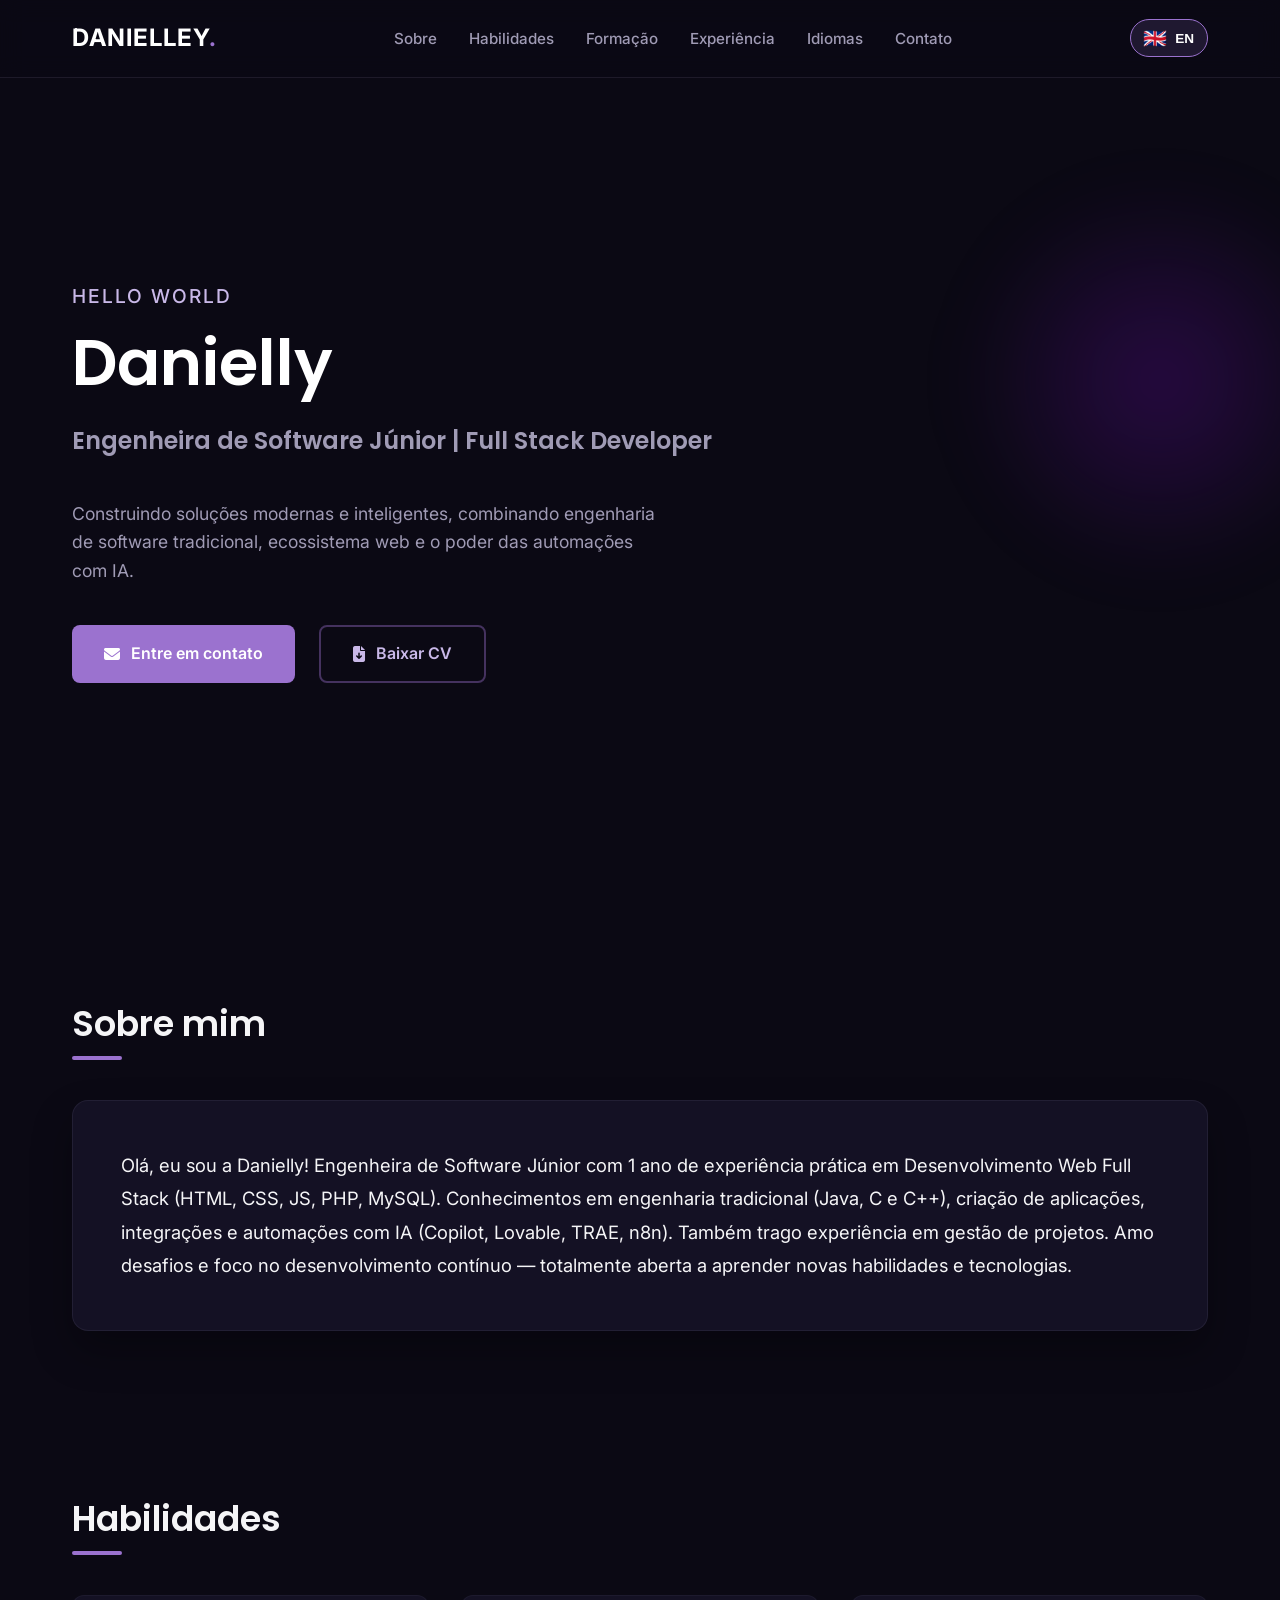
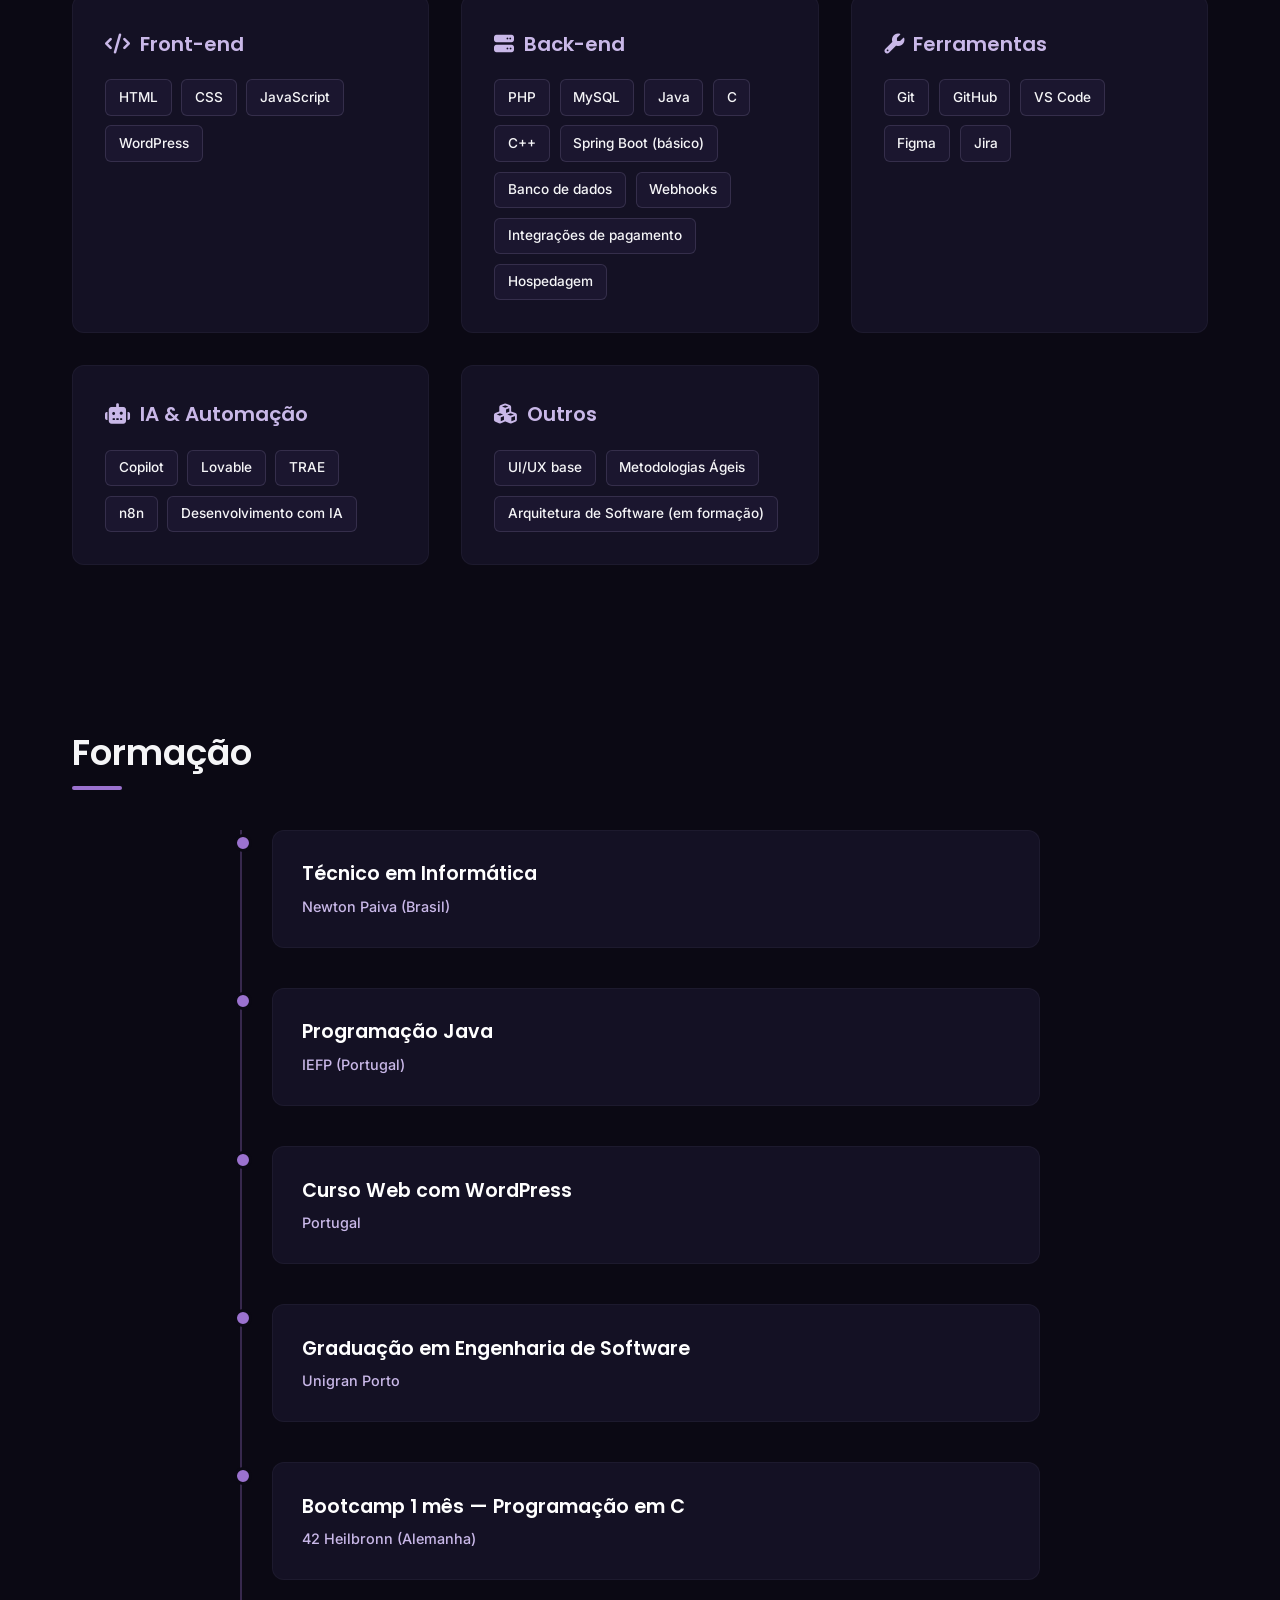
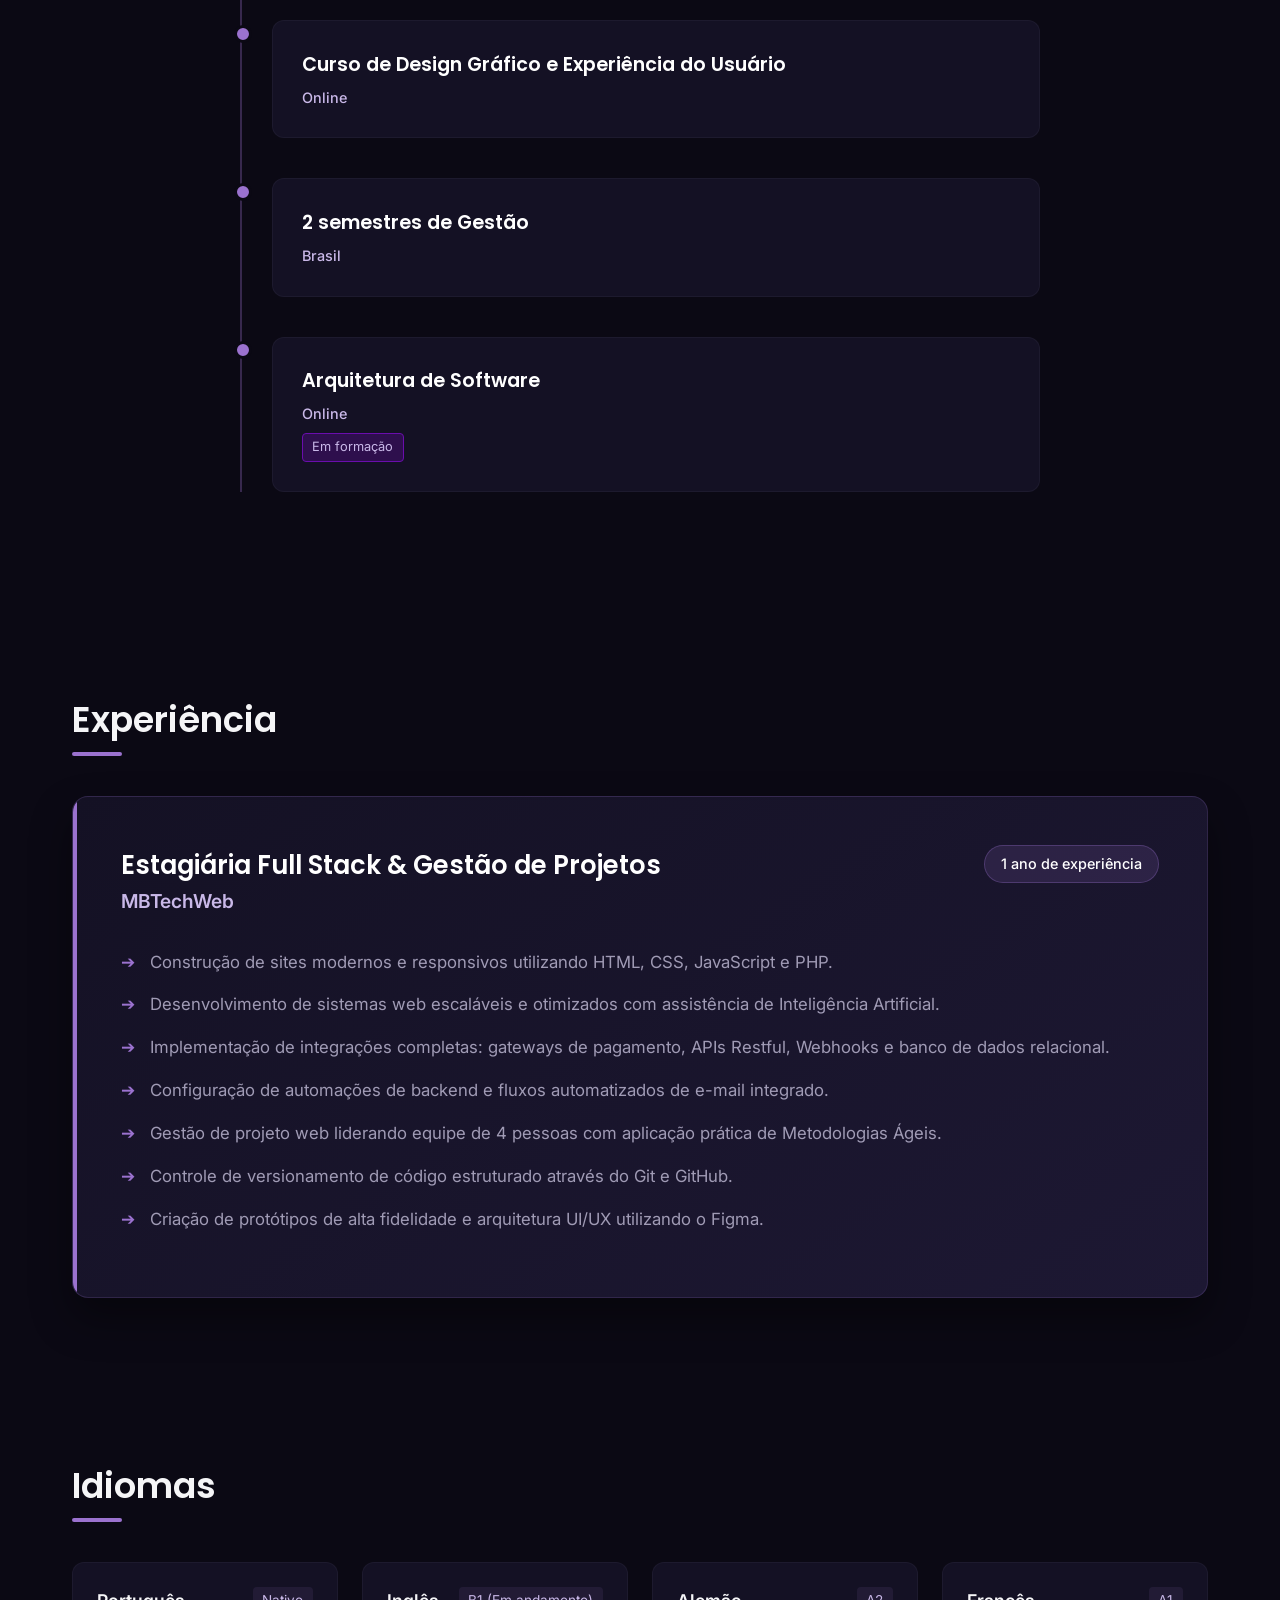
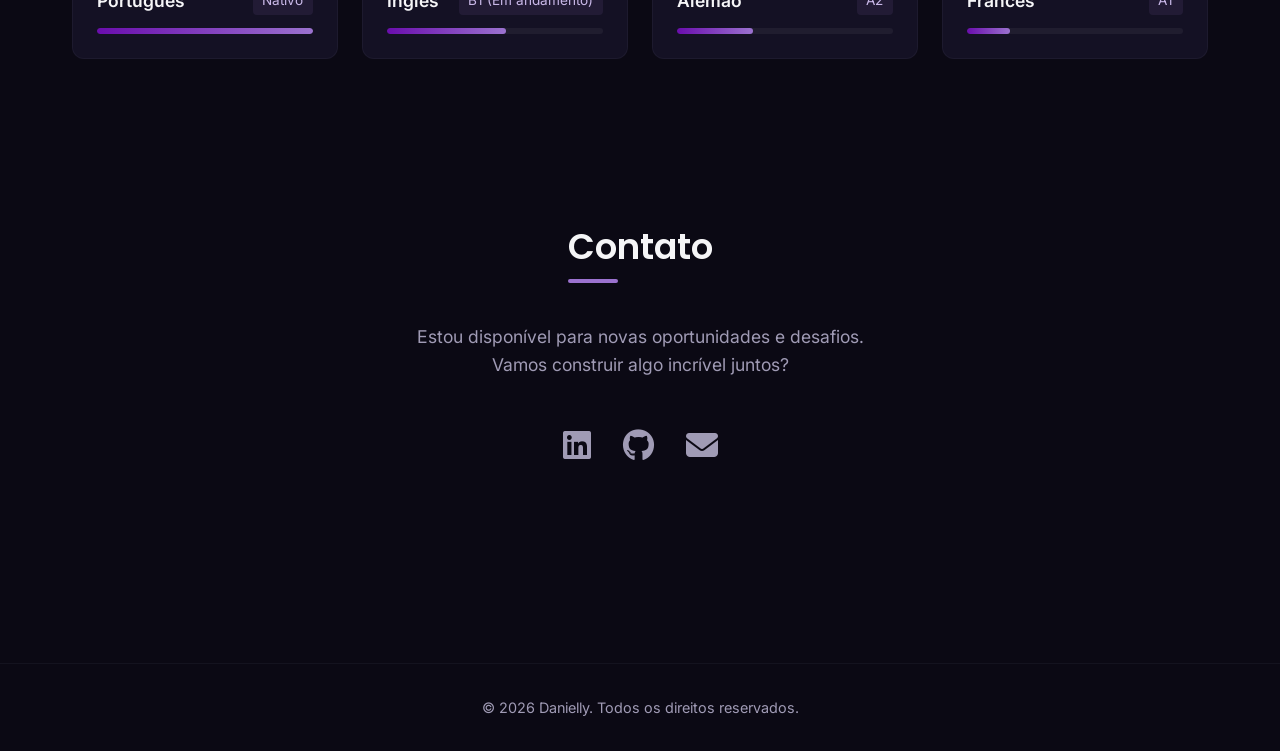
==== index.html @ 969bfd31 "adiciona arquivo index.html com estrutura inicial do portfólio" ====
<!DOCTYPE html>
<html lang="pt-BR">
<head>
    <meta charset="UTF-8">
    <meta name="viewport" content="width=device-width, initial-scale=1.0">
    <title>Danielly | Software Engineer Portfolio</title>
    <!-- Google Fonts -->
    <link rel="preconnect" href="https://fonts.googleapis.com">
    <link rel="preconnect" href="https://fonts.gstatic.com" crossorigin>
    <link href="https://fonts.googleapis.com/css2?family=Inter:wght@300;400;500;600&family=Poppins:wght@400;600;700&display=swap" rel="stylesheet">
    <!-- Font Awesome Icons -->
    <link rel="stylesheet" href="https://cdnjs.cloudflare.com/ajax/libs/font-awesome/6.4.0/css/all.min.css">
    
    <style>
        :root {
            --bg-dark: #0b0914;
            --bg-surface: #141124;
            --bg-card: #1d1833;
            --primary: #9B72CF;
            --primary-light: #C9B8E8;
            --primary-dark: #6A0DAD;
            --text-main: #F5F5F7;
            --text-muted: #A09BB5;
            --white: #FFFFFF;
            --transition: all 0.4s cubic-bezier(0.16, 1, 0.3, 1);
        }

        * {
            margin: 0;
            padding: 0;
            box-sizing: border-box;
            scroll-behavior: smooth;
        }

        body {
            background-color: var(--bg-dark);
            color: var(--text-main);
            font-family: 'Inter', sans-serif;
            overflow-x: hidden;
            line-height: 1.6;
        }

        h1, h2, h3 {
            font-family: 'Poppins', sans-serif;
            font-weight: 600;
        }

        /* Utilitários de Animação */
        .reveal {
            opacity: 0;
            transform: translateY(30px);
            transition: var(--transition);
        }

        .reveal.active {
            opacity: 1;
            transform: translateY(0);
        }

        /* Navbar Fixa */
        header {
            position: fixed;
            top: 0;
            left: 0;
            width: 100%;
            background: rgba(11, 9, 20, 0.8);
            backdrop-filter: blur(12px);
            -webkit-backdrop-filter: blur(12px);
            z-index: 1000;
            border-bottom: 1px solid rgba(201, 184, 232, 0.1);
        }

        .nav-container {
            max-width: 1200px;
            margin: 0 auto;
            padding: 1.2rem 2rem;
            display: flex;
            justify-content: space-between;
            align-items: center;
        }

        .logo {
            font-size: 1.5rem;
            font-weight: 700;
            color: var(--white);
            text-decoration: none;
            letter-spacing: 1px;
        }

        .logo span {
            color: var(--primary);
        }

        .nav-menu {
            display: flex;
            gap: 2rem;
            align-items: center;
            list-style: none;
        }

        .nav-link {
            color: var(--text-muted);
            text-decoration: none;
            font-weight: 500;
            font-size: 0.95rem;
            transition: var(--transition);
        }

        .nav-link:hover {
            color: var(--primary-light);
        }

        /* Seletor de Idioma */
        .lang-switcher {
            background: rgba(155, 114, 207, 0.15);
            border: 1px solid var(--primary);
            font-size: 1.2rem;
            cursor: pointer;
            padding: 0.4rem 0.8rem;
            border-radius: 20px;
            display: flex;
            align-items: center;
            gap: 0.5rem;
            color: var(--white);
            transition: var(--transition);
        }

        .lang-switcher:hover {
            background: rgba(155, 114, 207, 0.3);
            transform: scale(1.05);
        }

        .menu-toggle {
            display: none;
            color: var(--white);
            font-size: 1.5rem;
            cursor: pointer;
        }

        /* Seções Gerais */
        section {
            padding: 6rem 2rem 4rem 2rem;
            max-width: 1200px;
            margin: 0 auto;
        }

        .section-title {
            font-size: 2.2rem;
            margin-bottom: 3rem;
            position: relative;
            display: inline-block;
        }

        .section-title::after {
            content: '';
            position: absolute;
            left: 0;
            bottom: -8px;
            width: 50px;
            height: 4px;
            background: var(--primary);
            border-radius: 2px;
        }

        /* Hero Section */
        #hero {
            min-height: 100vh;
            display: flex;
            flex-direction: column;
            justify-content: center;
            position: relative;
            padding-top: 8rem;
        }

        /* Efeito de Luz de Fundo */
        #hero::before {
            content: '';
            position: absolute;
            top: 20%;
            right: -10%;
            width: 400px;
            height: 400px;
            background: radial-gradient(circle, rgba(106,13,173,0.3) 0%, rgba(0,0,0,0) 70%);
            z-index: -1;
            filter: blur(30px);
        }

        .hero-sub {
            color: var(--primary-light);
            font-size: 1.2rem;
            font-weight: 500;
            letter-spacing: 2px;
            margin-bottom: 1rem;
            text-transform: uppercase;
        }

        .hero-title {
            font-size: 4rem;
            line-height: 1.1;
            margin-bottom: 1.5rem;
            color: var(--white);
        }

        .hero-tagline {
            font-size: 1.5rem;
            color: var(--text-muted);
            max-width: 700px;
            margin-bottom: 2.5rem;
        }

        .hero-buttons {
            display: flex;
            gap: 1.5rem;
            flex-wrap: wrap;
        }

        .btn {
            display: inline-flex;
            align-items: center;
            gap: 0.7rem;
            padding: 0.9rem 2rem;
            border-radius: 8px;
            font-weight: 600;
            text-decoration: none;
            transition: var(--transition);
            cursor: pointer;
        }

        .btn-primary {
            background: var(--primary);
            color: var(--white);
        }

        .btn-primary:hover {
            background: var(--primary-dark);
            transform: translateY(-2px);
            box-shadow: 0 10px 20px rgba(106, 13, 173, 0.3);
        }

        .btn-secondary {
            background: transparent;
            color: var(--primary-light);
            border: 2px solid rgba(155, 114, 207, 0.4);
        }

        .btn-secondary:hover {
            border-color: var(--primary-light);
            background: rgba(155, 114, 207, 0.1);
            transform: translateY(-2px);
        }

        /* Sobre Mim */
        .about-container {
            background: var(--bg-surface);
            border: 1px solid rgba(201, 184, 232, 0.08);
            border-radius: 16px;
            padding: 3rem;
            box-shadow: 0 20px 40px rgba(0, 0, 0, 0.3);
        }

        .about-text {
            font-size: 1.15rem;
            color: var(--text-main);
            line-height: 1.8;
        }

        /* Habilidades */
        .skills-grid {
            display: grid;
            grid-template-columns: repeat(auto-fit, minmax(280px, 1fr));
            gap: 2rem;
        }

        .skill-card {
            background: var(--bg-surface);
            border: 1px solid rgba(201, 184, 232, 0.05);
            border-radius: 12px;
            padding: 2rem;
            transition: var(--transition);
        }

        .skill-card:hover {
            transform: translateY(-5px);
            border-color: var(--primary);
            box-shadow: 0 10px 25px rgba(155, 114, 207, 0.1);
        }

        .skill-card h3 {
            color: var(--primary-light);
            margin-bottom: 1.2rem;
            display: flex;
            align-items: center;
            gap: 0.6rem;
            font-size: 1.25rem;
        }

        .badge-container {
            display: flex;
            flex-wrap: wrap;
            gap: 0.6rem;
        }

        .badge {
            background: rgba(29, 24, 51, 0.8);
            border: 1px solid rgba(201, 184, 232, 0.15);
            color: var(--text-main);
            padding: 0.4rem 0.8rem;
            border-radius: 6px;
            font-size: 0.85rem;
            font-weight: 500;
        }

        /* Formação - Linha do Tempo */
        .timeline {
            position: relative;
            max-width: 800px;
            margin: 0 auto;
            padding-left: 2rem;
        }

        .timeline::before {
            content: '';
            position: absolute;
            left: 0;
            top: 0;
            width: 2px;
            height: 100%;
            background: rgba(155, 114, 207, 0.3);
        }

        .timeline-item {
            position: relative;
            margin-bottom: 2.5rem;
        }

        .timeline-item::before {
            content: '';
            position: absolute;
            left: -2.4rem;
            top: 0.3rem;
            width: 12px;
            height: 12px;
            border-radius: 50%;
            background: var(--primary);
            border: 3px solid var(--bg-dark);
            z-index: 2;
        }

        .timeline-card {
            background: var(--bg-surface);
            padding: 1.8rem;
            border-radius: 12px;
            border: 1px solid rgba(201, 184, 232, 0.05);
        }

        .timeline-card h3 {
            font-size: 1.2rem;
            color: var(--white);
            margin-bottom: 0.3rem;
        }

        .timeline-loc {
            font-size: 0.9rem;
            color: var(--primary-light);
            font-weight: 500;
        }

        .timeline-status {
            display: inline-block;
            margin-top: 0.5rem;
            font-size: 0.8rem;
            background: rgba(106, 13, 173, 0.3);
            color: var(--primary-light);
            padding: 0.2rem 0.6rem;
            border-radius: 4px;
            border: 1px solid var(--primary-dark);
        }

        /* Experiência */
        .exp-card {
            background: linear-gradient(145deg, var(--bg-surface) 0%, var(--bg-card) 100%);
            border: 1px solid rgba(155, 114, 207, 0.2);
            border-radius: 16px;
            padding: 3rem;
            box-shadow: 0 20px 40px rgba(0,0,0,0.4);
            position: relative;
            overflow: hidden;
        }

        .exp-card::before {
            content: '';
            position: absolute;
            top: 0;
            left: 0;
            width: 4px;
            height: 100%;
            background: var(--primary);
        }

        .exp-header {
            display: flex;
            justify-content: space-between;
            align-items: flex-start;
            flex-wrap: wrap;
            gap: 1rem;
            margin-bottom: 2rem;
        }

        .exp-role {
            font-size: 1.6rem;
            color: var(--white);
        }

        .exp-company {
            color: var(--primary-light);
            font-weight: 600;
            font-size: 1.2rem;
        }

        .exp-time {
            background: rgba(155, 114, 207, 0.15);
            color: var(--white);
            padding: 0.4rem 1rem;
            border-radius: 30px;
            font-size: 0.9rem;
            font-weight: 500;
            border: 1px solid rgba(155, 114, 207, 0.3);
        }

        .exp-list {
            list-style: none;
        }

        .exp-list li {
            position: relative;
            padding-left: 1.8rem;
            margin-bottom: 1rem;
            color: var(--text-muted);
            font-size: 1.05rem;
        }

        .exp-list li::before {
            content: '➔';
            position: absolute;
            left: 0;
            color: var(--primary);
        }

        /* Idiomas */
        .lang-grid {
            display: grid;
            grid-template-columns: repeat(auto-fit, minmax(220px, 1fr));
            gap: 1.5rem;
        }

        .lang-card {
            background: var(--bg-surface);
            padding: 1.5rem;
            border-radius: 12px;
            border: 1px solid rgba(201, 184, 232, 0.05);
            display: flex;
            flex-direction: column;
            gap: 0.8rem;
        }

        .lang-info {
            display: flex;
            justify-content: space-between;
            align-items: center;
        }

        .lang-name {
            font-weight: 600;
            font-size: 1.1rem;
        }

        .lang-level {
            font-size: 0.85rem;
            color: var(--primary-light);
            background: rgba(155, 114, 207, 0.1);
            padding: 0.2rem 0.6rem;
            border-radius: 4px;
        }

        .progress-bar {
            width: 100%;
            height: 6px;
            background: rgba(255, 255, 255, 0.05);
            border-radius: 3px;
            overflow: hidden;
        }

        .progress-fill {
            height: 100%;
            background: linear-gradient(90deg, var(--primary-dark), var(--primary));
            border-radius: 3px;
        }

        /* Contato & Rodapé */
        #contact {
            text-align: center;
            padding-bottom: 8rem;
        }

        .contact-text {
            color: var(--text-muted);
            max-width: 500px;
            margin: 0 auto 2.5rem auto;
            font-size: 1.1rem;
        }

        .contact-links {
            display: flex;
            justify-content: center;
            gap: 2rem;
            margin-bottom: 4rem;
            flex-wrap: wrap;
        }

        .contact-icon {
            font-size: 2rem;
            color: var(--text-muted);
            transition: var(--transition);
        }

        .contact-icon:hover {
            color: var(--primary-light);
            transform: translateY(-5px);
        }

        footer {
            border-top: 1px solid rgba(201, 184, 232, 0.05);
            padding: 2rem;
            text-align: center;
            color: var(--text-muted);
            font-size: 0.9rem;
            background: var(--bg-dark);
        }

        /* Responsividade (Mobile First) */
        @media (max-width: 768px) {
            .menu-toggle {
                display: block;
            }

            .nav-menu {
                position: fixed;
                top: 70px;
                left: -100%;
                width: 100%;
                height: calc(100vh - 70px);
                background: var(--bg-dark);
                flex-direction: column;
                padding-top: 3rem;
                gap: 2rem;
                transition: 0.4s ease;
                border-top: 1px solid rgba(201, 184, 232, 0.05);
            }

            .nav-menu.active {
                left: 0;
            }

            .hero-title {
                font-size: 2.6rem;
            }

            .hero-tagline {
                font-size: 1.2rem;
            }

            .about-container, .exp-card {
                padding: 1.8rem;
            }

            .exp-header {
                flex-direction: column;
                gap: 0.5rem;
            }
        }
    </style>
</head>
<body>

    <!-- Header / Navbar -->
    <header>
        <div class="nav-container">
            <a href="#hero" class="logo">DANIELLEY<span>.</span></a>
            <ul class="nav-menu" id="nav-menu">
                <li><a href="#about" class="nav-link" data-pt="Sobre" data-en="About">Sobre</a></li>
                <li><a href="#skills" class="nav-link" data-pt="Habilidades" data-en="Skills">Habilidades</a></li>
                <li><a href="#education" class="nav-link" data-pt="Formação" data-en="Education">Formação</a></li>
                <li><a href="#experience" class="nav-link" data-pt="Experiência" data-en="Experience">Experiência</a></li>
                <li><a href="#languages" class="nav-link" data-pt="Idiomas" data-en="Languages">Idiomas</a></li>
                <li><a href="#contact" class="nav-link" data-pt="Contato" data-en="Contact">Contato</a></li>
            </ul>
            <div style="display: flex; align-items: center; gap: 1.5rem;">
                <button class="lang-switcher" id="lang-btn" aria-label="Mudar idioma / Change language">
                    🇬🇧 <span style="font-size: 0.85rem; font-weight:600;">EN</span>
                </button>
                <div class="menu-toggle" id="menu-toggle">
                    <i class="fa-solid fa-bars"></i>
                </div>
            </div>
        </div>
    </header>

    <!-- Hero Section -->
    <section id="hero">
        <div class="reveal">
            <p class="hero-sub">Hello World</p>
            <h1 class="hero-title" data-pt="Danielly" data-en="Danielly">Danielly</h1>
            <h2 class="hero-tagline" data-pt="Engenheira de Software Júnior | Full Stack Developer" data-en="Junior Software Engineer | Full Stack Developer">Engenheira de Software Júnior | Full Stack Developer</h2>
            <p style="color: var(--text-muted); max-width: 600px; margin-bottom: 2.5rem; font-size: 1.1rem;" data-pt="Construindo soluções modernas e inteligentes, combinando engenharia de software tradicional, ecossistema web e o poder das automações com IA." data-en="Building modern and smart solutions, combining traditional software engineering, the web ecosystem, and the power of AI automations.">Construindo soluções modernas e inteligentes, combinando engenharia de software tradicional, ecossistema web e o poder das automações com IA.</p>
            <div class="hero-buttons">
                <a href="#contact" class="btn btn-primary" data-pt="Entre em contato" data-en="Get in touch"><i class="fa-solid fa-envelope"></i> Entre em contato</a>
                <!-- Link do CV pronto para substituição de arquivo -->
                <a href="#" class="btn btn-secondary" data-pt="Baixar CV" data-en="Download CV"><i class="fa-solid fa-file-arrow-down"></i> Baixar CV</a>
            </div>
        </div>
    </section>

    <!-- Sobre Mim Section -->
    <section id="about">
        <h2 class="section-title reveal" data-pt="Sobre mim" data-en="About me">Sobre mim</h2>
        <div class="about-container reveal">
            <p class="about-text" 
               data-pt="Olá, eu sou a Danielly! Engenheira de Software Júnior com 1 ano de experiência prática em Desenvolvimento Web Full Stack (HTML, CSS, JS, PHP, MySQL). Conhecimentos em engenharia tradicional (Java, C e C++), criação de aplicações, integrações e automações com IA (Copilot, Lovable, TRAE, n8n). Também trago experiência em gestão de projetos. Amo desafios e foco no desenvolvimento contínuo — totalmente aberta a aprender novas habilidades e tecnologias." 
               data-en="Hello, I'm Danielly! A Junior Software Engineer with 1 year of practical experience in Full Stack Web Development (HTML, CSS, JS, PHP, MySQL). Knowledgeable in traditional engineering (Java, C, and C++), application creation, integrations, and AI automations (Copilot, Lovable, TRAE, n8n). I also bring project management experience. I love challenges and focus on continuous development — fully open to learning new skills and technologies.">
                Olá, eu sou a Danielly! Engenheira de Software Júnior com 1 ano de experiência prática em Desenvolvimento Web Full Stack (HTML, CSS, JS, PHP, MySQL). Conhecimentos em engenharia tradicional (Java, C e C++), criação de aplicações, integrações e automações com IA (Copilot, Lovable, TRAE, n8n). Também trago experiência em gestão de projetos. Amo desafios e foco no desenvolvimento contínuo — totalmente aberta a aprender novas habilidades e tecnologias.
            </p>
        </div>
    </section>

    <!-- Habilidades Section -->
    <section id="skills">
        <h2 class="section-title reveal" data-pt="Habilidades" data-en="Skills">Habilidades</h2>
        <div class="skills-grid">
            <!-- Front-end -->
            <div class="skill-card reveal">
                <h3><i class="fa-solid fa-code text-primary"></i> Front-end</h3>
                <div class="badge-container">
                    <span class="badge">HTML</span>
                    <span class="badge">CSS</span>
                    <span class="badge">JavaScript</span>
                    <span class="badge">WordPress</span>
                </div>
            </div>
            <!-- Back-end -->
            <div class="skill-card reveal">
                <h3><i class="fa-solid fa-server"></i> Back-end</h3>
                <div class="badge-container">
                    <span class="badge">PHP</span>
                    <span class="badge">MySQL</span>
                    <span class="badge">Java</span>
                    <span class="badge">C</span>
                    <span class="badge">C++</span>
                    <span class="badge" data-pt="Spring Boot (básico)" data-en="Spring Boot (basic)">Spring Boot (básico)</span>
                    <span class="badge" data-pt="Banco de dados" data-en="Databases">Banco de dados</span>
                    <span class="badge">Webhooks</span>
                    <span class="badge" data-pt="Integrações de pagamento" data-en="Payment integrations">Integrações de pagamento</span>
                    <span class="badge" data-pt="Hospedagem" data-en="Hosting">Hospedagem</span>
                </div>
            </div>
            <!-- Ferramentas -->
            <div class="skill-card reveal">
                <h3><i class="fa-solid fa-wrench"></i> <span data-pt="Ferramentas" data-en="Tools">Ferramentas</span></h3>
                <div class="badge-container">
                    <span class="badge">Git</span>
                    <span class="badge">GitHub</span>
                    <span class="badge">VS Code</span>
                    <span class="badge">Figma</span>
                    <span class="badge">Jira</span>
                </div>
            </div>
            <!-- IA & Automação -->
            <div class="skill-card reveal">
                <h3><i class="fa-solid fa-robot"></i> <span data-pt="IA & Automação" data-en="AI & Automation">IA & Automação</span></h3>
                <div class="badge-container">
                    <span class="badge">Copilot</span>
                    <span class="badge">Lovable</span>
                    <span class="badge">TRAE</span>
                    <span class="badge">n8n</span>
                    <span class="badge" data-pt="Desenvolvimento com IA" data-en="AI-Assisted Dev">Desenvolvimento com IA</span>
                </div>
            </div>
            <!-- Outros -->
            <div class="skill-card reveal">
                <h3><i class="fa-solid fa-cubes"></i> <span data-pt="Outros" data-en="Others">Outros</span></h3>
                <div class="badge-container">
                    <span class="badge">UI/UX base</span>
                    <span class="badge" data-pt="Metodologias Ágeis" data-en="Agile Methodologies">Metodologias Ágeis</span>
                    <span class="badge" data-pt="Arquitetura de Software (em formação)" data-en="Software Architecture (In Progress)">Arquitetura de Software (em formação)</span>
                </div>
            </div>
        </div>
    </section>

    <!-- Formação Section -->
    <section id="education">
        <h2 class="section-title reveal" data-pt="Formação" data-en="Education">Formação</h2>
        <div class="timeline">
            <!-- Item 1 -->
            <div class="timeline-item reveal">
                <div class="timeline-card">
                    <h3 data-pt="Técnico em Informática" data-en="IT Technician">Técnico em Informática</h3>
                    <p class="timeline-loc">Newton Paiva (Brasil)</p>
                </div>
            </div>
            <!-- Item 2 -->
            <div class="timeline-item reveal">
                <div class="timeline-card">
                    <h3 data-pt="Programação Java" data-en="Java Programming">Programação Java</h3>
                    <p class="timeline-loc">IEFP (Portugal)</p>
                </div>
            </div>
            <!-- Item 3 -->
            <div class="timeline-item reveal">
                <div class="timeline-card">
                    <h3 data-pt="Curso Web com WordPress" data-en="Web Course with WordPress">Curso Web com WordPress</h3>
                    <p class="timeline-loc">Portugal</p>
                </div>
            </div>
            <!-- Item 4 -->
            <div class="timeline-item reveal">
                <div class="timeline-card">
                    <h3 data-pt="Graduação em Engenharia de Software" data-en="Bachelor's in Software Engineering">Graduação em Engenharia de Software</h3>
                    <p class="timeline-loc">Unigran Porto</p>
                </div>
            </div>
            <!-- Item 5 -->
            <div class="timeline-item reveal">
                <div class="timeline-card">
                    <h3 data-pt="Bootcamp 1 mês — Programação em C" data-en="1-Month Bootcamp — C Programming">Bootcamp 1 mês — Programação em C</h3>
                    <p class="timeline-loc">42 Heilbronn (Alemanha)</p>
                </div>
            </div>
            <!-- Item 6 -->
            <div class="timeline-item reveal">
                <div class="timeline-card">
                    <h3 data-pt="Curso de Design Gráfico e Experiência do Usuário" data-en="Graphic Design and User Experience Course">Curso de Design Gráfico e Experiência do Usuário</h3>
                    <p class="timeline-loc">Online</p>
                </div>
            </div>
            <!-- Item 7 -->
            <div class="timeline-item reveal">
                <div class="timeline-card">
                    <h3 data-pt="2 semestres de Gestão" data-en="2 Semesters of Management">2 semestres de Gestão</h3>
                    <p class="timeline-loc">Brasil</p>
                </div>
            </div>
            <!-- Item 8 -->
            <div class="timeline-item reveal">
                <div class="timeline-card">
                    <h3 data-pt="Arquitetura de Software" data-en="Software Architecture">Arquitetura de Software</h3>
                    <p class="timeline-loc">Online</p>
                    <span class="timeline-status" data-pt="Em formação" data-en="In Progress">Em formação</span>
                </div>
            </div>
        </div>
    </section>

    <!-- Experiência Section -->
    <section id="experience">
        <h2 class="section-title reveal" data-pt="Experiência" data-en="Experience">Experiência</h2>
        <div class="exp-card reveal">
            <div class="exp-header">
                <div>
                    <h3 class="exp-role" data-pt="Estagiária Full Stack & Gestão de Projetos" data-en="Full Stack & Project Management Intern">Estagiária Full Stack & Gestão de Projetos</h3>
                    <p class="exp-company">MBTechWeb</p>
                </div>
                <span class="exp-time" data-pt="1 ano de experiência" data-en="1 year of experience">1 ano de experiência</span>
            </div>
            <ul class="exp-list">
                <li data-pt="Construção de sites modernos e responsivos utilizando HTML, CSS, JavaScript e PHP." data-en="Building modern and responsive websites utilizing HTML, CSS, JavaScript, and PHP.">Construção de sites modernos e responsivos utilizando HTML, CSS, JavaScript e PHP.</li>
                <li data-pt="Desenvolvimento de sistemas web escaláveis e otimizados com assistência de Inteligência Artificial." data-en="Development of scalable and optimized web systems assisted by Artificial Intelligence tools.">Desenvolvimento de sistemas web escaláveis e otimizados com assistência de Inteligência Artificial.</li>
                <li data-pt="Implementação de integrações completas: gateways de pagamento, APIs Restful, Webhooks e banco de dados relacional." data-en="Implementation of full-scale integrations: payment gateways, Restful APIs, Webhooks, and relational databases.">Implementação de integrações completas: gateways de pagamento, APIs Restful, Webhooks e banco de dados relacional.</li>
                <li data-pt="Configuração de automações de backend e fluxos automatizados de e-mail integrado." data-en="Configuration of backend automations and integrated automated email workflows.">Configuração de automações de backend e fluxos automatizados de e-mail integrado.</li>
                <li data-pt="Gestão de projeto web liderando equipe de 4 pessoas com aplicação prática de Metodologias Ágeis." data-en="Web project management, leading a 4-person team with practical application of Agile Methodologies.">Gestão de projeto web liderando equipe de 4 pessoas com aplicação prática de Metodologias Ágeis.</li>
                <li data-pt="Controle de versionamento de código estruturado através do Git e GitHub." data-en="Structured code version control managed through Git and GitHub.">Controle de versionamento de código estruturado através do Git e GitHub.</li>
                <li data-pt="Criação de protótipos de alta fidelidade e arquitetura UI/UX utilizando o Figma." data-en="Creation of high-fidelity prototypes and UI/UX architecture utilizing Figma.">Criação de protótipos de alta fidelidade e arquitetura UI/UX utilizando o Figma.</li>
            </ul>
        </div>
    </section>

    <!-- Idiomas Section -->
    <section id="languages">
        <h2 class="section-title reveal" data-pt="Idiomas" data-en="Languages">Idiomas</h2>
        <div class="lang-grid">
            <!-- PT -->
            <div class="lang-card reveal">
                <div class="lang-info">
                    <span class="lang-name" data-pt="Português" data-en="Portuguese">Português</span>
                    <span class="lang-level" data-pt="Nativo" data-en="Native">Nativo</span>
                </div>
                <div class="progress-bar"><div class="progress-fill" style="width: 100%;"></div></div>
            </div>
            <!-- EN -->
            <div class="lang-card reveal">
                <div class="lang-info">
                    <span class="lang-name" data-pt="Inglês" data-en="English">Inglês</span>
                    <span class="lang-level" data-pt="B1 (Em andamento)" data-en="B1 (In Progress)">B1 (Em andamento)</span>
                </div>
                <div class="progress-bar"><div class="progress-fill" style="width: 55%;"></div></div>
            </div>
            <!-- DE -->
            <div class="lang-card reveal">
                <div class="lang-info">
                    <span class="lang-name" data-pt="Alemão" data-en="German">Alemão</span>
                    <span class="lang-level">A2</span>
                </div>
                <div class="progress-bar"><div class="progress-fill" style="width: 35%;"></div></div>
            </div>
            <!-- FR -->
            <div class="lang-card reveal">
                <div class="lang-info">
                    <span class="lang-name" data-pt="Francês" data-en="French">Francês</span>
                    <span class="lang-level">A1</span>
                </div>
                <div class="progress-bar"><div class="progress-fill" style="width: 20%;"></div></div>
            </div>
        </div>
    </section>

    <!-- Contato Section -->
    <section id="contact" class="reveal">
        <h2 class="section-title" data-pt="Contato" data-en="Contact">Contato</h2>
        <p class="contact-text" data-pt="Estou disponível para novas oportunidades e desafios. Vamos construir algo incrível juntos?" data-en="I am open to new opportunities and technical challenges. Let's build something amazing together?">Estou disponível para novas oportunidades e desafios. Vamos construir algo incrível juntos?</p>
        
        <div class="contact-links">
            <!-- Substitua os '#' pelos links reais da Danielly -->
            <a href="https://linkedin.com/in/seu-usuario" target="_blank" class="contact-icon" aria-label="LinkedIn"><i class="fa-brands fa-linkedin"></i></a>
            <a href="https://github.com/seu-usuario" target="_blank" class="contact-icon" aria-label="GitHub"><i class="fa-brands fa-github"></i></a>
            <a href="mailto:danielly@seuemail.com" class="contact-icon" aria-label="Email"><i class="fa-solid fa-envelope"></i></a>
        </div>
    </section>

    <!-- Rodapé -->
    <footer>
        <p>&copy; 2026 Danielly. <span data-pt="Todos os direitos reservados." data-en="All rights reserved.">Todos os direitos reservados.</span></p>
    </footer>

    <!-- JavaScript Interno -->
    <script>
        // --- 1. Sistema Dinâmico de Troca de Idioma ---
        let currentLang = 'pt';
        const langBtn = document.getElementById('lang-btn');

        function toggleLanguage() {
            const targetLang = currentLang === 'pt' ? 'en' : 'pt';
            const elementsToTranslate = document.querySelectorAll('[data-pt]');

            elementsToTranslate.forEach(element => {
                const text = element.getAttribute(`data-${targetLang}`);
                if (text) {
                    element.innerHTML = text;
                }
            });

            // Atualiza o botão da bandeira baseado na próxima troca
            if (targetLang === 'pt') {
                langBtn.innerHTML = '🇬🇧 <span style="font-size: 0.85rem; font-weight:600;">EN</span>';
                document.documentElement.lang = 'pt-BR';
            } else {
                langBtn.innerHTML = '🇧🇷 <span style="font-size: 0.85rem; font-weight:600;">PT</span>';
                document.documentElement.lang = 'en';
            }

            currentLang = targetLang;
        }

        langBtn.addEventListener('click', toggleLanguage);

        // --- 2. Menu Responsivo Mobile ---
        const menuToggle = document.getElementById('menu-toggle');
        const navMenu = document.getElementById('nav-menu');
        const navLinks = document.querySelectorAll('.nav-link');

        menuToggle.addEventListener('click', () => {
            navMenu.classList.toggle('active');
            const icon = menuToggle.querySelector('i');
            icon.classList.toggle('fa-bars');
            icon.classList.toggle('fa-xmark');
        });

        // Fecha o menu ao clicar em qualquer link
        navLinks.forEach(link => {
            link.addEventListener('click', () => {
                navMenu.classList.remove('active');
                const icon = menuToggle.querySelector('i');
                icon.classList.add('fa-bars');
                icon.classList.remove('fa-xmark');
            });
        });

        // --- 3. Animação de Scroll Reveal (Intersection Observer) ---
        const revealElements = document.querySelectorAll('.reveal');

        const revealObserver = new IntersectionObserver((entries, observer) => {
            entries.forEach(entry => {
                if (entry.isIntersecting) {
                    entry.target.classList.add('active');
                    // Opcional: remove o observer se quiser animar apenas uma vez
                    observer.unobserve(entry.target);
                }
            });
        }, {
            threshold: 0.15,
            rootMargin: "0px 0px -50px 0px"
        });

        revealElements.forEach(element => {
            revealObserver.observe(element);
        });
    </script>
</body>
</html>
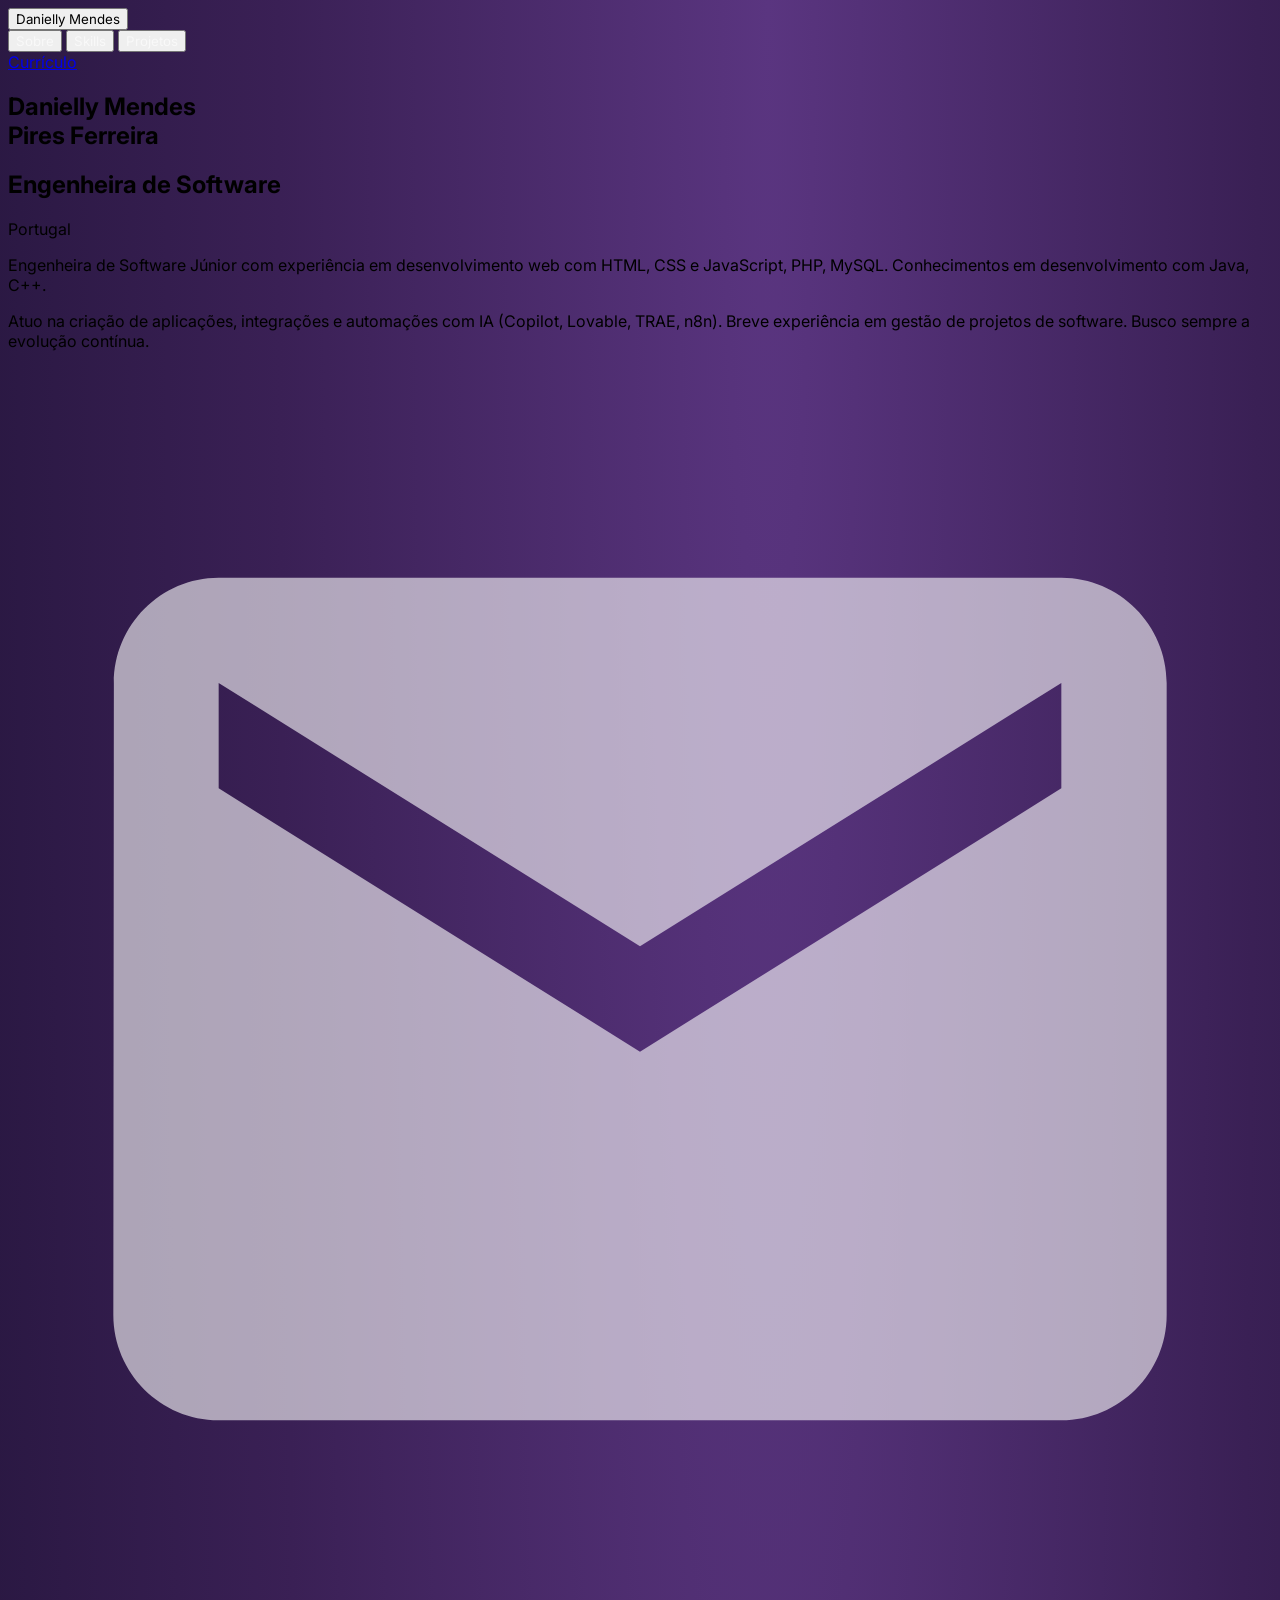
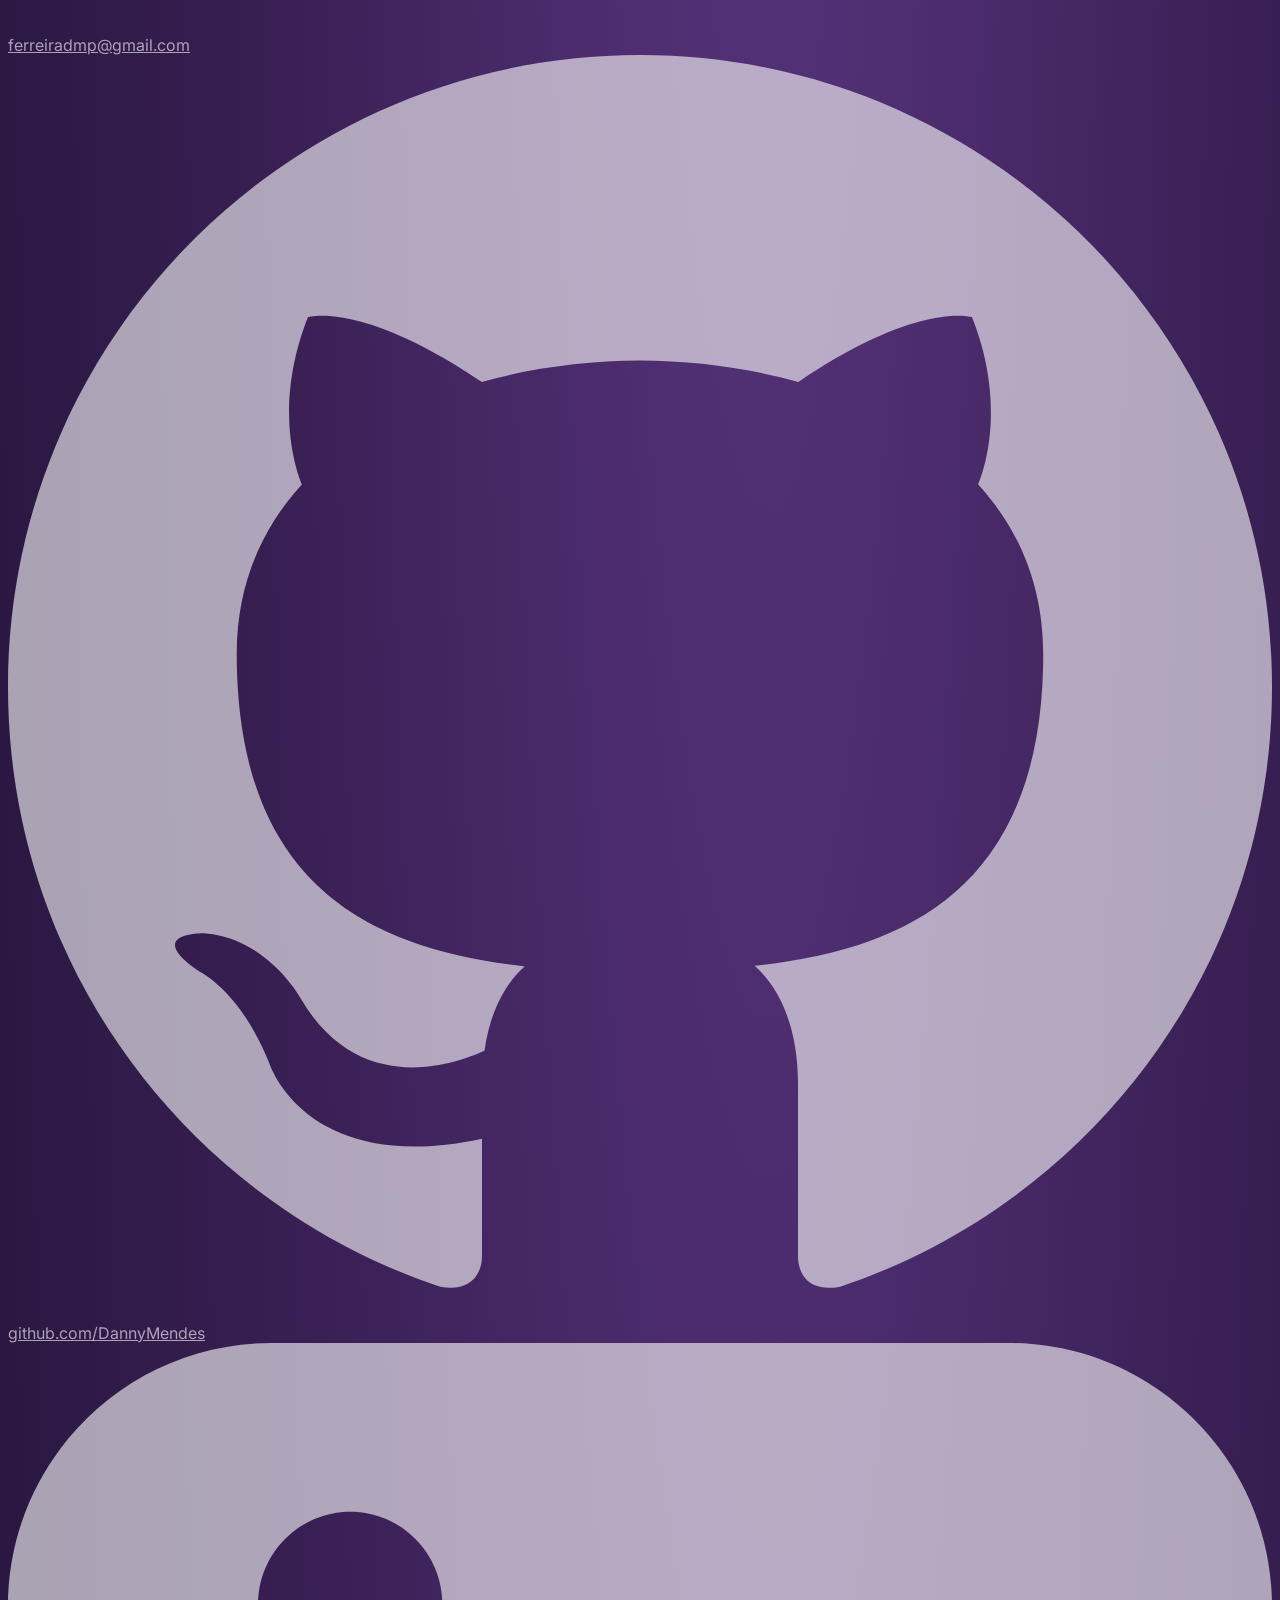
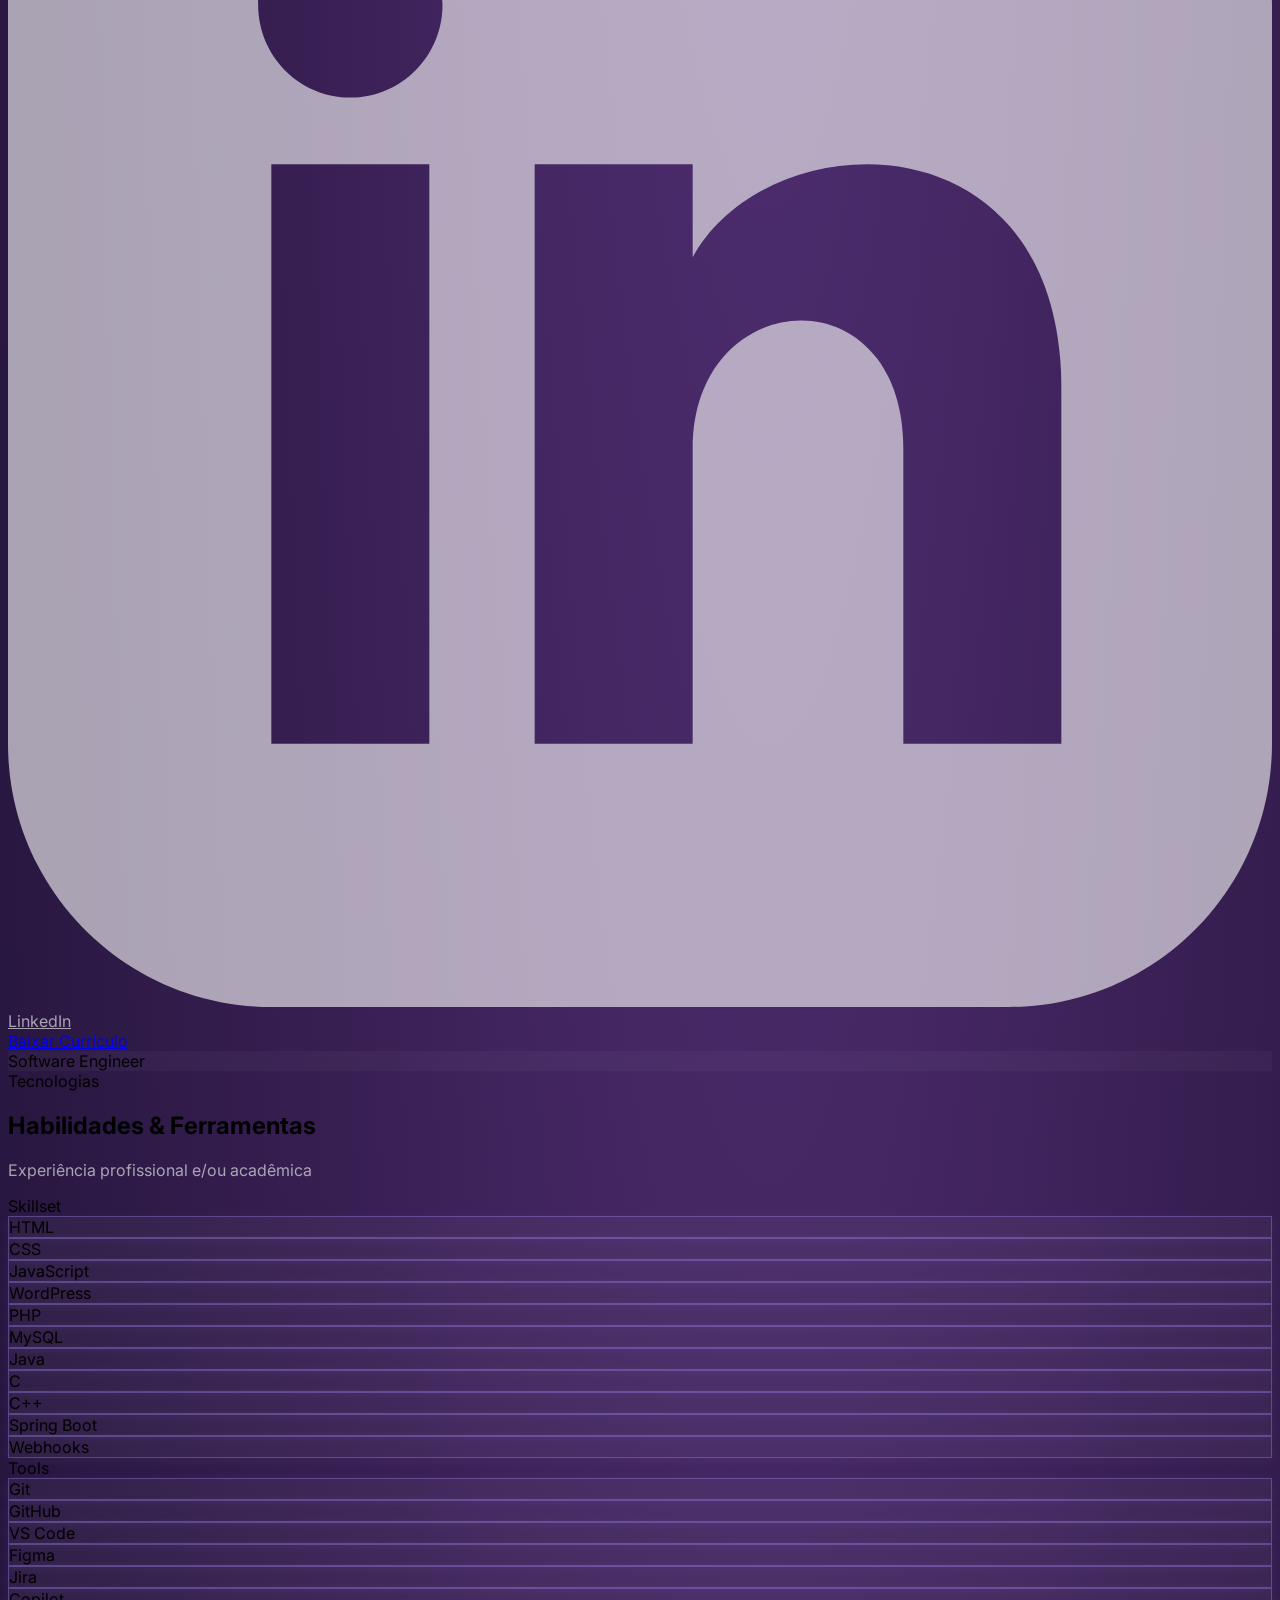
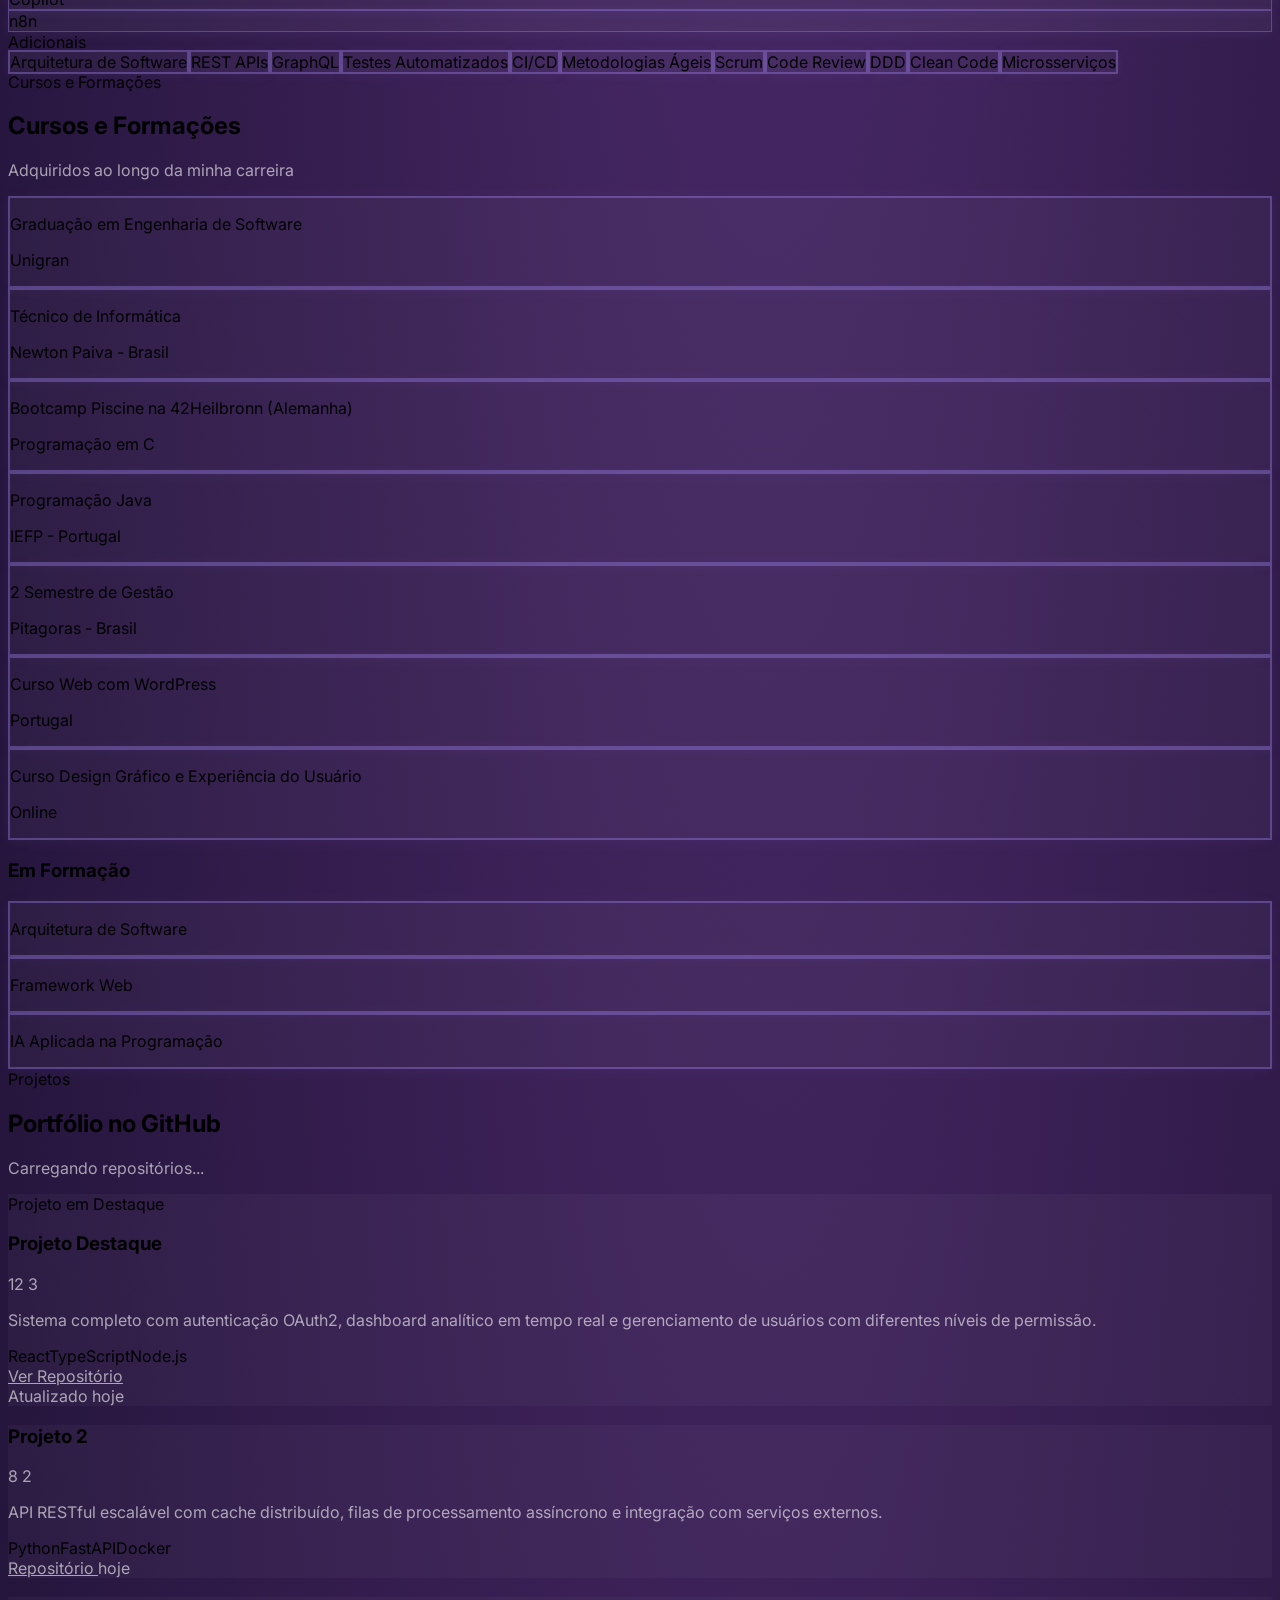
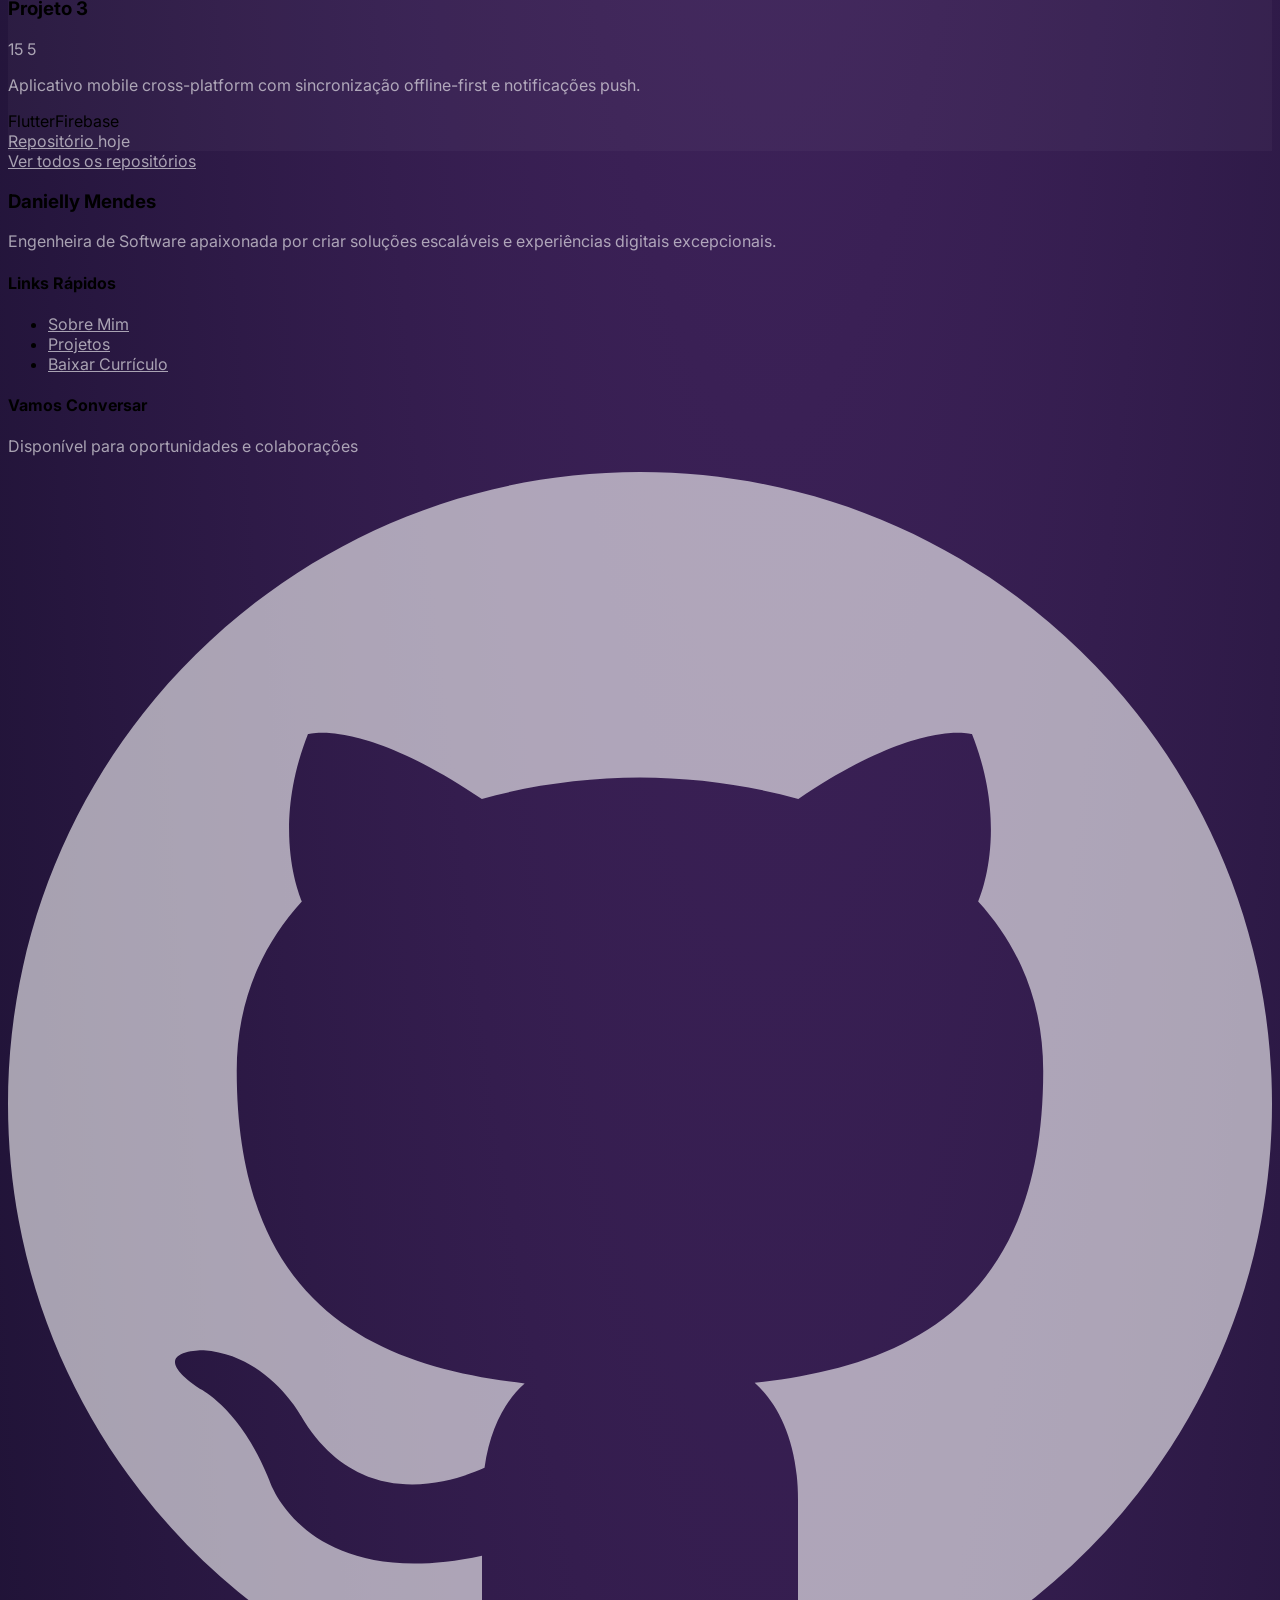
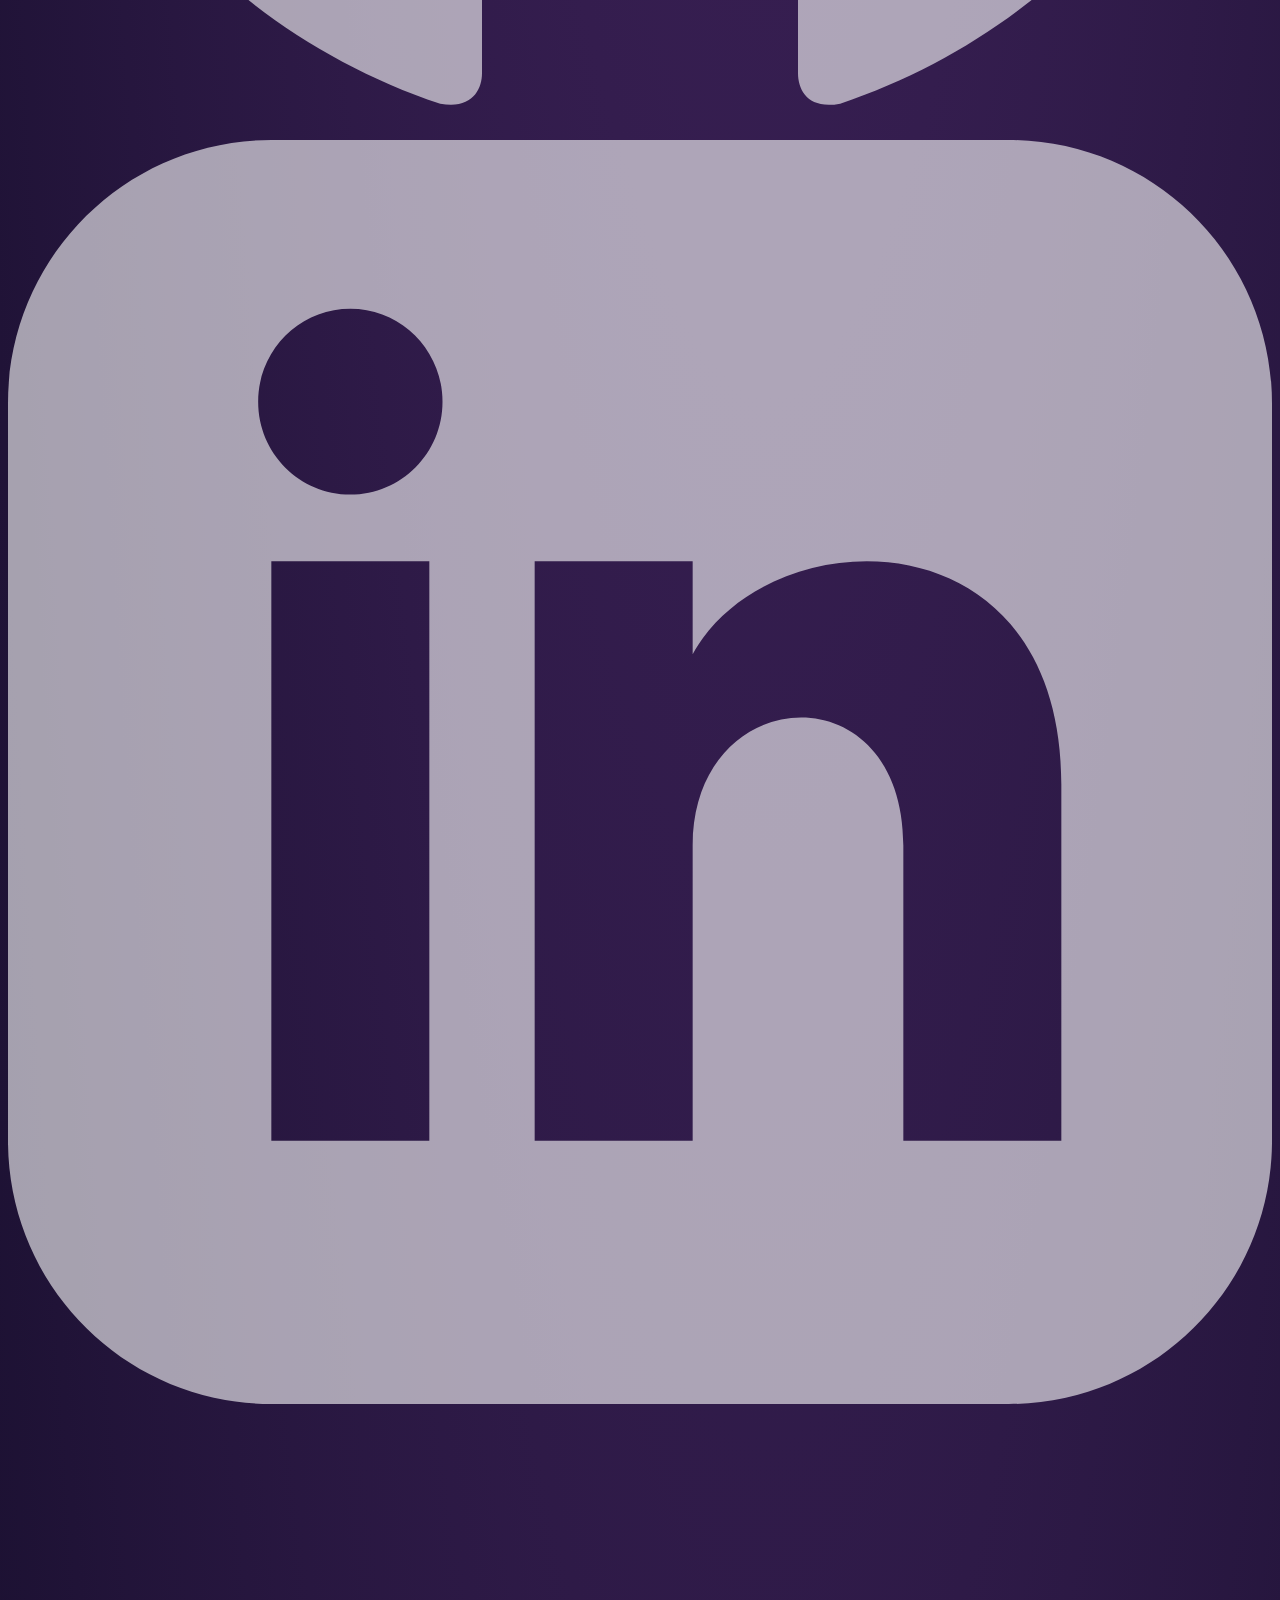
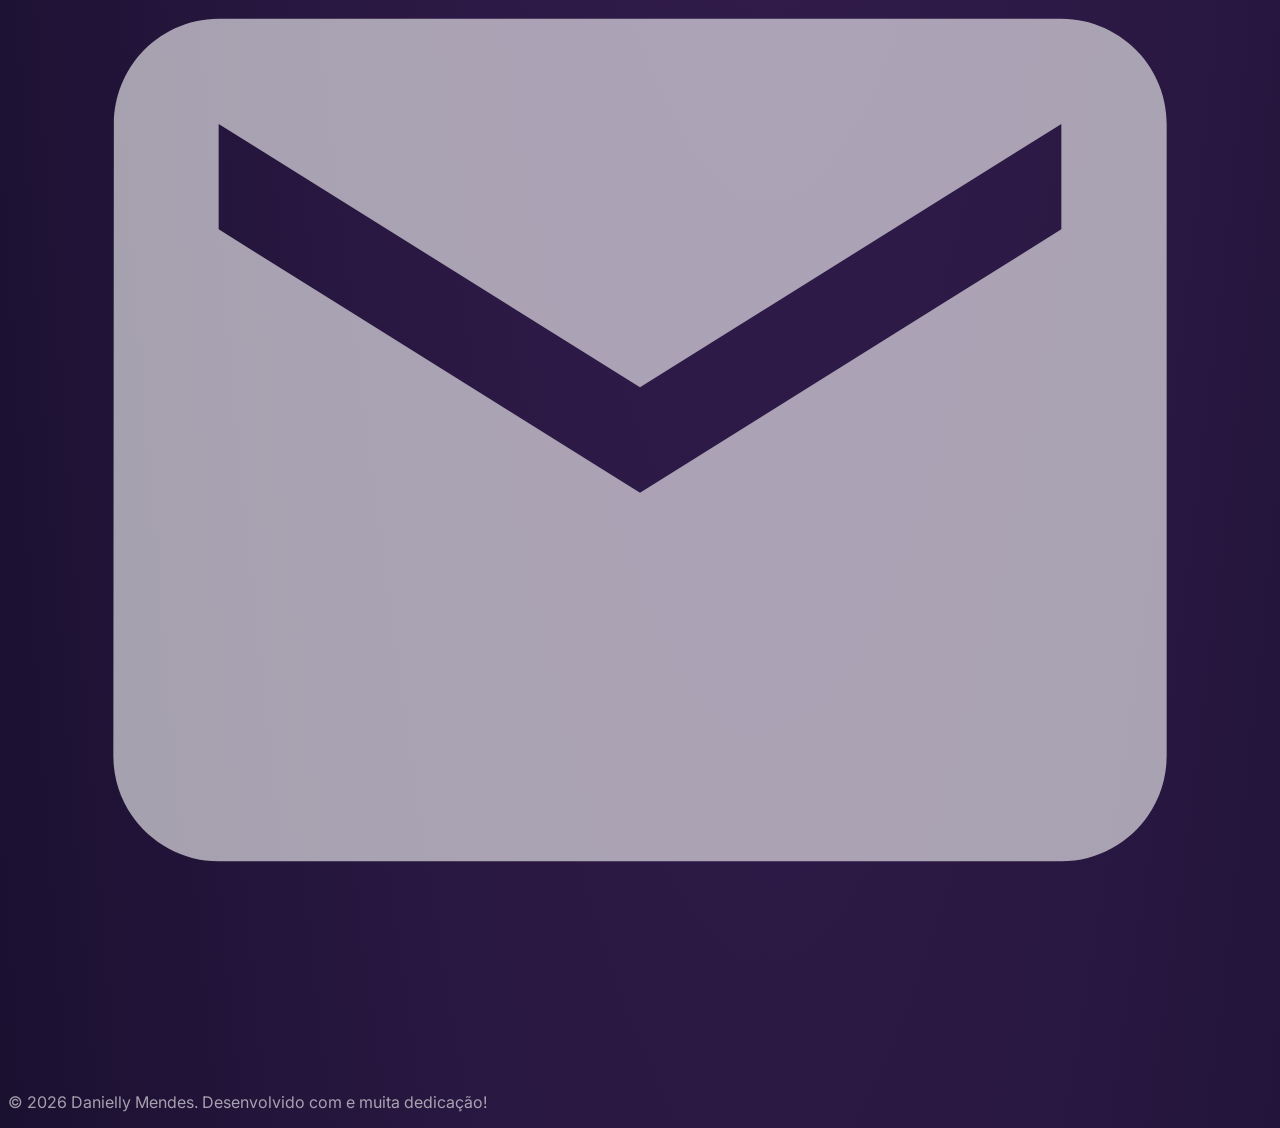
==== commit f03790d2: "Deploy GitHub Pages - Portfólio Danielly Mendes" ====
--- a/index.html
+++ b/index.html
@@ -1,917 +1,468 @@
 <!DOCTYPE html>
 <html lang="pt-BR">
 <head>
-    <meta charset="UTF-8">
-    <meta name="viewport" content="width=device-width, initial-scale=1.0">
-    <title>Danielly | Software Engineer Portfolio</title>
-    <!-- Google Fonts -->
-    <link rel="preconnect" href="https://fonts.googleapis.com">
-    <link rel="preconnect" href="https://fonts.gstatic.com" crossorigin>
-    <link href="https://fonts.googleapis.com/css2?family=Inter:wght@300;400;500;600&family=Poppins:wght@400;600;700&display=swap" rel="stylesheet">
-    <!-- Font Awesome Icons -->
-    <link rel="stylesheet" href="https://cdnjs.cloudflare.com/ajax/libs/font-awesome/6.4.0/css/all.min.css">
-    
-    <style>
-        :root {
-            --bg-dark: #0b0914;
-            --bg-surface: #141124;
-            --bg-card: #1d1833;
-            --primary: #9B72CF;
-            --primary-light: #C9B8E8;
-            --primary-dark: #6A0DAD;
-            --text-main: #F5F5F7;
-            --text-muted: #A09BB5;
-            --white: #FFFFFF;
-            --transition: all 0.4s cubic-bezier(0.16, 1, 0.3, 1);
-        }
-
-        * {
-            margin: 0;
-            padding: 0;
-            box-sizing: border-box;
-            scroll-behavior: smooth;
-        }
-
-        body {
-            background-color: var(--bg-dark);
-            color: var(--text-main);
-            font-family: 'Inter', sans-serif;
-            overflow-x: hidden;
-            line-height: 1.6;
-        }
-
-        h1, h2, h3 {
-            font-family: 'Poppins', sans-serif;
-            font-weight: 600;
-        }
-
-        /* Utilitários de Animação */
-        .reveal {
-            opacity: 0;
-            transform: translateY(30px);
-            transition: var(--transition);
-        }
-
-        .reveal.active {
-            opacity: 1;
-            transform: translateY(0);
-        }
-
-        /* Navbar Fixa */
-        header {
-            position: fixed;
-            top: 0;
-            left: 0;
-            width: 100%;
-            background: rgba(11, 9, 20, 0.8);
-            backdrop-filter: blur(12px);
-            -webkit-backdrop-filter: blur(12px);
-            z-index: 1000;
-            border-bottom: 1px solid rgba(201, 184, 232, 0.1);
-        }
-
-        .nav-container {
-            max-width: 1200px;
-            margin: 0 auto;
-            padding: 1.2rem 2rem;
-            display: flex;
-            justify-content: space-between;
-            align-items: center;
-        }
-
-        .logo {
-            font-size: 1.5rem;
-            font-weight: 700;
-            color: var(--white);
-            text-decoration: none;
-            letter-spacing: 1px;
-        }
-
-        .logo span {
-            color: var(--primary);
-        }
-
-        .nav-menu {
-            display: flex;
-            gap: 2rem;
-            align-items: center;
-            list-style: none;
-        }
-
-        .nav-link {
-            color: var(--text-muted);
-            text-decoration: none;
-            font-weight: 500;
-            font-size: 0.95rem;
-            transition: var(--transition);
-        }
-
-        .nav-link:hover {
-            color: var(--primary-light);
-        }
-
-        /* Seletor de Idioma */
-        .lang-switcher {
-            background: rgba(155, 114, 207, 0.15);
-            border: 1px solid var(--primary);
-            font-size: 1.2rem;
-            cursor: pointer;
-            padding: 0.4rem 0.8rem;
-            border-radius: 20px;
-            display: flex;
-            align-items: center;
-            gap: 0.5rem;
-            color: var(--white);
-            transition: var(--transition);
-        }
-
-        .lang-switcher:hover {
-            background: rgba(155, 114, 207, 0.3);
-            transform: scale(1.05);
-        }
-
-        .menu-toggle {
-            display: none;
-            color: var(--white);
-            font-size: 1.5rem;
-            cursor: pointer;
-        }
-
-        /* Seções Gerais */
-        section {
-            padding: 6rem 2rem 4rem 2rem;
-            max-width: 1200px;
-            margin: 0 auto;
-        }
-
-        .section-title {
-            font-size: 2.2rem;
-            margin-bottom: 3rem;
-            position: relative;
-            display: inline-block;
-        }
-
-        .section-title::after {
-            content: '';
-            position: absolute;
-            left: 0;
-            bottom: -8px;
-            width: 50px;
-            height: 4px;
-            background: var(--primary);
-            border-radius: 2px;
-        }
-
-        /* Hero Section */
-        #hero {
-            min-height: 100vh;
-            display: flex;
-            flex-direction: column;
-            justify-content: center;
-            position: relative;
-            padding-top: 8rem;
-        }
-
-        /* Efeito de Luz de Fundo */
-        #hero::before {
-            content: '';
-            position: absolute;
-            top: 20%;
-            right: -10%;
-            width: 400px;
-            height: 400px;
-            background: radial-gradient(circle, rgba(106,13,173,0.3) 0%, rgba(0,0,0,0) 70%);
-            z-index: -1;
-            filter: blur(30px);
-        }
-
-        .hero-sub {
-            color: var(--primary-light);
-            font-size: 1.2rem;
-            font-weight: 500;
-            letter-spacing: 2px;
-            margin-bottom: 1rem;
-            text-transform: uppercase;
-        }
-
-        .hero-title {
-            font-size: 4rem;
-            line-height: 1.1;
-            margin-bottom: 1.5rem;
-            color: var(--white);
-        }
-
-        .hero-tagline {
-            font-size: 1.5rem;
-            color: var(--text-muted);
-            max-width: 700px;
-            margin-bottom: 2.5rem;
-        }
-
-        .hero-buttons {
-            display: flex;
-            gap: 1.5rem;
-            flex-wrap: wrap;
-        }
-
-        .btn {
-            display: inline-flex;
-            align-items: center;
-            gap: 0.7rem;
-            padding: 0.9rem 2rem;
-            border-radius: 8px;
-            font-weight: 600;
-            text-decoration: none;
-            transition: var(--transition);
-            cursor: pointer;
-        }
-
-        .btn-primary {
-            background: var(--primary);
-            color: var(--white);
-        }
-
-        .btn-primary:hover {
-            background: var(--primary-dark);
-            transform: translateY(-2px);
-            box-shadow: 0 10px 20px rgba(106, 13, 173, 0.3);
-        }
-
-        .btn-secondary {
-            background: transparent;
-            color: var(--primary-light);
-            border: 2px solid rgba(155, 114, 207, 0.4);
-        }
-
-        .btn-secondary:hover {
-            border-color: var(--primary-light);
-            background: rgba(155, 114, 207, 0.1);
-            transform: translateY(-2px);
-        }
-
-        /* Sobre Mim */
-        .about-container {
-            background: var(--bg-surface);
-            border: 1px solid rgba(201, 184, 232, 0.08);
-            border-radius: 16px;
-            padding: 3rem;
-            box-shadow: 0 20px 40px rgba(0, 0, 0, 0.3);
-        }
-
-        .about-text {
-            font-size: 1.15rem;
-            color: var(--text-main);
-            line-height: 1.8;
-        }
-
-        /* Habilidades */
-        .skills-grid {
-            display: grid;
-            grid-template-columns: repeat(auto-fit, minmax(280px, 1fr));
-            gap: 2rem;
-        }
-
-        .skill-card {
-            background: var(--bg-surface);
-            border: 1px solid rgba(201, 184, 232, 0.05);
-            border-radius: 12px;
-            padding: 2rem;
-            transition: var(--transition);
-        }
-
-        .skill-card:hover {
-            transform: translateY(-5px);
-            border-color: var(--primary);
-            box-shadow: 0 10px 25px rgba(155, 114, 207, 0.1);
-        }
-
-        .skill-card h3 {
-            color: var(--primary-light);
-            margin-bottom: 1.2rem;
-            display: flex;
-            align-items: center;
-            gap: 0.6rem;
-            font-size: 1.25rem;
-        }
-
-        .badge-container {
-            display: flex;
-            flex-wrap: wrap;
-            gap: 0.6rem;
-        }
-
-        .badge {
-            background: rgba(29, 24, 51, 0.8);
-            border: 1px solid rgba(201, 184, 232, 0.15);
-            color: var(--text-main);
-            padding: 0.4rem 0.8rem;
-            border-radius: 6px;
-            font-size: 0.85rem;
-            font-weight: 500;
-        }
-
-        /* Formação - Linha do Tempo */
-        .timeline {
-            position: relative;
-            max-width: 800px;
-            margin: 0 auto;
-            padding-left: 2rem;
-        }
-
-        .timeline::before {
-            content: '';
-            position: absolute;
-            left: 0;
-            top: 0;
-            width: 2px;
-            height: 100%;
-            background: rgba(155, 114, 207, 0.3);
-        }
-
-        .timeline-item {
-            position: relative;
-            margin-bottom: 2.5rem;
-        }
-
-        .timeline-item::before {
-            content: '';
-            position: absolute;
-            left: -2.4rem;
-            top: 0.3rem;
-            width: 12px;
-            height: 12px;
-            border-radius: 50%;
-            background: var(--primary);
-            border: 3px solid var(--bg-dark);
-            z-index: 2;
-        }
-
-        .timeline-card {
-            background: var(--bg-surface);
-            padding: 1.8rem;
-            border-radius: 12px;
-            border: 1px solid rgba(201, 184, 232, 0.05);
-        }
-
-        .timeline-card h3 {
-            font-size: 1.2rem;
-            color: var(--white);
-            margin-bottom: 0.3rem;
-        }
-
-        .timeline-loc {
-            font-size: 0.9rem;
-            color: var(--primary-light);
-            font-weight: 500;
-        }
-
-        .timeline-status {
-            display: inline-block;
-            margin-top: 0.5rem;
-            font-size: 0.8rem;
-            background: rgba(106, 13, 173, 0.3);
-            color: var(--primary-light);
-            padding: 0.2rem 0.6rem;
-            border-radius: 4px;
-            border: 1px solid var(--primary-dark);
-        }
-
-        /* Experiência */
-        .exp-card {
-            background: linear-gradient(145deg, var(--bg-surface) 0%, var(--bg-card) 100%);
-            border: 1px solid rgba(155, 114, 207, 0.2);
-            border-radius: 16px;
-            padding: 3rem;
-            box-shadow: 0 20px 40px rgba(0,0,0,0.4);
-            position: relative;
-            overflow: hidden;
-        }
-
-        .exp-card::before {
-            content: '';
-            position: absolute;
-            top: 0;
-            left: 0;
-            width: 4px;
-            height: 100%;
-            background: var(--primary);
-        }
-
-        .exp-header {
-            display: flex;
-            justify-content: space-between;
-            align-items: flex-start;
-            flex-wrap: wrap;
-            gap: 1rem;
-            margin-bottom: 2rem;
-        }
-
-        .exp-role {
-            font-size: 1.6rem;
-            color: var(--white);
-        }
-
-        .exp-company {
-            color: var(--primary-light);
-            font-weight: 600;
-            font-size: 1.2rem;
-        }
-
-        .exp-time {
-            background: rgba(155, 114, 207, 0.15);
-            color: var(--white);
-            padding: 0.4rem 1rem;
-            border-radius: 30px;
-            font-size: 0.9rem;
-            font-weight: 500;
-            border: 1px solid rgba(155, 114, 207, 0.3);
-        }
-
-        .exp-list {
-            list-style: none;
-        }
-
-        .exp-list li {
-            position: relative;
-            padding-left: 1.8rem;
-            margin-bottom: 1rem;
-            color: var(--text-muted);
-            font-size: 1.05rem;
-        }
-
-        .exp-list li::before {
-            content: '➔';
-            position: absolute;
-            left: 0;
-            color: var(--primary);
-        }
-
-        /* Idiomas */
-        .lang-grid {
-            display: grid;
-            grid-template-columns: repeat(auto-fit, minmax(220px, 1fr));
-            gap: 1.5rem;
-        }
-
-        .lang-card {
-            background: var(--bg-surface);
-            padding: 1.5rem;
-            border-radius: 12px;
-            border: 1px solid rgba(201, 184, 232, 0.05);
-            display: flex;
-            flex-direction: column;
-            gap: 0.8rem;
-        }
-
-        .lang-info {
-            display: flex;
-            justify-content: space-between;
-            align-items: center;
-        }
-
-        .lang-name {
-            font-weight: 600;
-            font-size: 1.1rem;
-        }
-
-        .lang-level {
-            font-size: 0.85rem;
-            color: var(--primary-light);
-            background: rgba(155, 114, 207, 0.1);
-            padding: 0.2rem 0.6rem;
-            border-radius: 4px;
-        }
-
-        .progress-bar {
-            width: 100%;
-            height: 6px;
-            background: rgba(255, 255, 255, 0.05);
-            border-radius: 3px;
-            overflow: hidden;
-        }
-
-        .progress-fill {
-            height: 100%;
-            background: linear-gradient(90deg, var(--primary-dark), var(--primary));
-            border-radius: 3px;
-        }
-
-        /* Contato & Rodapé */
-        #contact {
-            text-align: center;
-            padding-bottom: 8rem;
-        }
-
-        .contact-text {
-            color: var(--text-muted);
-            max-width: 500px;
-            margin: 0 auto 2.5rem auto;
-            font-size: 1.1rem;
-        }
-
-        .contact-links {
-            display: flex;
-            justify-content: center;
-            gap: 2rem;
-            margin-bottom: 4rem;
-            flex-wrap: wrap;
-        }
-
-        .contact-icon {
-            font-size: 2rem;
-            color: var(--text-muted);
-            transition: var(--transition);
-        }
-
-        .contact-icon:hover {
-            color: var(--primary-light);
-            transform: translateY(-5px);
-        }
-
-        footer {
-            border-top: 1px solid rgba(201, 184, 232, 0.05);
-            padding: 2rem;
-            text-align: center;
-            color: var(--text-muted);
-            font-size: 0.9rem;
-            background: var(--bg-dark);
-        }
-
-        /* Responsividade (Mobile First) */
-        @media (max-width: 768px) {
-            .menu-toggle {
-                display: block;
+  <meta charset="UTF-8">
+  <meta name="viewport" content="width=device-width, initial-scale=1.0">
+  <title>Danielly Mendes - Portfólio</title>
+  <script src="https://cdn.tailwindcss.com"></script>
+  <script src="https://unpkg.com/lucide@latest/dist/umd/lucide.js"></script>
+  <style>
+    @import url('https://fonts.googleapis.com/css2?family=Inter:wght@300;400;500;600;700&display=swap');
+    * { font-family: 'Inter', sans-serif; }
+    .bg-card { background: rgba(255,255,255,0.03); }
+    .text-muted-foreground { color: rgba(255,255,255,0.6); }
+    .fade-in-up { animation: fadeInUp 0.6s ease-out forwards; }
+    @keyframes fadeInUp { from { opacity:0; transform: translateY(20px); } to { opacity:1; transform: translateY(0); } }
+  </style>
+</head>
+<body class="text-white min-h-screen" style="background: radial-gradient(ellipse at 60% 0%, #5a3580 0%, #3a2055 45%, #1a1030 100%);">
+  <!-- Header -->
+  <header class="fixed top-0 left-0 right-0 z-50 backdrop-blur-xl bg-[#1a1030]/70 border-b border-purple-500/20">
+    <div class="w-11/12 lg:w-[75%] mx-auto px-0 py-4 flex items-center justify-between">
+      <button onclick="scrollTo('about')" class="text-lg bg-gradient-to-r from-white to-purple-400 bg-clip-text text-transparent">
+        Danielly Mendes
+      </button>
+      <nav class="hidden md:flex items-center gap-8">
+        <button onclick="scrollTo('about')" class="text-sm text-muted-foreground hover:text-white transition-colors">Sobre</button>
+        <button onclick="scrollTo('skills')" class="text-sm text-muted-foreground hover:text-white transition-colors">Skills</button>
+        <button onclick="scrollTo('projects')" class="text-sm text-muted-foreground hover:text-white transition-colors">Projetos</button>
+      </nav>
+      <a href="#" download class="text-sm px-4 py-2 rounded-lg bg-purple-500/10 hover:bg-purple-500/20 border border-purple-500/35 text-purple-300 hover:text-purple-200 transition-all duration-300">
+        Currículo
+      </a>
+    </div>
+  </header>
+
+  <!-- Hero Section -->
+  <section id="about" class="min-h-screen flex items-center px-6 pt-24 pb-16">
+    <div class="w-11/12 lg:w-[75%] mx-auto">
+      <div class="grid grid-cols-1 lg:grid-cols-3 gap-16 items-center">
+        <div class="fade-in-up lg:col-span-2">
+          <h1 class="text-5xl md:text-6xl mb-3 bg-gradient-to-br from-white via-white to-purple-400 bg-clip-text text-transparent leading-tight">
+            Danielly Mendes<br>Pires Ferreira
+          </h1>
+          <h2 class="text-xl md:text-2xl text-purple-400 mb-4">Engenheira de Software</h2>
+          <div class="flex items-center gap-2 text-sm text-white/80 mb-6">
+            <i data-lucide="map-pin" class="w-4 h-4"></i>
+            <span>Portugal</span>
+          </div>
+          <p class="text-base text-white/80 max-w-xl mb-4 leading-relaxed">
+            Engenheira de Software Júnior com experiência em desenvolvimento web com HTML, CSS e JavaScript, PHP, MySQL. Conhecimentos em desenvolvimento com Java, C++.
+          </p>
+          <p class="text-base text-white/80 max-w-xl mb-8 leading-relaxed">
+            Atuo na criação de aplicações, integrações e automações com IA (Copilot, Lovable, TRAE, n8n). Breve experiência em gestão de projetos de software. Busco sempre a evolução contínua.
+          </p>
+          <div class="flex flex-wrap items-center gap-3 mb-8">
+            <a href="mailto:ferreiradmp@gmail.com" class="inline-flex items-center gap-2 px-4 py-2 rounded-lg bg-white/5 hover:bg-purple-500/10 border border-purple-500/35 hover:border-purple-500/50 text-muted-foreground hover:text-white transition-all">
+              <svg class="w-4 h-4 text-red-500" fill="currentColor" viewBox="0 0 24 24"><path d="M20 4H4c-1.1 0-1.99.9-1.99 2L2 18c0 1.1.9 2 2 2h16c1.1 0 2-.9 2-2V6c0-1.1-.9-2-2-2zm0 4l-8 5-8-5V6l8 5 8-5v2z"/></svg>
+              ferreiradmp@gmail.com
+            </a>
+            <a href="https://github.com/DannyMendes" target="_blank" class="inline-flex items-center gap-2 px-4 py-2 rounded-lg bg-white/5 hover:bg-purple-500/10 border border-purple-500/35 hover:border-purple-500/50 text-muted-foreground hover:text-white transition-all">
+              <svg class="w-4 h-4 text-white" fill="currentColor" viewBox="0 0 24 24"><path d="M12 0c-6.626 0-12 5.373-12 12 0 5.302 3.438 9.8 8.207 11.387.599.111.793-.261.793-.577v-2.234c-3.338.726-4.033-1.416-4.033-1.416-.546-1.387-1.333-1.756-1.333-1.756-1.089-.745.083-.729.083-.729 1.205.084 1.839 1.237 1.839 1.237 1.07 1.834 2.807 1.304 3.492.997.107-.775.418-1.305.762-1.604-2.665-.305-5.467-1.334-5.467-5.931 0-1.311.469-2.381 1.236-3.221-.124-.303-.535-1.524.117-3.176 0 0 1.008-.322 3.301 1.23.957-.266 1.983-.399 3.003-.404 1.02.005 2.047.138 3.006.404 2.291-1.552 3.297-1.23 3.297-1.23.653 1.653.242 2.874.118 3.176.77.84 1.235 1.911 1.235 3.221 0 4.609-2.807 5.624-5.479 5.921.43.372.823 1.102.823 2.222v 3.293c0 .319.192.694.801.576 4.765-1.589 8.199-6.086 8.199-11.386 0-6.627-5.373-12-12-12z"/></svg>
+              github.com/DannyMendes
+            </a>
+            <a href="https://linkedin.com/in/seu-perfil" target="_blank" class="inline-flex items-center gap-2 px-4 py-2 rounded-lg bg-white/5 hover:bg-purple-500/10 border border-purple-500/35 hover:border-purple-500/50 text-muted-foreground hover:text-white transition-all">
+              <svg class="w-4 h-4 text-blue-500" fill="currentColor" viewBox="0 0 24 24"><path d="M19 0h-14c-2.761 0-5 2.239-5 5v14c0 2.761 2.239 5 5 5h14c2.762 0 5-2.239 5-5v-14c0-2.761-2.238-5-5-5zm-11 19h-3v-11h3v11zm-1.5-12.268c-.966 0-1.75-.79-1.75-1.764s.784-1.764 1.75-1.764 1.75.79 1.75 1.764-.783 1.764-1.75 1.764zm13.5 12.268h-3v-5.604c0-3.368-4-3.113-4 0v5.604h-3v-11h3v1.765c1.396-2.586 7-2.777 7 2.476v6.759z"/></svg>
+              LinkedIn
+            </a>
+          </div>
+          <a href="#" download class="inline-flex items-center gap-2 px-6 py-3 rounded-lg bg-gradient-to-r from-purple-600 to-purple-500 hover:from-purple-500 hover:to-purple-400 text-white shadow-lg hover:shadow-purple-500/50 transition-all">
+            <i data-lucide="download" class="w-4 h-4"></i>
+            Baixar Currículo
+          </a>
+        </div>
+        <div class="flex justify-center lg:justify-end fade-in-up lg:col-span-1" style="animation-delay:0.2s">
+          <div class="relative">
+            <div class="absolute inset-0 rounded-full bg-purple-500/20 blur-3xl scale-110"></div>
+            <div class="absolute inset-0 rounded-full border border-purple-500/35 scale-105"></div>
+            <div class="relative w-64 h-64 md:w-72 md:h-72 rounded-full overflow-hidden border-2 border-purple-500/40 shadow-2xl shadow-purple-500/20 bg-purple-500/10">
+              <div class="w-full h-full flex items-center justify-center text-purple-400">
+                <i data-lucide="user" class="w-32 h-32"></i>
+              </div>
+            </div>
+            <div class="absolute -bottom-4 -right-4 px-4 py-2 rounded-lg bg-card border border-purple-500/35 shadow-xl backdrop-blur-sm">
+              <span class="text-sm text-purple-300">Software Engineer</span>
+            </div>
+          </div>
+        </div>
+      </div>
+    </div>
+  </section>
+
+  <!-- Skills Section -->
+  <section id="skills" class="py-24 px-6 relative">
+    <div class="w-11/12 lg:w-[75%] mx-auto">
+      <div class="mb-16 fade-in-up">
+        <span class="inline-block px-4 py-2 rounded-lg bg-purple-500/10 border border-purple-500/20 text-sm text-purple-400 mb-4">
+          Tecnologias
+        </span>
+        <h2 class="text-4xl md:text-5xl mb-4">Habilidades & Ferramentas</h2>
+        <p class="text-muted-foreground max-w-xl">
+          Experiência profissional e/ou acadêmica
+        </p>
+      </div>
+      <div class="flex flex-col gap-10">
+        <div class="grid grid-cols-[110px_1fr] gap-6 items-start fade-in-up">
+          <div class="pt-2">
+            <span class="text-xs uppercase tracking-[0.18em] text-purple-400/70">Skillset</span>
+          </div>
+          <div class="flex flex-wrap gap-3" id="skillset-pills"></div>
+        </div>
+        <div class="h-px bg-white/5 ml-[110px]"></div>
+        <div class="grid grid-cols-[110px_1fr] gap-6 items-start fade-in-up" style="animation-delay:0.05s">
+          <div class="pt-2">
+            <span class="text-xs uppercase tracking-[0.18em] text-purple-400/70">Tools</span>
+          </div>
+          <div class="flex flex-wrap gap-3" id="tools-pills"></div>
+        </div>
+        <div class="h-px bg-white/5 ml-[110px]"></div>
+        <div class="grid grid-cols-[110px_1fr] gap-6 items-start fade-in-up" style="animation-delay:0.1s">
+          <div class="pt-2">
+            <span class="text-xs uppercase tracking-[0.18em] text-purple-400/70">Adicionais</span>
+          </div>
+          <div class="flex flex-wrap gap-3" id="additional-pills"></div>
+        </div>
+      </div>
+    </div>
+  </section>
+
+  <!-- Certifications Section -->
+  <section id="certifications" class="py-24 px-6 relative">
+    <div class="w-11/12 lg:w-[75%] mx-auto">
+      <div class="mb-12 fade-in-up">
+        <span class="inline-block px-4 py-2 rounded-lg bg-purple-500/10 border border-purple-500/20 text-sm text-purple-400 mb-4">
+          Cursos e Formações
+        </span>
+        <h2 class="text-4xl md:text-5xl mb-4">Cursos e Formações</h2>
+        <p class="text-muted-foreground max-w-xl">
+          Adquiridos ao longo da minha carreira
+        </p>
+      </div>
+      <div class="grid grid-cols-1 sm:grid-cols-2 lg:grid-cols-3 gap-4 mb-12" id="certifications-grid"></div>
+      <div>
+        <div class="mb-8 fade-in-up">
+          <h3 class="text-2xl text-purple-400 mb-4">Em Formação</h3>
+        </div>
+        <div class="grid grid-cols-1 sm:grid-cols-2 lg:grid-cols-3 gap-4" id="in-progress-grid"></div>
+      </div>
+    </div>
+  </section>
+
+  <!-- Portfolio Section -->
+  <section id="projects" class="py-24 px-6 relative">
+    <div class="w-11/12 lg:w-[75%] mx-auto">
+      <div class="mb-16 fade-in-up">
+        <span class="inline-block px-4 py-2 rounded-lg bg-purple-500/10 border border-purple-500/20 text-sm text-purple-400 mb-4">
+          Projetos
+        </span>
+        <h2 class="text-4xl md:text-5xl mb-4">Portfólio no GitHub</h2>
+        <p class="text-muted-foreground max-w-xl" id="projects-desc">Carregando repositórios...</p>
+      </div>
+      <div class="mb-8" id="featured-card"></div>
+      <div class="grid grid-cols-1 md:grid-cols-2 lg:grid-cols-3 gap-5" id="projects-grid"></div>
+      <div class="text-center mt-12 fade-in-up">
+        <a href="https://github.com/DannyMendes?tab=repositories" target="_blank" class="inline-flex items-center gap-2 px-6 py-3 rounded-lg bg-white/5 hover:bg-white/10 border border-purple-500/35 text-muted-foreground hover:text-purple-400 transition-all">
+          <i data-lucide="github" class="w-4 h-4"></i>
+          Ver todos os repositórios
+        </a>
+      </div>
+    </div>
+  </section>
+
+  <!-- Footer -->
+  <footer id="contact" class="py-16 px-6 border-t border-purple-500/20">
+    <div class="w-11/12 lg:w-[75%] mx-auto">
+      <div class="grid grid-cols-1 md:grid-cols-3 gap-12 mb-12">
+        <div>
+          <h3 class="text-xl mb-4 bg-gradient-to-r from-white to-purple-400 bg-clip-text text-transparent">Danielly Mendes</h3>
+          <p class="text-sm text-muted-foreground leading-relaxed">Engenheira de Software apaixonada por criar soluções escaláveis e experiências digitais excepcionais.</p>
+        </div>
+        <div>
+          <h4 class="mb-4">Links Rápidos</h4>
+          <ul class="space-y-2">
+            <li><a href="#about" class="text-sm text-muted-foreground hover:text-purple-400 transition-colors">Sobre Mim</a></li>
+            <li><a href="#projects" class="text-sm text-muted-foreground hover:text-purple-400 transition-colors">Projetos</a></li>
+            <li><a href="#" download class="text-sm text-muted-foreground hover:text-purple-400 transition-colors">Baixar Currículo</a></li>
+          </ul>
+        </div>
+        <div>
+          <h4 class="mb-4">Vamos Conversar</h4>
+          <p class="text-sm text-muted-foreground mb-4">Disponível para oportunidades e colaborações</p>
+          <div class="flex items-center gap-4">
+            <a href="https://github.com/DannyMendes" target="_blank" class="p-2 rounded-lg bg-white/5 hover:bg-purple-500/10 border border-purple-500/35 hover:border-purple-500/50 text-muted-foreground hover:text-white transition-all">
+              <svg class="w-5 h-5 text-white" fill="currentColor" viewBox="0 0 24 24"><path d="M12 0c-6.626 0-12 5.373-12 12 0 5.302 3.438 9.8 8.207 11.387.599.111.793-.261.793-.577v-2.234c-3.338.726-4.033-1.416-4.033-1.416-.546-1.387-1.333-1.756-1.333-1.756-1.089-.745.083-.729.083-.729 1.205.084 1.839 1.237 1.839 1.237 1.07 1.834 2.807 1.304 3.492.997.107-.775.418-1.305.762-1.604-2.665-.305-5.467-1.334-5.467-5.931 0-1.311.469-2.381 1.236-3.221-.124-.303-.535-1.524.117-3.176 0 0 1.008-.322 3.301 1.23.957-.266 1.983-.399 3.003-.404 1.02.005 2.047.138 3.006.404 2.291-1.552 3.297-1.23 3.297-1.23.653 1.653.242 2.874.118 3.176.77.84 1.235 1.911 1.235 3.221 0 4.609-2.807 5.624-5.479 5.921.43.372.823 1.102.823 2.222v 3.293c0 .319.192.694.801.576 4.765-1.589 8.199-6.086 8.199-11.386 0-6.627-5.373-12-12-12z"/></svg>
+            </a>
+            <a href="https://linkedin.com/in/seu-perfil" target="_blank" class="p-2 rounded-lg bg-white/5 hover:bg-purple-500/10 border border-purple-500/35 hover:border-purple-500/50 text-muted-foreground hover:text-white transition-all">
+              <svg class="w-5 h-5 text-blue-500" fill="currentColor" viewBox="0 0 24 24"><path d="M19 0h-14c-2.761 0-5 2.239-5 5v14c0 2.761 2.239 5 5 5h14c2.762 0 5-2.239 5-5v-14c0-2.761-2.238-5-5-5zm-11 19h-3v-11h3v11zm-1.5-12.268c-.966 0-1.75-.79-1.75-1.764s.784-1.764 1.75-1.764 1.75.79 1.75 1.764-.783 1.764-1.75 1.764zm13.5 12.268h-3v-5.604c0-3.368-4-3.113-4 0v5.604h-3v-11h3v1.765c1.396-2.586 7-2.777 7 2.476v6.759z"/></svg>
+            </a>
+            <a href="mailto:ferreiradmp@gmail.com" class="p-2 rounded-lg bg-white/5 hover:bg-purple-500/10 border border-purple-500/35 hover:border-purple-500/50 text-muted-foreground hover:text-white transition-all">
+              <svg class="w-5 h-5 text-red-500" fill="currentColor" viewBox="0 0 24 24"><path d="M20 4H4c-1.1 0-1.99.9-1.99 2L2 18c0 1.1.9 2 2 2h16c1.1 0 2-.9 2-2V6c0-1.1-.9-2-2-2zm0 4l-8 5-8-5V6l8 5 8-5v2z"/></svg>
+            </a>
+          </div>
+        </div>
+      </div>
+      <div class="pt-8 border-t border-white/5 text-center">
+        <p class="text-sm text-muted-foreground flex items-center justify-center gap-2">
+          © <span id="current-year"></span> Danielly Mendes. Desenvolvido com
+          <i data-lucide="heart" class="w-4 h-4 text-purple-400 fill-purple-400"></i>
+          e muita dedicação!
+        </p>
+      </div>
+    </div>
+  </footer>
+
+  <script>
+    function scrollTo(id) { document.getElementById(id).scrollIntoView({ behavior: 'smooth' }); }
+    const skillset = [
+      { name: "HTML", icon: "html5", color: "#E34F26" },
+      { name: "CSS", icon: "css", color: "#1572B6" },
+      { name: "JavaScript", icon: "javascript", color: "#F7DF1E" },
+      { name: "WordPress", icon: "wordpress", color: "#21759B" },
+      { name: "PHP", icon: "php", color: "#777BB4" },
+      { name: "MySQL", icon: "mysql", color: "#4479A1" },
+      { name: "Java", icon: "openjdk", color: "#007396" },
+      { name: "C", icon: "c", color: "#A8B9CC" },
+      { name: "C++", icon: "cplusplus", color: "#00599C" },
+      { name: "Spring Boot", icon: "springboot", color: "#6DB33F" },
+      { name: "Webhooks", icon: "socketdotio", color: "#6366F1" }
+    ];
+    const tools = [
+      { name: "Git", icon: "git", color: "#F05032" },
+      { name: "GitHub", icon: "github", color: "#ffffff" },
+      { name: "VS Code", icon: "visualstudiocode", color: "#007ACC", iconUrl: "https://cdn.jsdelivr.net/npm/simple-icons@v11/icons/visualstudiocode.svg" },
+      { name: "Figma", icon: "figma", color: "#F24E1E" },
+      { name: "Jira", icon: "jira", color: "#0052CC" },
+      { name: "Copilot", icon: "githubcopilot", color: "#00A3FF" },
+      { name: "n8n", icon: "n8n", color: "#FF6D5A" }
+    ];
+    const additional = [
+      { name: "Arquitetura de Software", color: "#A855F7" },
+      { name: "REST APIs", color: "#2563EB" },
+      { name: "GraphQL", color: "#E535AB" },
+      { name: "Testes Automatizados", color: "#FF3E00" },
+      { name: "CI/CD", color: "#2088FF" },
+      { name: "Metodologias Ágeis", color: "#22C55E" },
+      { name: "Scrum", color: "#FF6B6B" },
+      { name: "Code Review", color: "#ffffff" },
+      { name: "DDD", color: "#FACC15" },
+      { name: "Clean Code", color: "#10B981" },
+      { name: "Microsserviços", color: "#326CE5" }
+    ];
+    const certifications = [
+      { name: "Graduação em Engenharia de Software", issuer: "Unigran", year: "", icon: "graduation-cap" },
+      { name: "Técnico de Informática", issuer: "Newton Paiva - Brasil", year: "", icon: "graduation-cap" },
+      { name: "Bootcamp Piscine na 42Heilbronn (Alemanha)", issuer: "Programação em C", year: "", icon: "code-2" },
+      { name: "Programação Java", issuer: "IEFP - Portugal", year: "", icon: "code-2" },
+      { name: "2 Semestre de Gestão", issuer: "Pitagoras - Brasil", year: "", icon: "book-open" },
+      { name: "Curso Web com WordPress", issuer: "Portugal", year: "", icon: "layers" },
+      { name: "Curso Design Gráfico e Experiência do Usuário", issuer: "Online", year: "", icon: "monitor-smartphone" }
+    ];
+    const inProgress = [
+      { name: "Arquitetura de Software", icon: "layers" },
+      { name: "Framework Web", icon: "code-2" },
+      { name: "IA Aplicada na Programação", icon: "monitor-smartphone" }
+    ];
+    const fallbackProjects = [
+      { name: "Projeto Destaque", description: "Sistema completo com autenticação OAuth2, dashboard analítico em tempo real e gerenciamento de usuários com diferentes níveis de permissão.", html_url: "https://github.com/DannyMendes", homepage: "", topics: ["React", "TypeScript", "Node.js"], stargazers_count: 12, forks_count: 3, updated_at: new Date().toISOString(), featured: true },
+      { name: "Projeto 2", description: "API RESTful escalável com cache distribuído, filas de processamento assíncrono e integração com serviços externos.", html_url: "https://github.com/DannyMendes", homepage: "", topics: ["Python", "FastAPI", "Docker"], stargazers_count: 8, forks_count: 2, updated_at: new Date().toISOString() },
+      { name: "Projeto 3", description: "Aplicativo mobile cross-platform com sincronização offline-first e notificações push.", html_url: "https://github.com/DannyMendes", homepage: "", topics: ["Flutter", "Firebase"], stargazers_count: 15, forks_count: 5, updated_at: new Date().toISOString() }
+    ];
+    function timeAgo(dateStr) {
+      const diff = Date.now() - new Date(dateStr).getTime();
+      const days = Math.floor(diff / 86400000);
+      if (days === 0) return "hoje";
+      if (days === 1) return "ontem";
+      if (days < 30) return `${days} dias atrás`;
+      const months = Math.floor(days / 30);
+      if (months < 12) return `${months} mês${months > 1 ? 'es' : ''} atrás`;
+      return `${Math.floor(months / 12)} ano${Math.floor(months / 12) > 1 ? 's' : ''} atrás`;
+    }
+    function getSkillIconUrl(item) {
+      if (item.iconUrl) return item.iconUrl;
+      const iconColor = item.color.replace('#', '');
+      return `https://cdn.simpleicons.org/${item.icon}/${iconColor}`;
+    }
+    function renderSkillPills(containerId, items) {
+      const container = document.getElementById(containerId);
+      items.forEach((item, i) => {
+        const pill = document.createElement('div');
+        pill.className = 'inline-flex items-center gap-2.5 px-4 py-2 rounded-full cursor-default select-none transition-all duration-200 hover:-translate-y-1';
+        pill.style.background = 'rgba(255,255,255,0.04)';
+        pill.style.border = '1px solid rgba(167,139,250,0.35)';
+        pill.style.boxShadow = '0 2px 12px rgba(167,139,250,0.08)';
+        pill.style.animationDelay = `${i * 0.04}s`;
+        pill.classList.add('fade-in-up');
+        pill.innerHTML = `
+          <img src="${getSkillIconUrl(item)}" alt="${item.name}" width="18" height="18" class="flex-shrink-0" onerror="this.style.display='none'" />
+          <span class="text-sm text-white/90 whitespace-nowrap">${item.name}</span>
+        `;
+        container.appendChild(pill);
+      });
+    }
+    function renderAdditionalPills() {
+      const container = document.getElementById('additional-pills');
+      additional.forEach((item, i) => {
+        const pill = document.createElement('span');
+        pill.className = 'inline-flex items-center px-4 py-2 rounded-lg text-sm text-white/80 cursor-default select-none transition-all duration-200 hover:text-white hover:-translate-y-1';
+        pill.style.background = 'rgba(255,255,255,0.03)';
+        pill.style.border = '2px solid rgba(167,139,250,0.35)';
+        pill.style.boxShadow = '0 2px 12px rgba(167,139,250,0.06)';
+        pill.style.animationDelay = `${i * 0.04}s`;
+        pill.classList.add('fade-in-up');
+        pill.textContent = item.name;
+        container.appendChild(pill);
+      });
+    }
+    function renderCertifications() {
+      const container = document.getElementById('certifications-grid');
+      certifications.forEach((cert, i) => {
+        const card = document.createElement('div');
+        card.className = 'group p-5 rounded-lg transition-all duration-300 hover:-translate-y-1 relative overflow-hidden';
+        card.style.background = 'rgba(255,255,255,0.03)';
+        card.style.border = '2px solid rgba(167,139,250,0.35)';
+        card.style.boxShadow = '0 2px 12px rgba(167,139,250,0.06)';
+        card.style.animationDelay = `${i * 0.08}s`;
+        card.classList.add('fade-in-up');
+        card.innerHTML = `
+          <div class="flex items-start justify-between gap-3">
+            <div class="flex items-start gap-3">
+              <div class="mt-0.5 p-1.5 rounded-md bg-purple-500/10 border border-purple-500/20 shrink-0">
+                <i data-lucide="${cert.icon}" class="w-4 h-4 text-purple-400"></i>
+              </div>
+              <div>
+                <p class="text-sm text-white group-hover:text-purple-200 transition-colors font-medium">${cert.name}</p>
+                <p class="text-xs text-gray-400 mt-1">${cert.issuer}</p>
+              </div>
+            </div>
+          </div>
+        `;
+        container.appendChild(card);
+      });
+    }
+    function renderInProgress() {
+      const container = document.getElementById('in-progress-grid');
+      inProgress.forEach((item, i) => {
+        const card = document.createElement('div');
+        card.className = 'group p-5 rounded-lg transition-all duration-300 hover:-translate-y-1';
+        card.style.background = 'rgba(255,255,255,0.03)';
+        card.style.border = '2px solid rgba(167,139,250,0.35)';
+        card.style.boxShadow = '0 2px 12px rgba(167,139,250,0.06)';
+        card.style.animationDelay = `${i * 0.08}s`;
+        card.classList.add('fade-in-up');
+        card.innerHTML = `
+          <div class="flex items-start gap-3">
+            <div class="mt-0.5 p-1.5 rounded-md bg-purple-500/10 border border-purple-500/20 shrink-0">
+              <i data-lucide="${item.icon}" class="w-4 h-4 text-purple-400"></i>
+            </div>
+            <p class="text-sm text-white group-hover:text-purple-200 transition-colors">${item.name}</p>
+          </div>
+        `;
+        container.appendChild(card);
+      });
+    }
+    function renderProjects(projects) {
+      const featured = projects.find(p => p.featured) || projects[0];
+      const others = projects.filter(p => p !== featured).slice(0,6);
+      if (featured) {
+        const featuredCard = document.createElement('div');
+        featuredCard.className = 'group p-8 rounded-xl bg-card border border-purple-500/35 hover:border-purple-500/50 transition-all duration-500 fade-in-up';
+        featuredCard.innerHTML = `
+          <div>
+            <div class="flex items-start justify-between mb-4 flex-wrap gap-4">
+              <div>
+                <div class="flex items-center gap-2 mb-2">
+                  <i data-lucide="star" class="w-4 h-4 fill-purple-400 text-purple-400"></i>
+                  <span class="text-xs text-purple-400 uppercase tracking-wider">Projeto em Destaque</span>
+                </div>
+                <h3 class="text-2xl md:text-3xl group-hover:text-purple-300 transition-colors">${featured.name}</h3>
+              </div>
+              <div class="flex items-center gap-4 text-sm text-muted-foreground">
+                <span class="flex items-center gap-1"><i data-lucide="star" class="w-4 h-4"></i> ${featured.stargazers_count}</span>
+                <span class="flex items-center gap-1"><i data-lucide="git-fork" class="w-4 h-4"></i> ${featured.forks_count}</span>
+              </div>
+            </div>
+            <p class="text-muted-foreground mb-6 leading-relaxed max-w-2xl text-base">${featured.description || 'Projeto sem descrição. Adicione uma no GitHub.'}</p>
+            <div class="flex flex-wrap gap-2 mb-6">
+              ${featured.topics.map(tag => `<span class="px-3 py-1 rounded-md bg-purple-500/10 border border-purple-500/35 text-sm text-purple-300">${tag}</span>`).join('')}
+            </div>
+            <div class="flex items-center justify-between flex-wrap gap-4">
+              <div class="flex items-center gap-4">
+                <a href="${featured.html_url}" target="_blank" class="inline-flex items-center gap-2 px-5 py-2 rounded-lg bg-white/5 hover:bg-white/10 border border-purple-500/35 hover:border-purple-500/50 text-muted-foreground hover:text-white transition-all">
+                  <i data-lucide="github" class="w-4 h-4"></i> Ver Repositório
+                </a>
+                ${featured.homepage ? `<a href="${featured.homepage}" target="_blank" class="inline-flex items-center gap-2 px-5 py-2 rounded-lg bg-purple-600 hover:bg-purple-500 text-white transition-all">Deploy <i data-lucide="external-link" class="w-4 h-4"></i></a>` : ''}
+              </div>
+              <span class="flex items-center gap-1 text-xs text-muted-foreground">
+                <i data-lucide="clock" class="w-3 h-3"></i> Atualizado ${timeAgo(featured.updated_at)}
+              </span>
+            </div>
+          </div>
+        `;
+        document.getElementById('featured-card').appendChild(featuredCard);
+      }
+      others.forEach((repo, index) => {
+        const card = document.createElement('div');
+        card.className = 'group p-6 rounded-xl bg-card border border-purple-500/20 hover:border-purple-500/50 transition-all duration-400 flex flex-col h-full';
+        card.style.animationDelay = `${index * 0.1}s`;
+        card.classList.add('fade-in-up');
+        card.innerHTML = `
+          <div class="flex items-start justify-between mb-3">
+            <h3 class="group-hover:text-purple-300 transition-colors">${repo.name}</h3>
+            <div class="flex items-center gap-3 text-xs text-muted-foreground shrink-0">
+              <span class="flex items-center gap-1"><i data-lucide="star" class="w-3 h-3"></i> ${repo.stargazers_count}</span>
+              <span class="flex items-center gap-1"><i data-lucide="git-fork" class="w-3 h-3"></i> ${repo.forks_count}</span>
+            </div>
+          </div>
+          <p class="text-sm text-muted-foreground mb-4 leading-relaxed flex-1">${repo.description || 'Sem descrição disponível.'}</p>
+          <div class="flex flex-wrap gap-1.5 mb-4">
+            ${repo.topics.slice(0,4).map(tag => `<span class="px-2 py-0.5 rounded-md bg-purple-500/10 border border-purple-500/35 text-xs text-purple-300">${tag}</span>`).join('')}
+          </div>
+          <div class="flex items-center gap-3 pt-3 border-t border-white/5">
+            <a href="${repo.html_url}" target="_blank" class="inline-flex items-center gap-1.5 text-xs text-muted-foreground hover:text-purple-400 transition-colors">
+              <i data-lucide="github" class="w-3.5 h-3.5"></i> Repositório
+            </a>
+            ${repo.homepage ? `<a href="${repo.homepage}" target="_blank" class="inline-flex items-center gap-1.5 text-xs text-purple-400 hover:text-purple-300 transition-colors">Deploy <i data-lucide="external-link" class="w-3 h-3"></i></a>` : ''}
+            <span class="ml-auto text-xs text-muted-foreground">${timeAgo(repo.updated_at)}</span>
+          </div>
+        `;
+        document.getElementById('projects-grid').appendChild(card);
+      });
+    }
+    document.addEventListener('DOMContentLoaded', () => {
+      document.getElementById('current-year').textContent = new Date().getFullYear();
+      renderSkillPills('skillset-pills', skillset);
+      renderSkillPills('tools-pills', tools);
+      renderAdditionalPills();
+      renderCertifications();
+      renderInProgress();
+      renderProjects(fallbackProjects);
+      lucide.createIcons();
+      fetch('https://api.github.com/users/DannyMendes/repos?sort=updated&per_page=20')
+        .then(r => r.json())
+        .then(data => {
+          if (Array.isArray(data)) {
+            const valid = data.filter(r => r.description).map(r => ({
+              name: r.name,
+              description: r.description,
+              html_url: r.html_url,
+              homepage: r.homepage,
+              topics: r.topics || [],
+              stargazers_count: r.stargazers_count,
+              forks_count: r.forks_count,
+              updated_at: r.updated_at,
+              featured: false
+            }));
+            if (valid.length > 0) {
+              document.getElementById('projects-desc').textContent = 'Projetos reais do meu GitHub, do mais recente ao mais antigo.';
+              document.getElementById('featured-card').innerHTML = '';
+              document.getElementById('projects-grid').innerHTML = '';
+              renderProjects(valid);
+              lucide.createIcons();
             }
-
-            .nav-menu {
-                position: fixed;
-                top: 70px;
-                left: -100%;
-                width: 100%;
-                height: calc(100vh - 70px);
-                background: var(--bg-dark);
-                flex-direction: column;
-                padding-top: 3rem;
-                gap: 2rem;
-                transition: 0.4s ease;
-                border-top: 1px solid rgba(201, 184, 232, 0.05);
-            }
-
-            .nav-menu.active {
-                left: 0;
-            }
-
-            .hero-title {
-                font-size: 2.6rem;
-            }
-
-            .hero-tagline {
-                font-size: 1.2rem;
-            }
-
-            .about-container, .exp-card {
-                padding: 1.8rem;
-            }
-
-            .exp-header {
-                flex-direction: column;
-                gap: 0.5rem;
-            }
-        }
-    </style>
-</head>
-<body>
-
-    <!-- Header / Navbar -->
-    <header>
-        <div class="nav-container">
-            <a href="#hero" class="logo">DANIELLEY<span>.</span></a>
-            <ul class="nav-menu" id="nav-menu">
-                <li><a href="#about" class="nav-link" data-pt="Sobre" data-en="About">Sobre</a></li>
-                <li><a href="#skills" class="nav-link" data-pt="Habilidades" data-en="Skills">Habilidades</a></li>
-                <li><a href="#education" class="nav-link" data-pt="Formação" data-en="Education">Formação</a></li>
-                <li><a href="#experience" class="nav-link" data-pt="Experiência" data-en="Experience">Experiência</a></li>
-                <li><a href="#languages" class="nav-link" data-pt="Idiomas" data-en="Languages">Idiomas</a></li>
-                <li><a href="#contact" class="nav-link" data-pt="Contato" data-en="Contact">Contato</a></li>
-            </ul>
-            <div style="display: flex; align-items: center; gap: 1.5rem;">
-                <button class="lang-switcher" id="lang-btn" aria-label="Mudar idioma / Change language">
-                    🇬🇧 <span style="font-size: 0.85rem; font-weight:600;">EN</span>
-                </button>
-                <div class="menu-toggle" id="menu-toggle">
-                    <i class="fa-solid fa-bars"></i>
-                </div>
-            </div>
-        </div>
-    </header>
-
-    <!-- Hero Section -->
-    <section id="hero">
-        <div class="reveal">
-            <p class="hero-sub">Hello World</p>
-            <h1 class="hero-title" data-pt="Danielly" data-en="Danielly">Danielly</h1>
-            <h2 class="hero-tagline" data-pt="Engenheira de Software Júnior | Full Stack Developer" data-en="Junior Software Engineer | Full Stack Developer">Engenheira de Software Júnior | Full Stack Developer</h2>
-            <p style="color: var(--text-muted); max-width: 600px; margin-bottom: 2.5rem; font-size: 1.1rem;" data-pt="Construindo soluções modernas e inteligentes, combinando engenharia de software tradicional, ecossistema web e o poder das automações com IA." data-en="Building modern and smart solutions, combining traditional software engineering, the web ecosystem, and the power of AI automations.">Construindo soluções modernas e inteligentes, combinando engenharia de software tradicional, ecossistema web e o poder das automações com IA.</p>
-            <div class="hero-buttons">
-                <a href="#contact" class="btn btn-primary" data-pt="Entre em contato" data-en="Get in touch"><i class="fa-solid fa-envelope"></i> Entre em contato</a>
-                <!-- Link do CV pronto para substituição de arquivo -->
-                <a href="#" class="btn btn-secondary" data-pt="Baixar CV" data-en="Download CV"><i class="fa-solid fa-file-arrow-down"></i> Baixar CV</a>
-            </div>
-        </div>
-    </section>
-
-    <!-- Sobre Mim Section -->
-    <section id="about">
-        <h2 class="section-title reveal" data-pt="Sobre mim" data-en="About me">Sobre mim</h2>
-        <div class="about-container reveal">
-            <p class="about-text" 
-               data-pt="Olá, eu sou a Danielly! Engenheira de Software Júnior com 1 ano de experiência prática em Desenvolvimento Web Full Stack (HTML, CSS, JS, PHP, MySQL). Conhecimentos em engenharia tradicional (Java, C e C++), criação de aplicações, integrações e automações com IA (Copilot, Lovable, TRAE, n8n). Também trago experiência em gestão de projetos. Amo desafios e foco no desenvolvimento contínuo — totalmente aberta a aprender novas habilidades e tecnologias." 
-               data-en="Hello, I'm Danielly! A Junior Software Engineer with 1 year of practical experience in Full Stack Web Development (HTML, CSS, JS, PHP, MySQL). Knowledgeable in traditional engineering (Java, C, and C++), application creation, integrations, and AI automations (Copilot, Lovable, TRAE, n8n). I also bring project management experience. I love challenges and focus on continuous development — fully open to learning new skills and technologies.">
-                Olá, eu sou a Danielly! Engenheira de Software Júnior com 1 ano de experiência prática em Desenvolvimento Web Full Stack (HTML, CSS, JS, PHP, MySQL). Conhecimentos em engenharia tradicional (Java, C e C++), criação de aplicações, integrações e automações com IA (Copilot, Lovable, TRAE, n8n). Também trago experiência em gestão de projetos. Amo desafios e foco no desenvolvimento contínuo — totalmente aberta a aprender novas habilidades e tecnologias.
-            </p>
-        </div>
-    </section>
-
-    <!-- Habilidades Section -->
-    <section id="skills">
-        <h2 class="section-title reveal" data-pt="Habilidades" data-en="Skills">Habilidades</h2>
-        <div class="skills-grid">
-            <!-- Front-end -->
-            <div class="skill-card reveal">
-                <h3><i class="fa-solid fa-code text-primary"></i> Front-end</h3>
-                <div class="badge-container">
-                    <span class="badge">HTML</span>
-                    <span class="badge">CSS</span>
-                    <span class="badge">JavaScript</span>
-                    <span class="badge">WordPress</span>
-                </div>
-            </div>
-            <!-- Back-end -->
-            <div class="skill-card reveal">
-                <h3><i class="fa-solid fa-server"></i> Back-end</h3>
-                <div class="badge-container">
-                    <span class="badge">PHP</span>
-                    <span class="badge">MySQL</span>
-                    <span class="badge">Java</span>
-                    <span class="badge">C</span>
-                    <span class="badge">C++</span>
-                    <span class="badge" data-pt="Spring Boot (básico)" data-en="Spring Boot (basic)">Spring Boot (básico)</span>
-                    <span class="badge" data-pt="Banco de dados" data-en="Databases">Banco de dados</span>
-                    <span class="badge">Webhooks</span>
-                    <span class="badge" data-pt="Integrações de pagamento" data-en="Payment integrations">Integrações de pagamento</span>
-                    <span class="badge" data-pt="Hospedagem" data-en="Hosting">Hospedagem</span>
-                </div>
-            </div>
-            <!-- Ferramentas -->
-            <div class="skill-card reveal">
-                <h3><i class="fa-solid fa-wrench"></i> <span data-pt="Ferramentas" data-en="Tools">Ferramentas</span></h3>
-                <div class="badge-container">
-                    <span class="badge">Git</span>
-                    <span class="badge">GitHub</span>
-                    <span class="badge">VS Code</span>
-                    <span class="badge">Figma</span>
-                    <span class="badge">Jira</span>
-                </div>
-            </div>
-            <!-- IA & Automação -->
-            <div class="skill-card reveal">
-                <h3><i class="fa-solid fa-robot"></i> <span data-pt="IA & Automação" data-en="AI & Automation">IA & Automação</span></h3>
-                <div class="badge-container">
-                    <span class="badge">Copilot</span>
-                    <span class="badge">Lovable</span>
-                    <span class="badge">TRAE</span>
-                    <span class="badge">n8n</span>
-                    <span class="badge" data-pt="Desenvolvimento com IA" data-en="AI-Assisted Dev">Desenvolvimento com IA</span>
-                </div>
-            </div>
-            <!-- Outros -->
-            <div class="skill-card reveal">
-                <h3><i class="fa-solid fa-cubes"></i> <span data-pt="Outros" data-en="Others">Outros</span></h3>
-                <div class="badge-container">
-                    <span class="badge">UI/UX base</span>
-                    <span class="badge" data-pt="Metodologias Ágeis" data-en="Agile Methodologies">Metodologias Ágeis</span>
-                    <span class="badge" data-pt="Arquitetura de Software (em formação)" data-en="Software Architecture (In Progress)">Arquitetura de Software (em formação)</span>
-                </div>
-            </div>
-        </div>
-    </section>
-
-    <!-- Formação Section -->
-    <section id="education">
-        <h2 class="section-title reveal" data-pt="Formação" data-en="Education">Formação</h2>
-        <div class="timeline">
-            <!-- Item 1 -->
-            <div class="timeline-item reveal">
-                <div class="timeline-card">
-                    <h3 data-pt="Técnico em Informática" data-en="IT Technician">Técnico em Informática</h3>
-                    <p class="timeline-loc">Newton Paiva (Brasil)</p>
-                </div>
-            </div>
-            <!-- Item 2 -->
-            <div class="timeline-item reveal">
-                <div class="timeline-card">
-                    <h3 data-pt="Programação Java" data-en="Java Programming">Programação Java</h3>
-                    <p class="timeline-loc">IEFP (Portugal)</p>
-                </div>
-            </div>
-            <!-- Item 3 -->
-            <div class="timeline-item reveal">
-                <div class="timeline-card">
-                    <h3 data-pt="Curso Web com WordPress" data-en="Web Course with WordPress">Curso Web com WordPress</h3>
-                    <p class="timeline-loc">Portugal</p>
-                </div>
-            </div>
-            <!-- Item 4 -->
-            <div class="timeline-item reveal">
-                <div class="timeline-card">
-                    <h3 data-pt="Graduação em Engenharia de Software" data-en="Bachelor's in Software Engineering">Graduação em Engenharia de Software</h3>
-                    <p class="timeline-loc">Unigran Porto</p>
-                </div>
-            </div>
-            <!-- Item 5 -->
-            <div class="timeline-item reveal">
-                <div class="timeline-card">
-                    <h3 data-pt="Bootcamp 1 mês — Programação em C" data-en="1-Month Bootcamp — C Programming">Bootcamp 1 mês — Programação em C</h3>
-                    <p class="timeline-loc">42 Heilbronn (Alemanha)</p>
-                </div>
-            </div>
-            <!-- Item 6 -->
-            <div class="timeline-item reveal">
-                <div class="timeline-card">
-                    <h3 data-pt="Curso de Design Gráfico e Experiência do Usuário" data-en="Graphic Design and User Experience Course">Curso de Design Gráfico e Experiência do Usuário</h3>
-                    <p class="timeline-loc">Online</p>
-                </div>
-            </div>
-            <!-- Item 7 -->
-            <div class="timeline-item reveal">
-                <div class="timeline-card">
-                    <h3 data-pt="2 semestres de Gestão" data-en="2 Semesters of Management">2 semestres de Gestão</h3>
-                    <p class="timeline-loc">Brasil</p>
-                </div>
-            </div>
-            <!-- Item 8 -->
-            <div class="timeline-item reveal">
-                <div class="timeline-card">
-                    <h3 data-pt="Arquitetura de Software" data-en="Software Architecture">Arquitetura de Software</h3>
-                    <p class="timeline-loc">Online</p>
-                    <span class="timeline-status" data-pt="Em formação" data-en="In Progress">Em formação</span>
-                </div>
-            </div>
-        </div>
-    </section>
-
-    <!-- Experiência Section -->
-    <section id="experience">
-        <h2 class="section-title reveal" data-pt="Experiência" data-en="Experience">Experiência</h2>
-        <div class="exp-card reveal">
-            <div class="exp-header">
-                <div>
-                    <h3 class="exp-role" data-pt="Estagiária Full Stack & Gestão de Projetos" data-en="Full Stack & Project Management Intern">Estagiária Full Stack & Gestão de Projetos</h3>
-                    <p class="exp-company">MBTechWeb</p>
-                </div>
-                <span class="exp-time" data-pt="1 ano de experiência" data-en="1 year of experience">1 ano de experiência</span>
-            </div>
-            <ul class="exp-list">
-                <li data-pt="Construção de sites modernos e responsivos utilizando HTML, CSS, JavaScript e PHP." data-en="Building modern and responsive websites utilizing HTML, CSS, JavaScript, and PHP.">Construção de sites modernos e responsivos utilizando HTML, CSS, JavaScript e PHP.</li>
-                <li data-pt="Desenvolvimento de sistemas web escaláveis e otimizados com assistência de Inteligência Artificial." data-en="Development of scalable and optimized web systems assisted by Artificial Intelligence tools.">Desenvolvimento de sistemas web escaláveis e otimizados com assistência de Inteligência Artificial.</li>
-                <li data-pt="Implementação de integrações completas: gateways de pagamento, APIs Restful, Webhooks e banco de dados relacional." data-en="Implementation of full-scale integrations: payment gateways, Restful APIs, Webhooks, and relational databases.">Implementação de integrações completas: gateways de pagamento, APIs Restful, Webhooks e banco de dados relacional.</li>
-                <li data-pt="Configuração de automações de backend e fluxos automatizados de e-mail integrado." data-en="Configuration of backend automations and integrated automated email workflows.">Configuração de automações de backend e fluxos automatizados de e-mail integrado.</li>
-                <li data-pt="Gestão de projeto web liderando equipe de 4 pessoas com aplicação prática de Metodologias Ágeis." data-en="Web project management, leading a 4-person team with practical application of Agile Methodologies.">Gestão de projeto web liderando equipe de 4 pessoas com aplicação prática de Metodologias Ágeis.</li>
-                <li data-pt="Controle de versionamento de código estruturado através do Git e GitHub." data-en="Structured code version control managed through Git and GitHub.">Controle de versionamento de código estruturado através do Git e GitHub.</li>
-                <li data-pt="Criação de protótipos de alta fidelidade e arquitetura UI/UX utilizando o Figma." data-en="Creation of high-fidelity prototypes and UI/UX architecture utilizing Figma.">Criação de protótipos de alta fidelidade e arquitetura UI/UX utilizando o Figma.</li>
-            </ul>
-        </div>
-    </section>
-
-    <!-- Idiomas Section -->
-    <section id="languages">
-        <h2 class="section-title reveal" data-pt="Idiomas" data-en="Languages">Idiomas</h2>
-        <div class="lang-grid">
-            <!-- PT -->
-            <div class="lang-card reveal">
-                <div class="lang-info">
-                    <span class="lang-name" data-pt="Português" data-en="Portuguese">Português</span>
-                    <span class="lang-level" data-pt="Nativo" data-en="Native">Nativo</span>
-                </div>
-                <div class="progress-bar"><div class="progress-fill" style="width: 100%;"></div></div>
-            </div>
-            <!-- EN -->
-            <div class="lang-card reveal">
-                <div class="lang-info">
-                    <span class="lang-name" data-pt="Inglês" data-en="English">Inglês</span>
-                    <span class="lang-level" data-pt="B1 (Em andamento)" data-en="B1 (In Progress)">B1 (Em andamento)</span>
-                </div>
-                <div class="progress-bar"><div class="progress-fill" style="width: 55%;"></div></div>
-            </div>
-            <!-- DE -->
-            <div class="lang-card reveal">
-                <div class="lang-info">
-                    <span class="lang-name" data-pt="Alemão" data-en="German">Alemão</span>
-                    <span class="lang-level">A2</span>
-                </div>
-                <div class="progress-bar"><div class="progress-fill" style="width: 35%;"></div></div>
-            </div>
-            <!-- FR -->
-            <div class="lang-card reveal">
-                <div class="lang-info">
-                    <span class="lang-name" data-pt="Francês" data-en="French">Francês</span>
-                    <span class="lang-level">A1</span>
-                </div>
-                <div class="progress-bar"><div class="progress-fill" style="width: 20%;"></div></div>
-            </div>
-        </div>
-    </section>
-
-    <!-- Contato Section -->
-    <section id="contact" class="reveal">
-        <h2 class="section-title" data-pt="Contato" data-en="Contact">Contato</h2>
-        <p class="contact-text" data-pt="Estou disponível para novas oportunidades e desafios. Vamos construir algo incrível juntos?" data-en="I am open to new opportunities and technical challenges. Let's build something amazing together?">Estou disponível para novas oportunidades e desafios. Vamos construir algo incrível juntos?</p>
-        
-        <div class="contact-links">
-            <!-- Substitua os '#' pelos links reais da Danielly -->
-            <a href="https://linkedin.com/in/seu-usuario" target="_blank" class="contact-icon" aria-label="LinkedIn"><i class="fa-brands fa-linkedin"></i></a>
-            <a href="https://github.com/seu-usuario" target="_blank" class="contact-icon" aria-label="GitHub"><i class="fa-brands fa-github"></i></a>
-            <a href="mailto:danielly@seuemail.com" class="contact-icon" aria-label="Email"><i class="fa-solid fa-envelope"></i></a>
-        </div>
-    </section>
-
-    <!-- Rodapé -->
-    <footer>
-        <p>&copy; 2026 Danielly. <span data-pt="Todos os direitos reservados." data-en="All rights reserved.">Todos os direitos reservados.</span></p>
-    </footer>
-
-    <!-- JavaScript Interno -->
-    <script>
-        // --- 1. Sistema Dinâmico de Troca de Idioma ---
-        let currentLang = 'pt';
-        const langBtn = document.getElementById('lang-btn');
-
-        function toggleLanguage() {
-            const targetLang = currentLang === 'pt' ? 'en' : 'pt';
-            const elementsToTranslate = document.querySelectorAll('[data-pt]');
-
-            elementsToTranslate.forEach(element => {
-                const text = element.getAttribute(`data-${targetLang}`);
-                if (text) {
-                    element.innerHTML = text;
-                }
-            });
-
-            // Atualiza o botão da bandeira baseado na próxima troca
-            if (targetLang === 'pt') {
-                langBtn.innerHTML = '🇬🇧 <span style="font-size: 0.85rem; font-weight:600;">EN</span>';
-                document.documentElement.lang = 'pt-BR';
-            } else {
-                langBtn.innerHTML = '🇧🇷 <span style="font-size: 0.85rem; font-weight:600;">PT</span>';
-                document.documentElement.lang = 'en';
-            }
-
-            currentLang = targetLang;
-        }
-
-        langBtn.addEventListener('click', toggleLanguage);
-
-        // --- 2. Menu Responsivo Mobile ---
-        const menuToggle = document.getElementById('menu-toggle');
-        const navMenu = document.getElementById('nav-menu');
-        const navLinks = document.querySelectorAll('.nav-link');
-
-        menuToggle.addEventListener('click', () => {
-            navMenu.classList.toggle('active');
-            const icon = menuToggle.querySelector('i');
-            icon.classList.toggle('fa-bars');
-            icon.classList.toggle('fa-xmark');
-        });
-
-        // Fecha o menu ao clicar em qualquer link
-        navLinks.forEach(link => {
-            link.addEventListener('click', () => {
-                navMenu.classList.remove('active');
-                const icon = menuToggle.querySelector('i');
-                icon.classList.add('fa-bars');
-                icon.classList.remove('fa-xmark');
-            });
-        });
-
-        // --- 3. Animação de Scroll Reveal (Intersection Observer) ---
-        const revealElements = document.querySelectorAll('.reveal');
-
-        const revealObserver = new IntersectionObserver((entries, observer) => {
-            entries.forEach(entry => {
-                if (entry.isIntersecting) {
-                    entry.target.classList.add('active');
-                    // Opcional: remove o observer se quiser animar apenas uma vez
-                    observer.unobserve(entry.target);
-                }
-            });
-        }, {
-            threshold: 0.15,
-            rootMargin: "0px 0px -50px 0px"
-        });
-
-        revealElements.forEach(element => {
-            revealObserver.observe(element);
-        });
-    </script>
+          }
+        })
+        .catch(() => { document.getElementById('projects-desc').textContent = 'Projetos reais do meu GitHub, do mais recente ao mais antigo.'; });
+    });
+  </script>
 </body>
 </html>
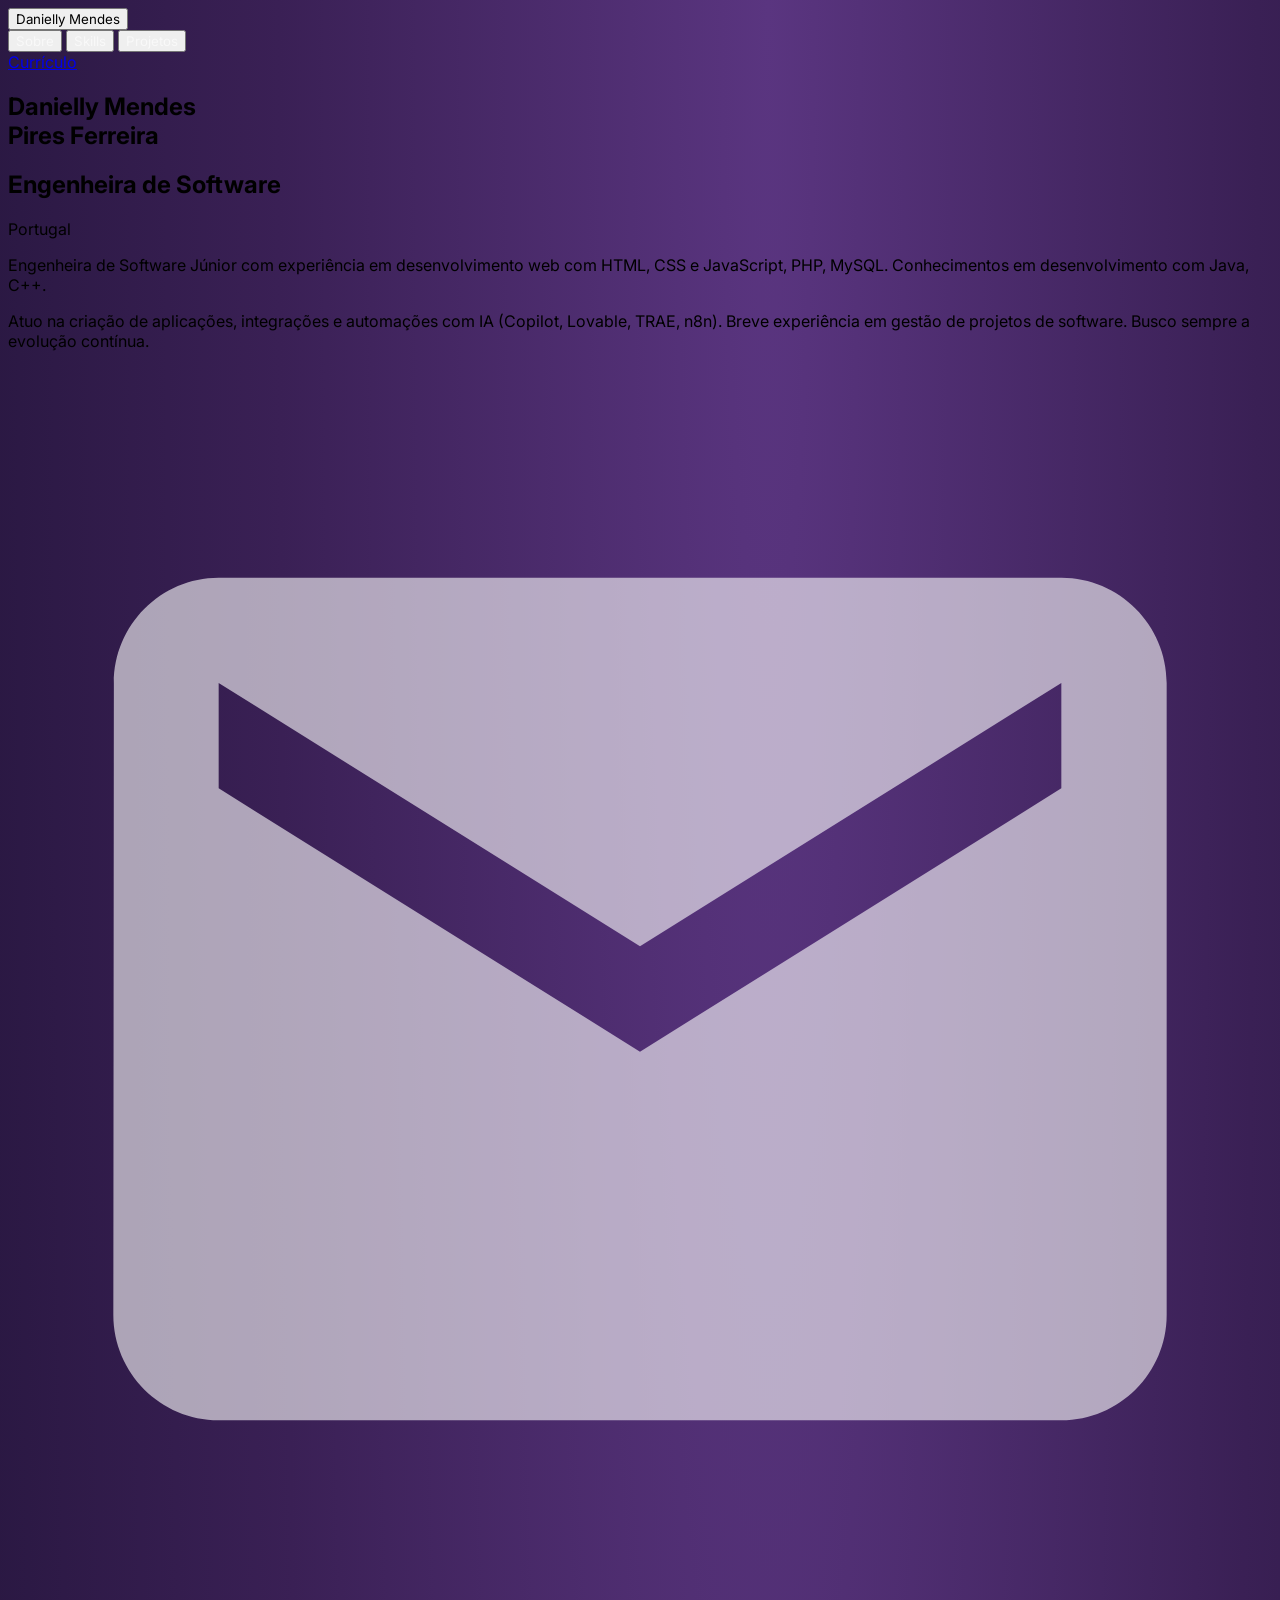
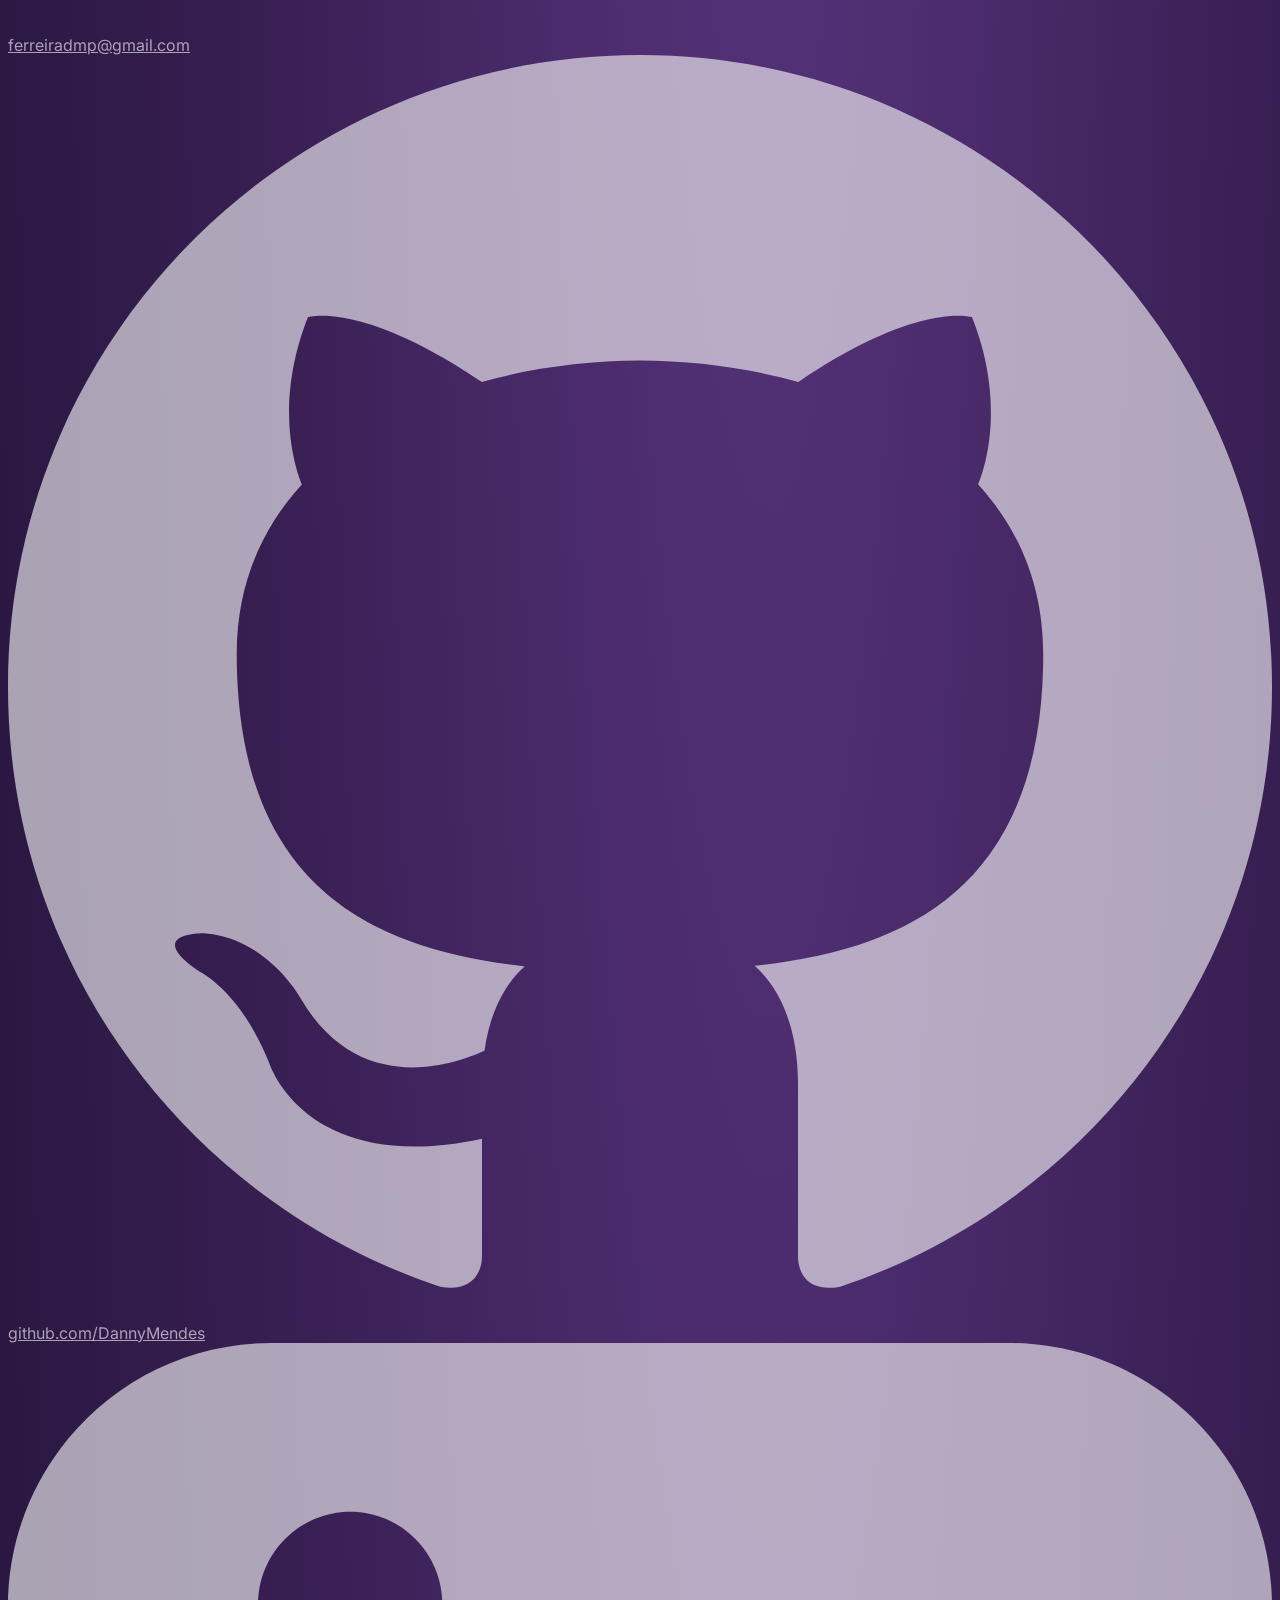
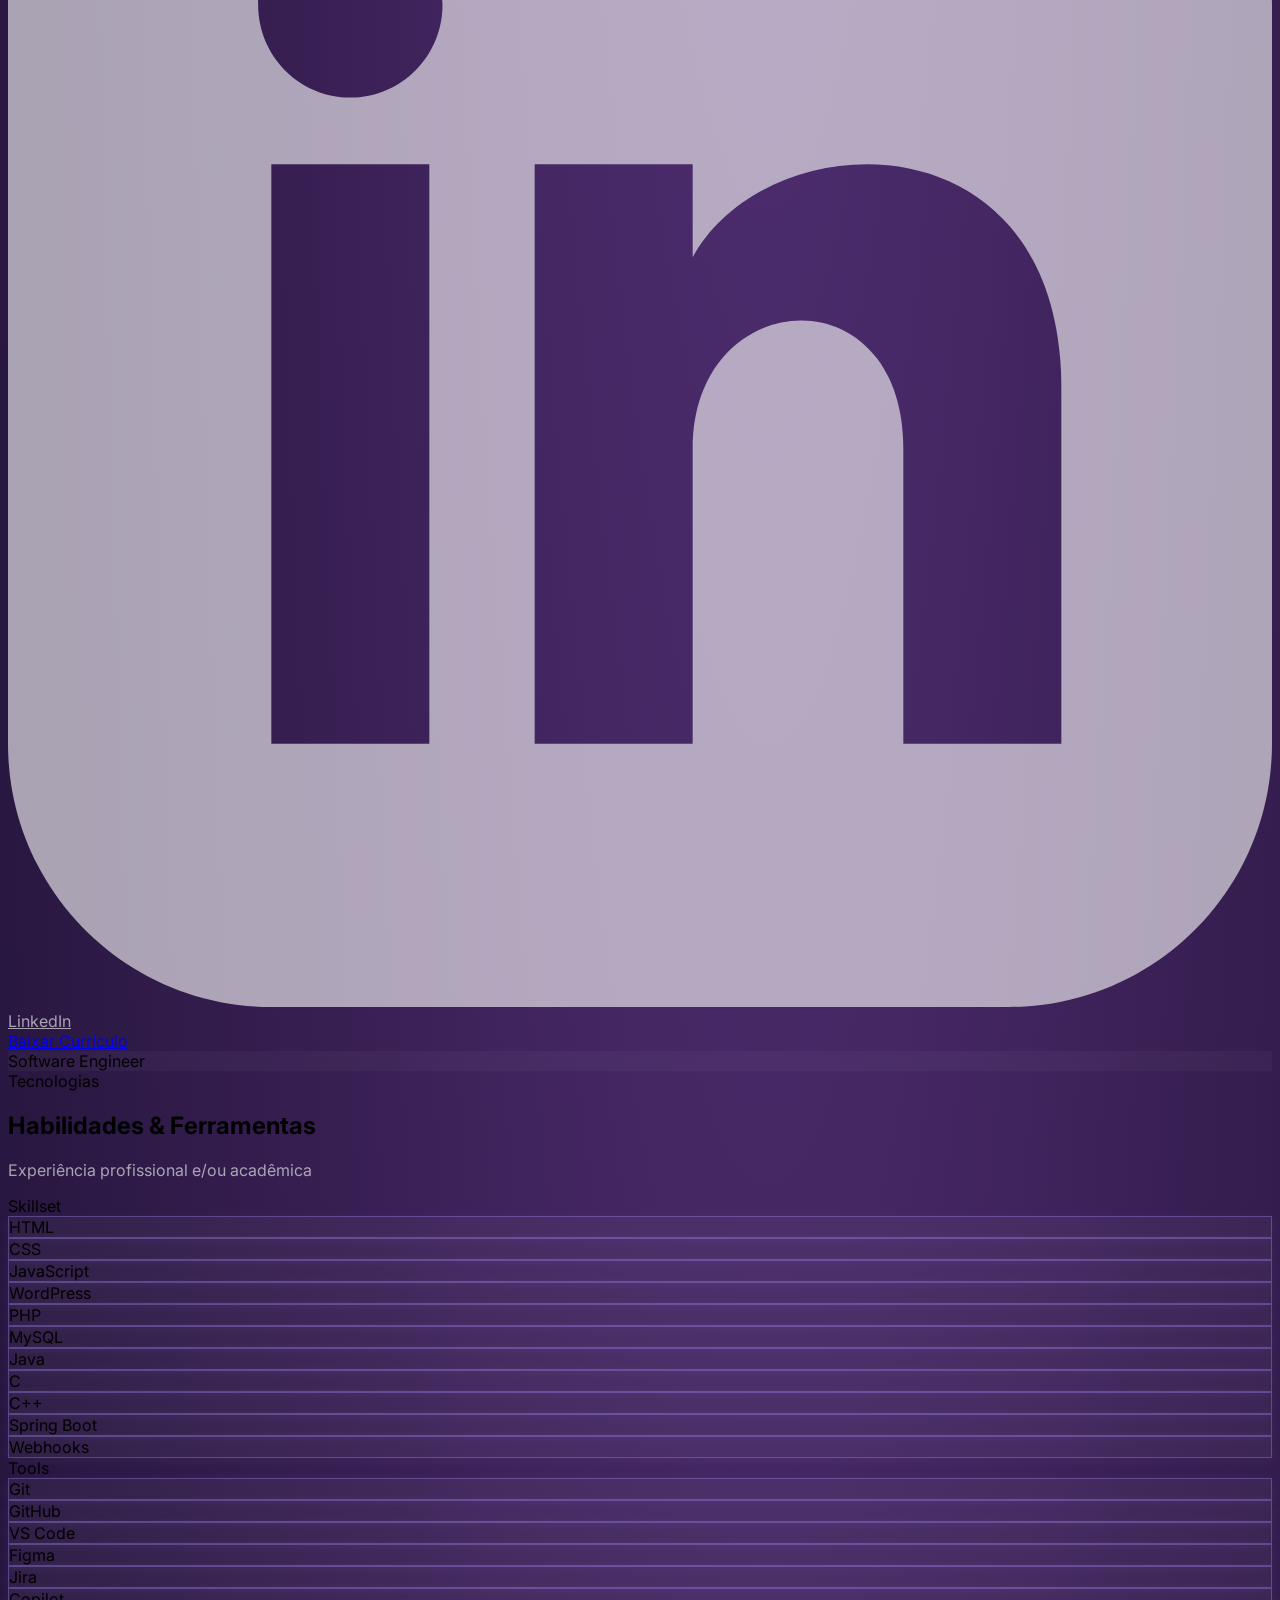
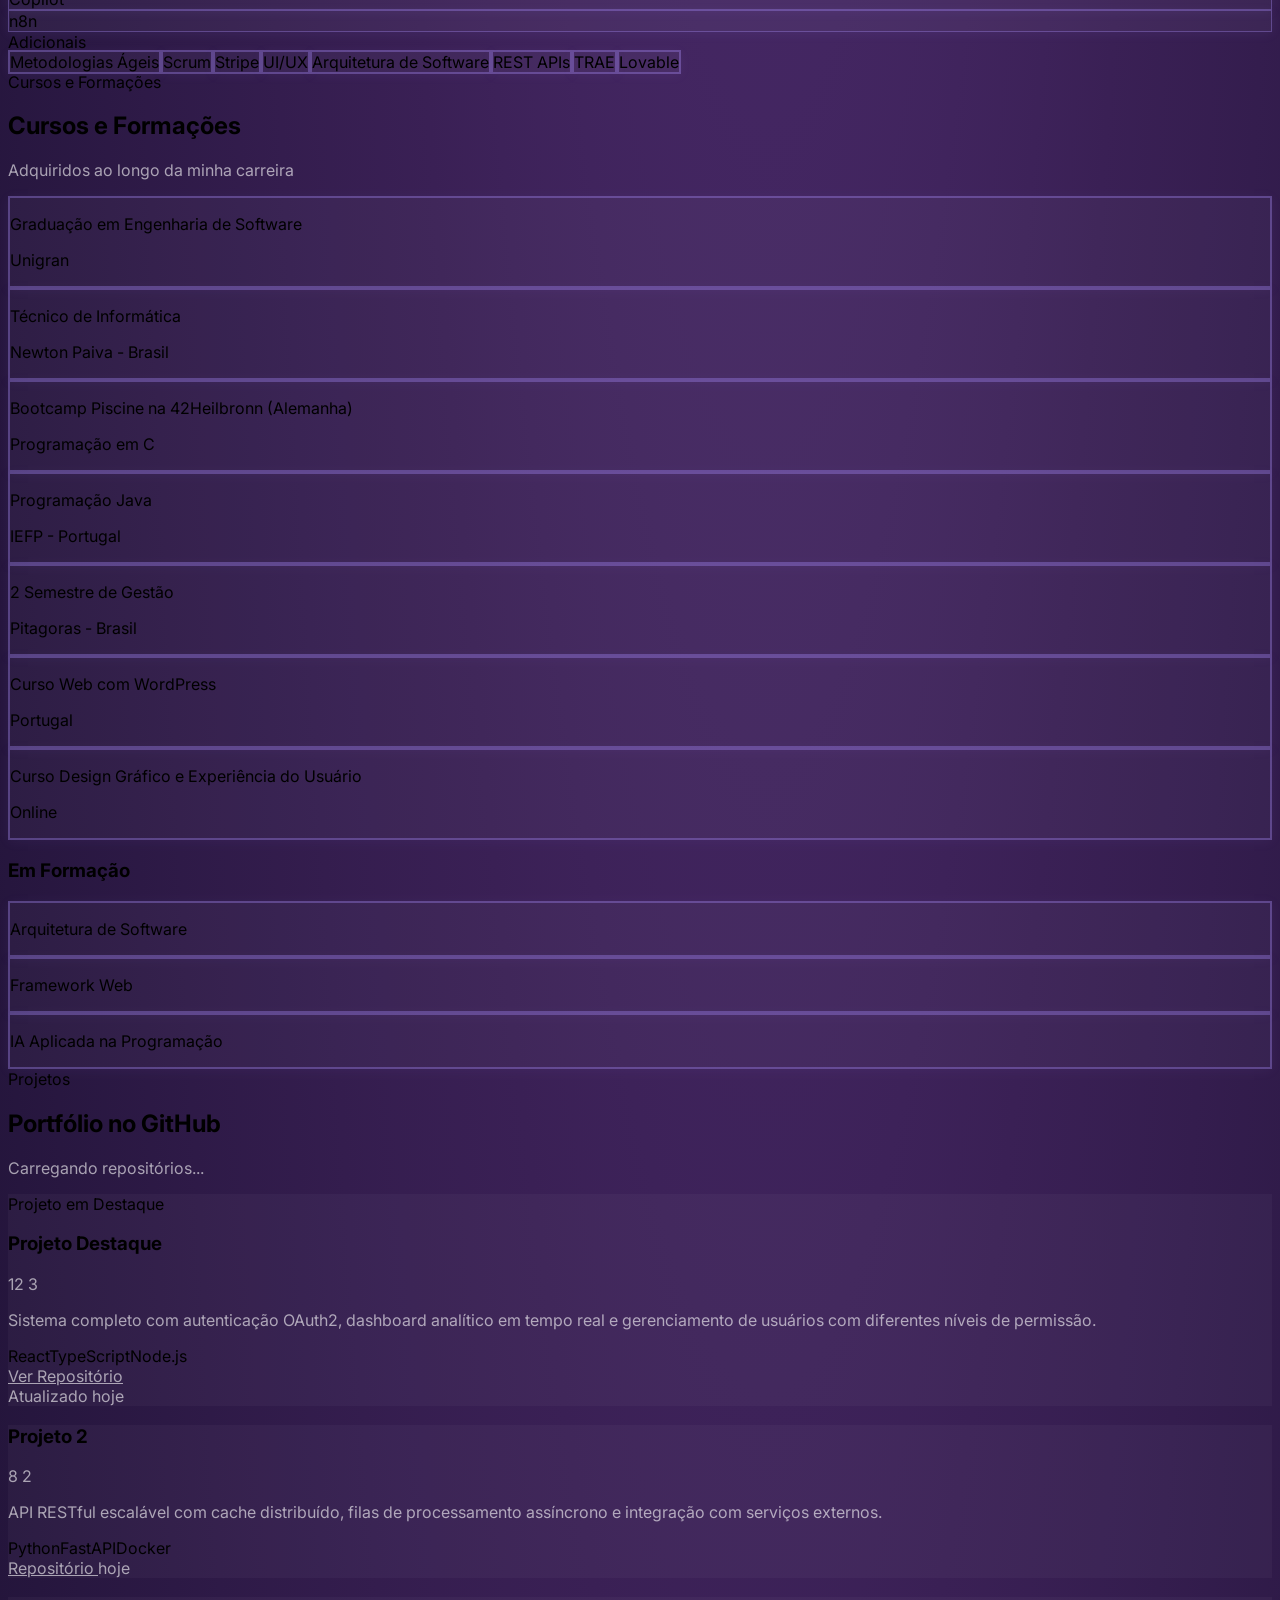
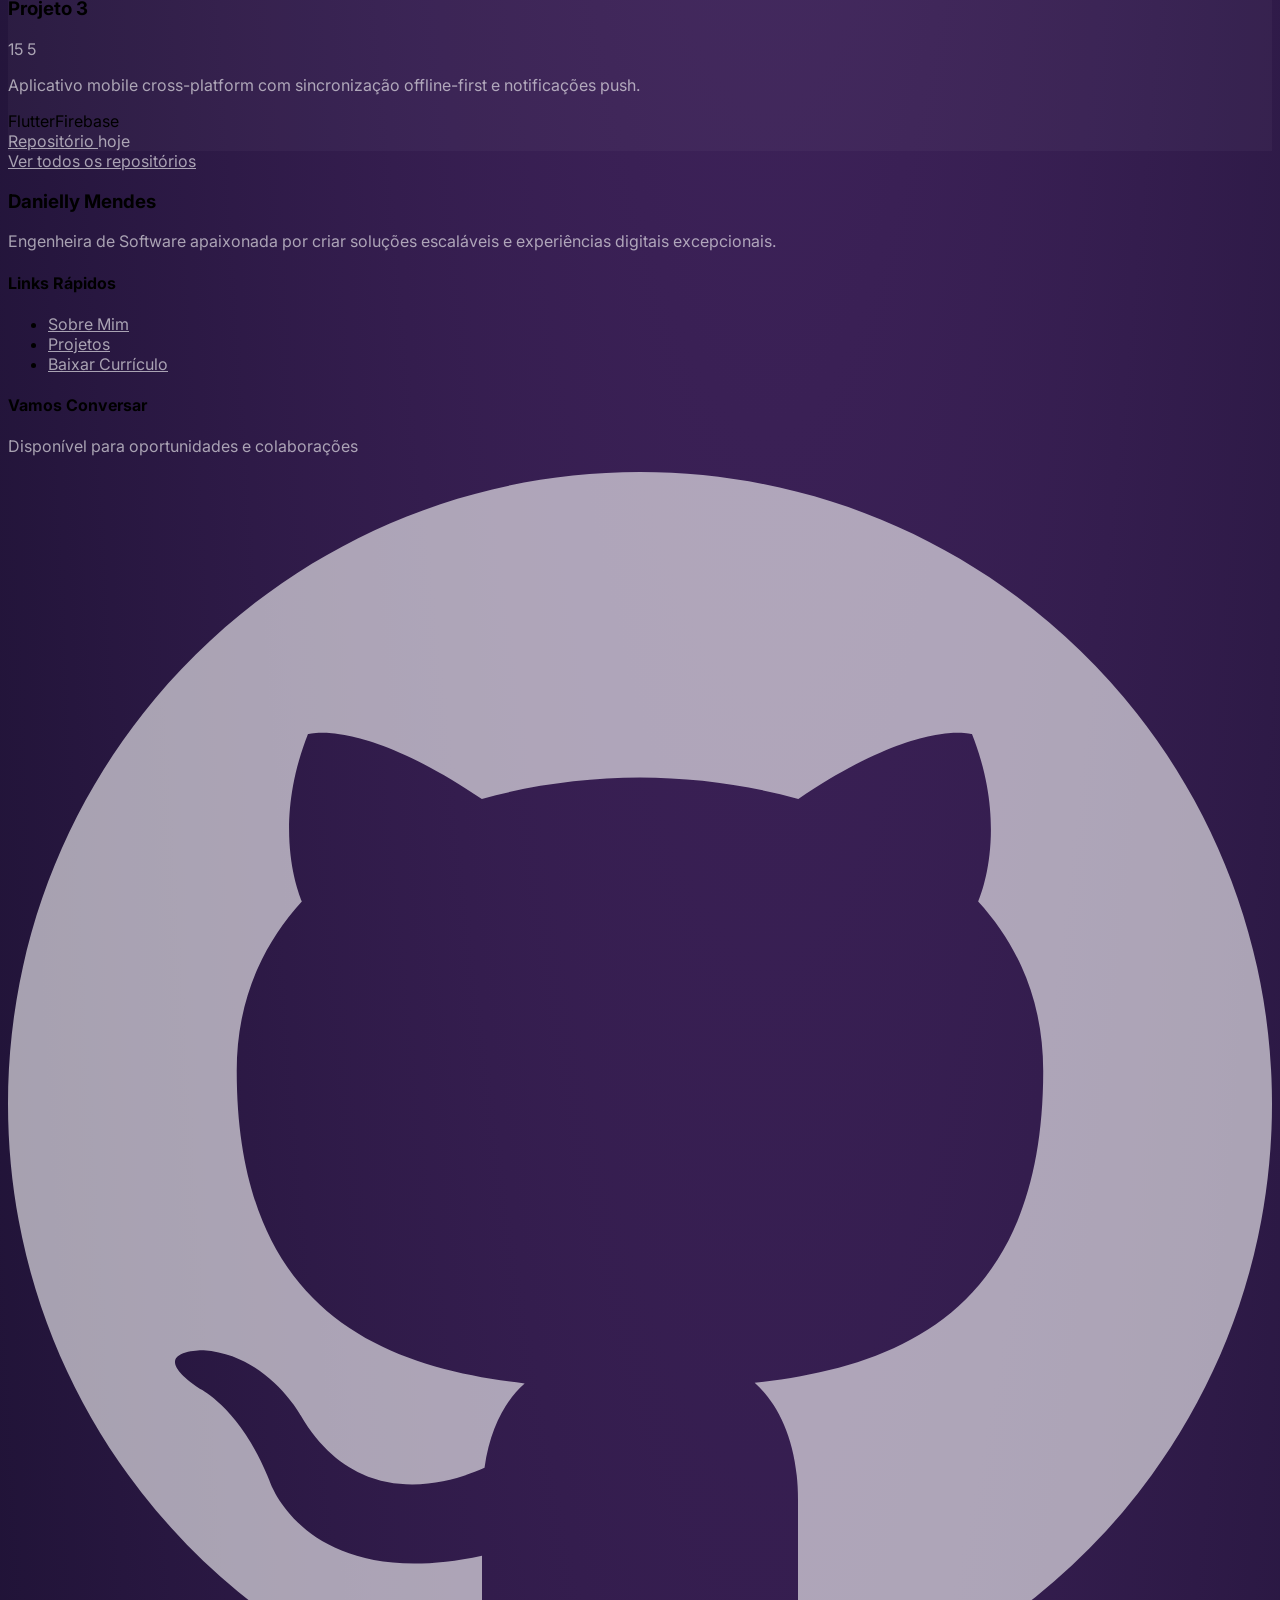
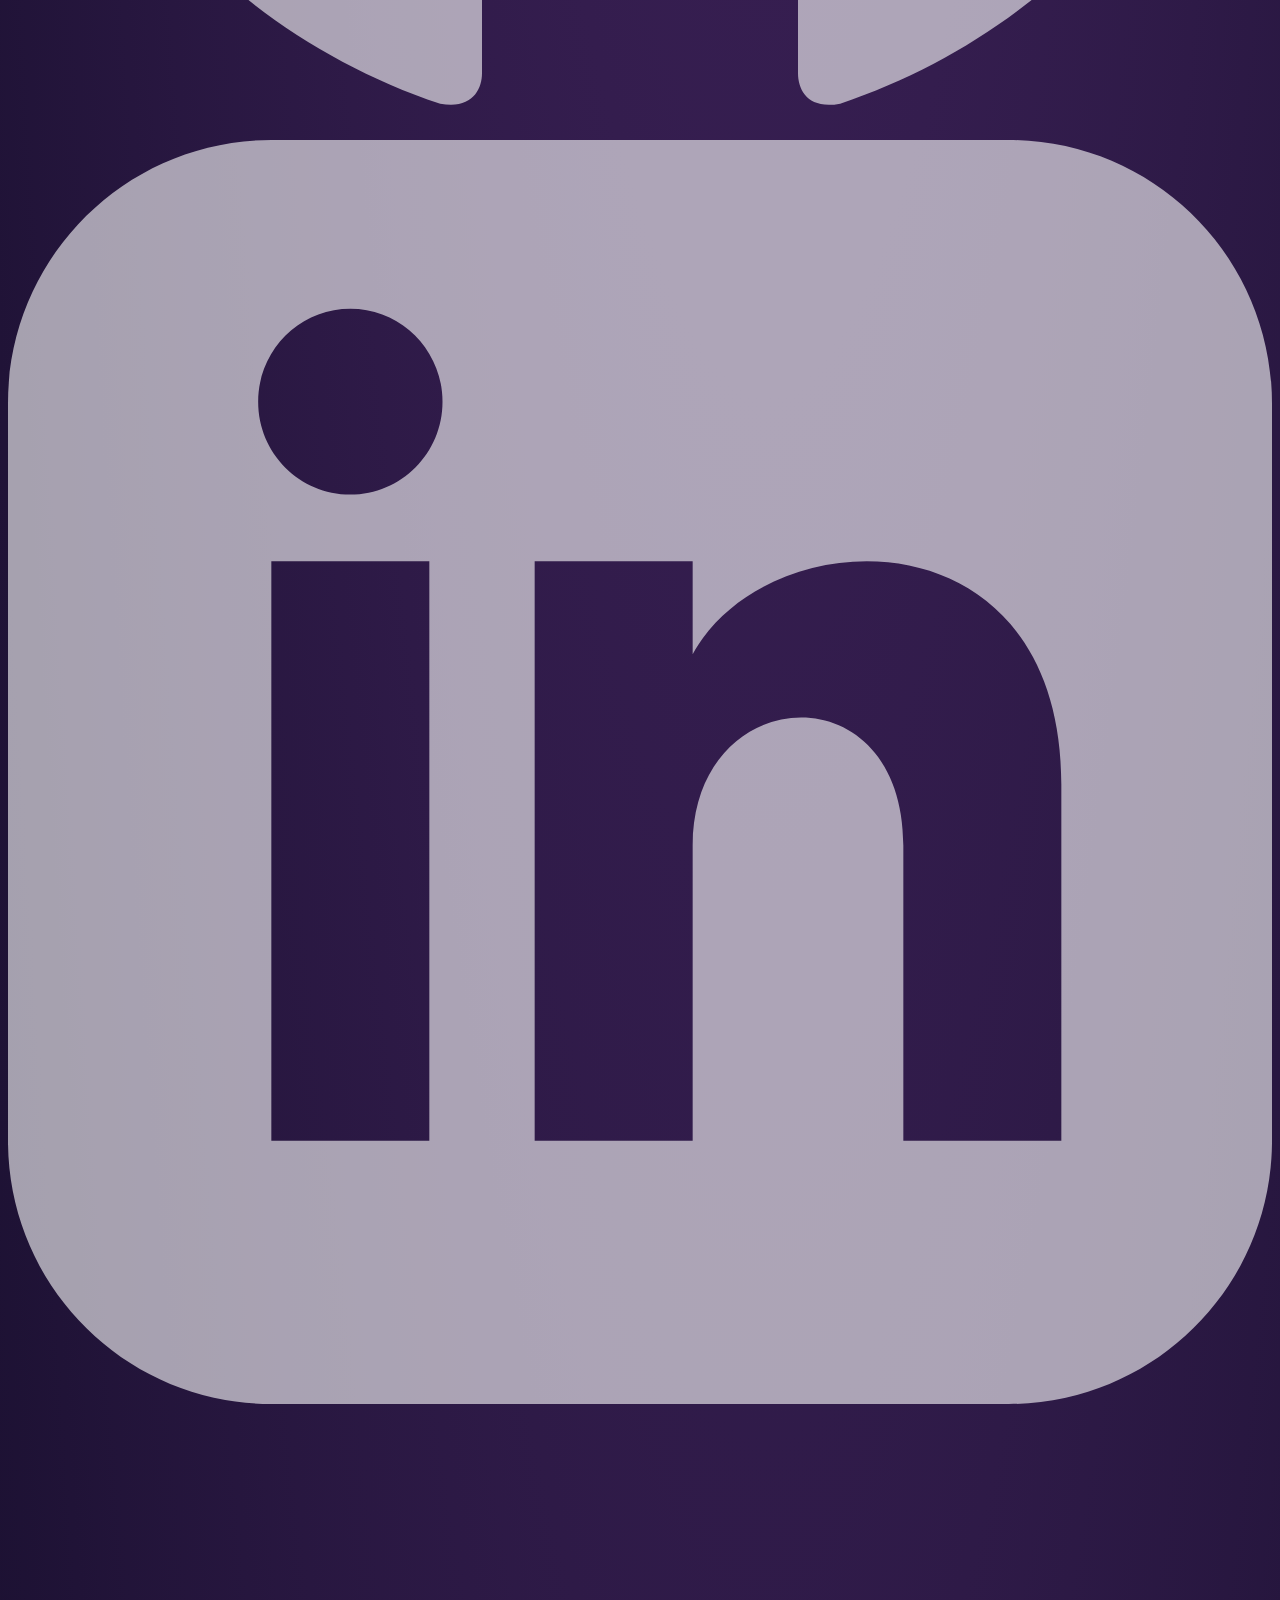
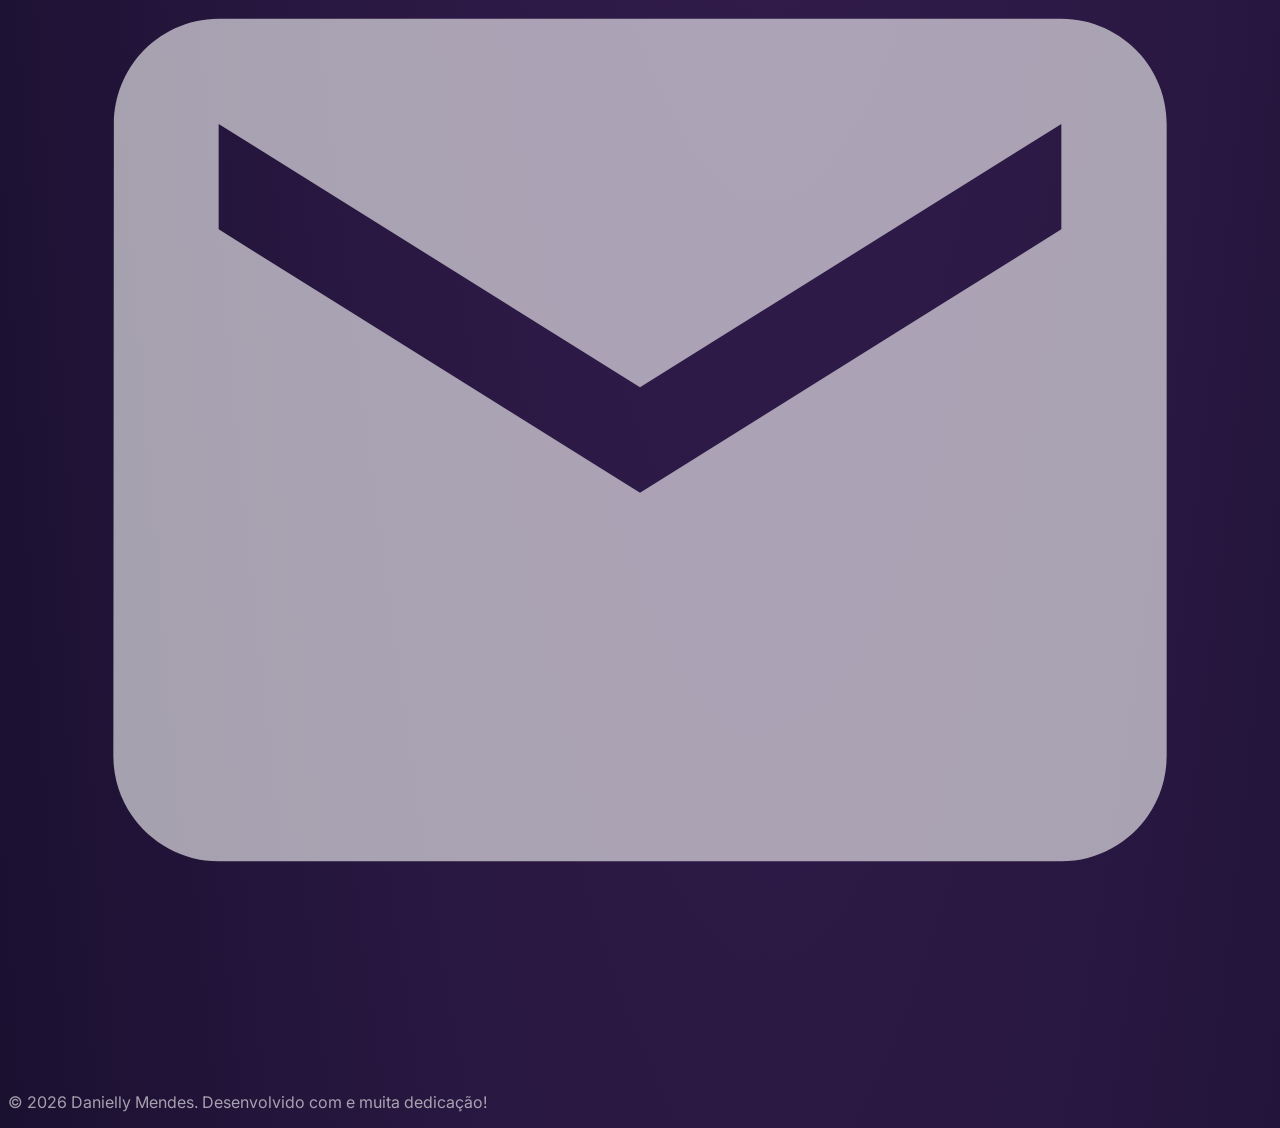
==== commit a853d3ed: "Update additional skills with new icons and items Removed several items from the additional array an" ====
--- a/index.html
+++ b/index.html
@@ -236,17 +236,14 @@
       { name: "n8n", icon: "n8n", color: "#FF6D5A" }
     ];
     const additional = [
-      { name: "Arquitetura de Software", color: "#A855F7" },
-      { name: "REST APIs", color: "#2563EB" },
-      { name: "GraphQL", color: "#E535AB" },
-      { name: "Testes Automatizados", color: "#FF3E00" },
-      { name: "CI/CD", color: "#2088FF" },
-      { name: "Metodologias Ágeis", color: "#22C55E" },
-      { name: "Scrum", color: "#FF6B6B" },
-      { name: "Code Review", color: "#ffffff" },
-      { name: "DDD", color: "#FACC15" },
-      { name: "Clean Code", color: "#10B981" },
-      { name: "Microsserviços", color: "#326CE5" }
+      { name: "Metodologias Ágeis", icon: "trello", color: "#0079BF" },
+      { name: "Scrum", icon: "jira", color: "#0052CC" },
+      { name: "Stripe", icon: "stripe", color: "#008CD8" },
+      { name: "UI/UX", icon: "figma", color: "#F24E1E" },
+      { name: "Arquitetura de Software", icon: "graphql", color: "#E10098" },
+      { name: "REST APIs", icon: "postman", color: "#FF6C37" },
+      { name: "TRAE", icon: "visualstudiocode", color: "#007ACC" },
+      { name: "Lovable", icon: "v0", color: "#000000" }
     ];
     const certifications = [
       { name: "Graduação em Engenharia de Software", issuer: "Unigran", year: "", icon: "graduation-cap" },
@@ -465,4 +462,4 @@
     });
   </script>
 </body>
-</html>+</html>
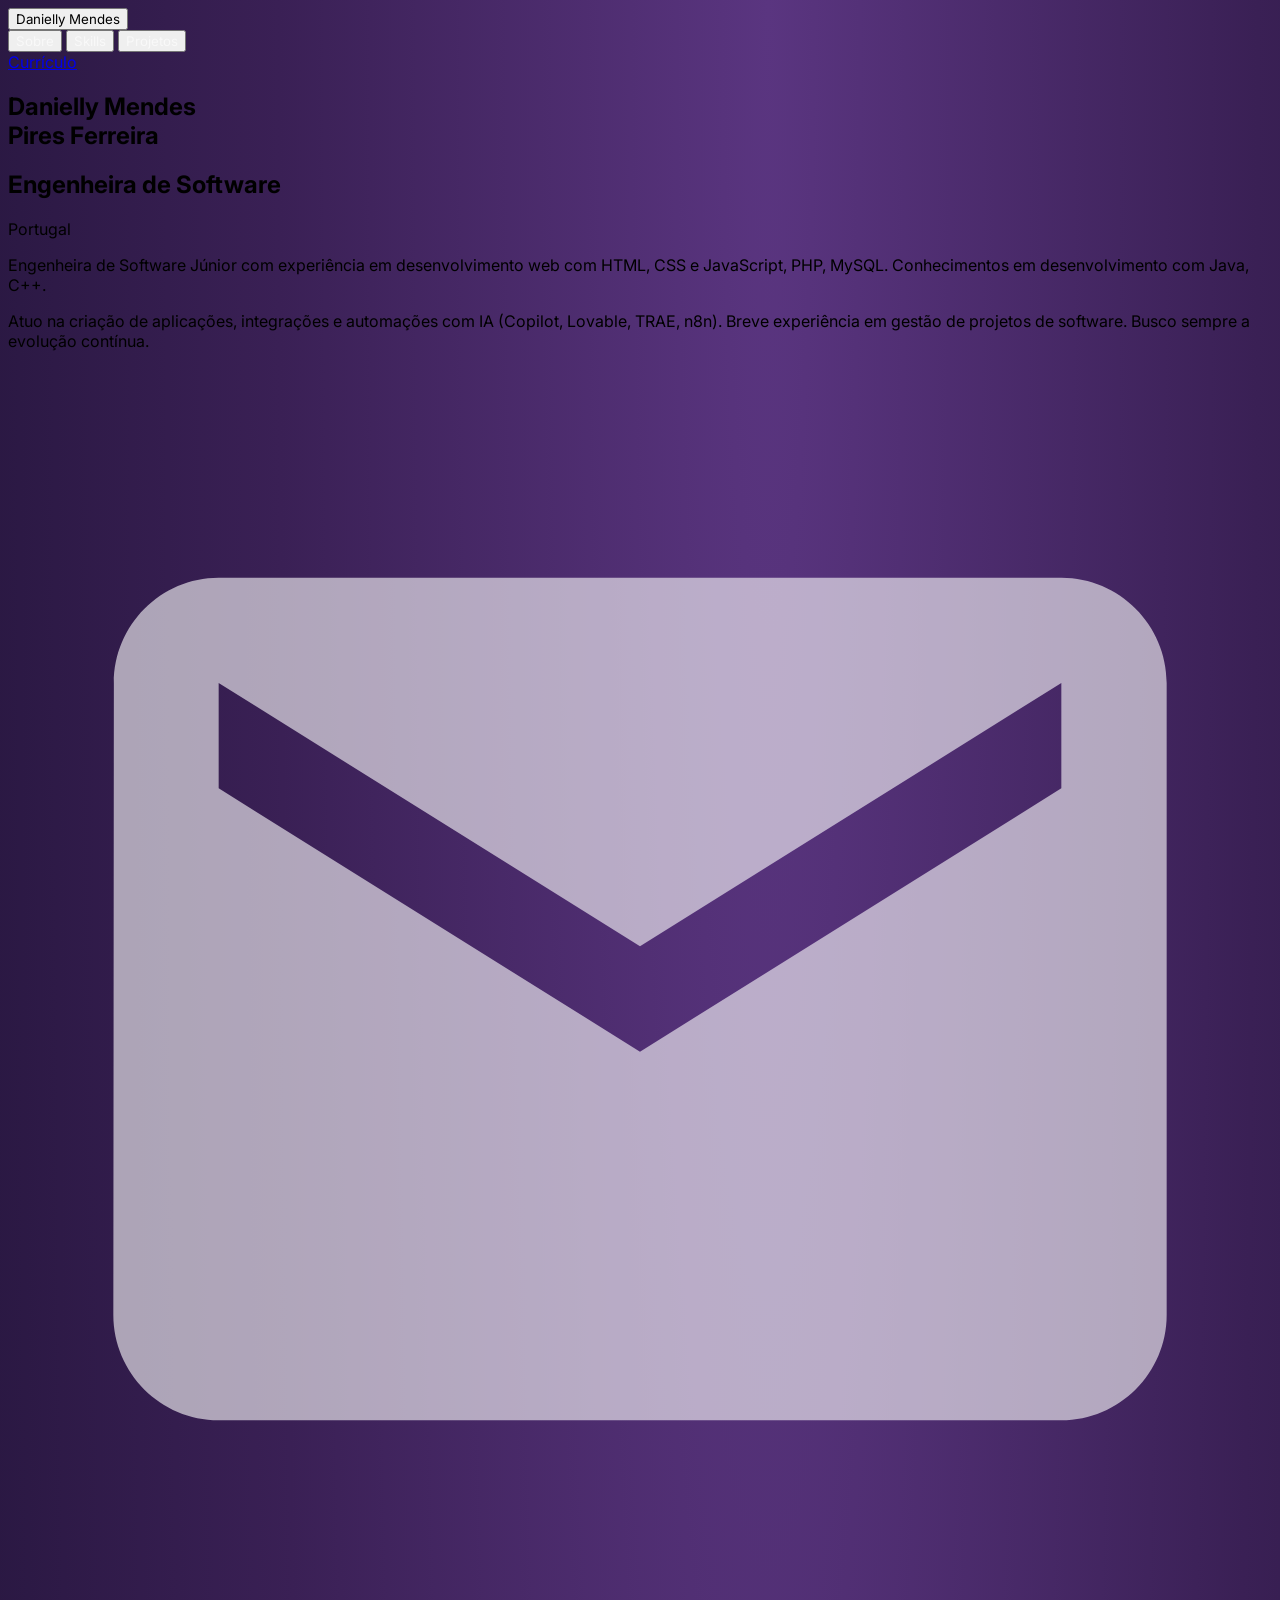
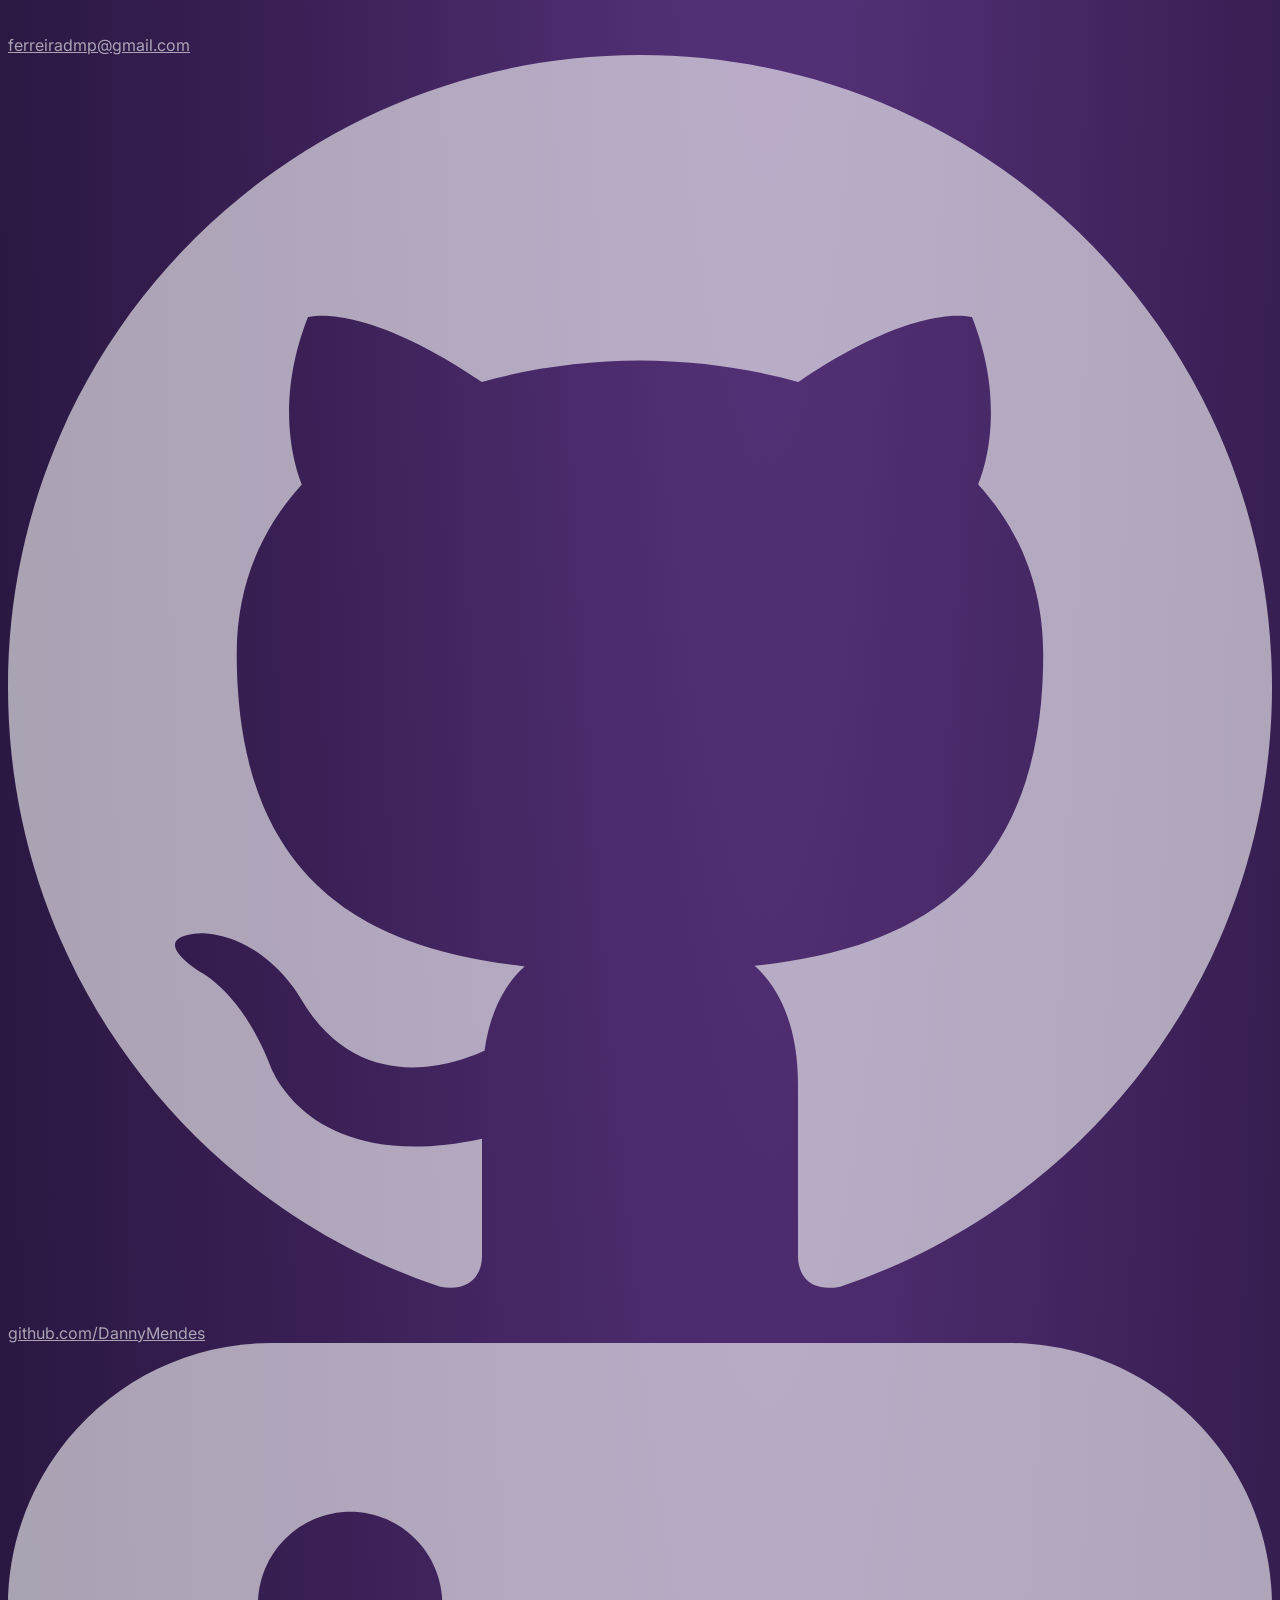
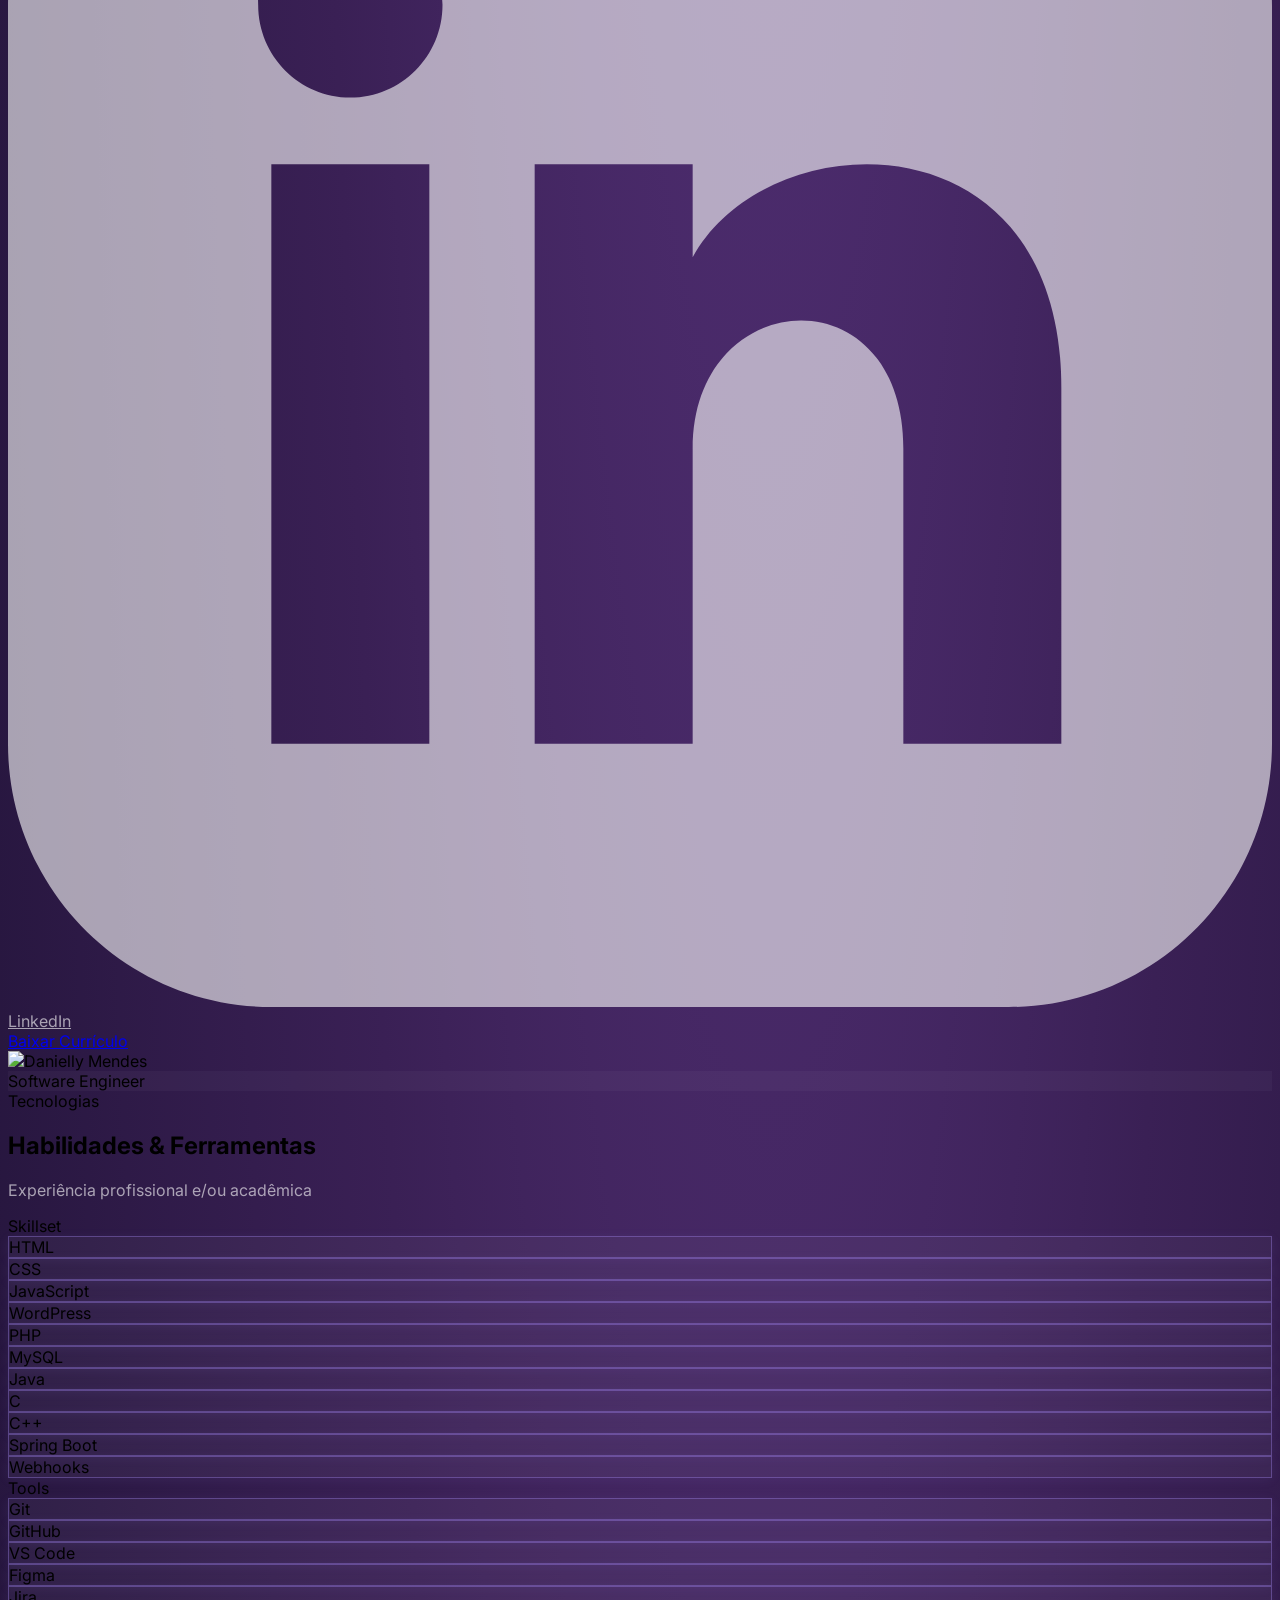
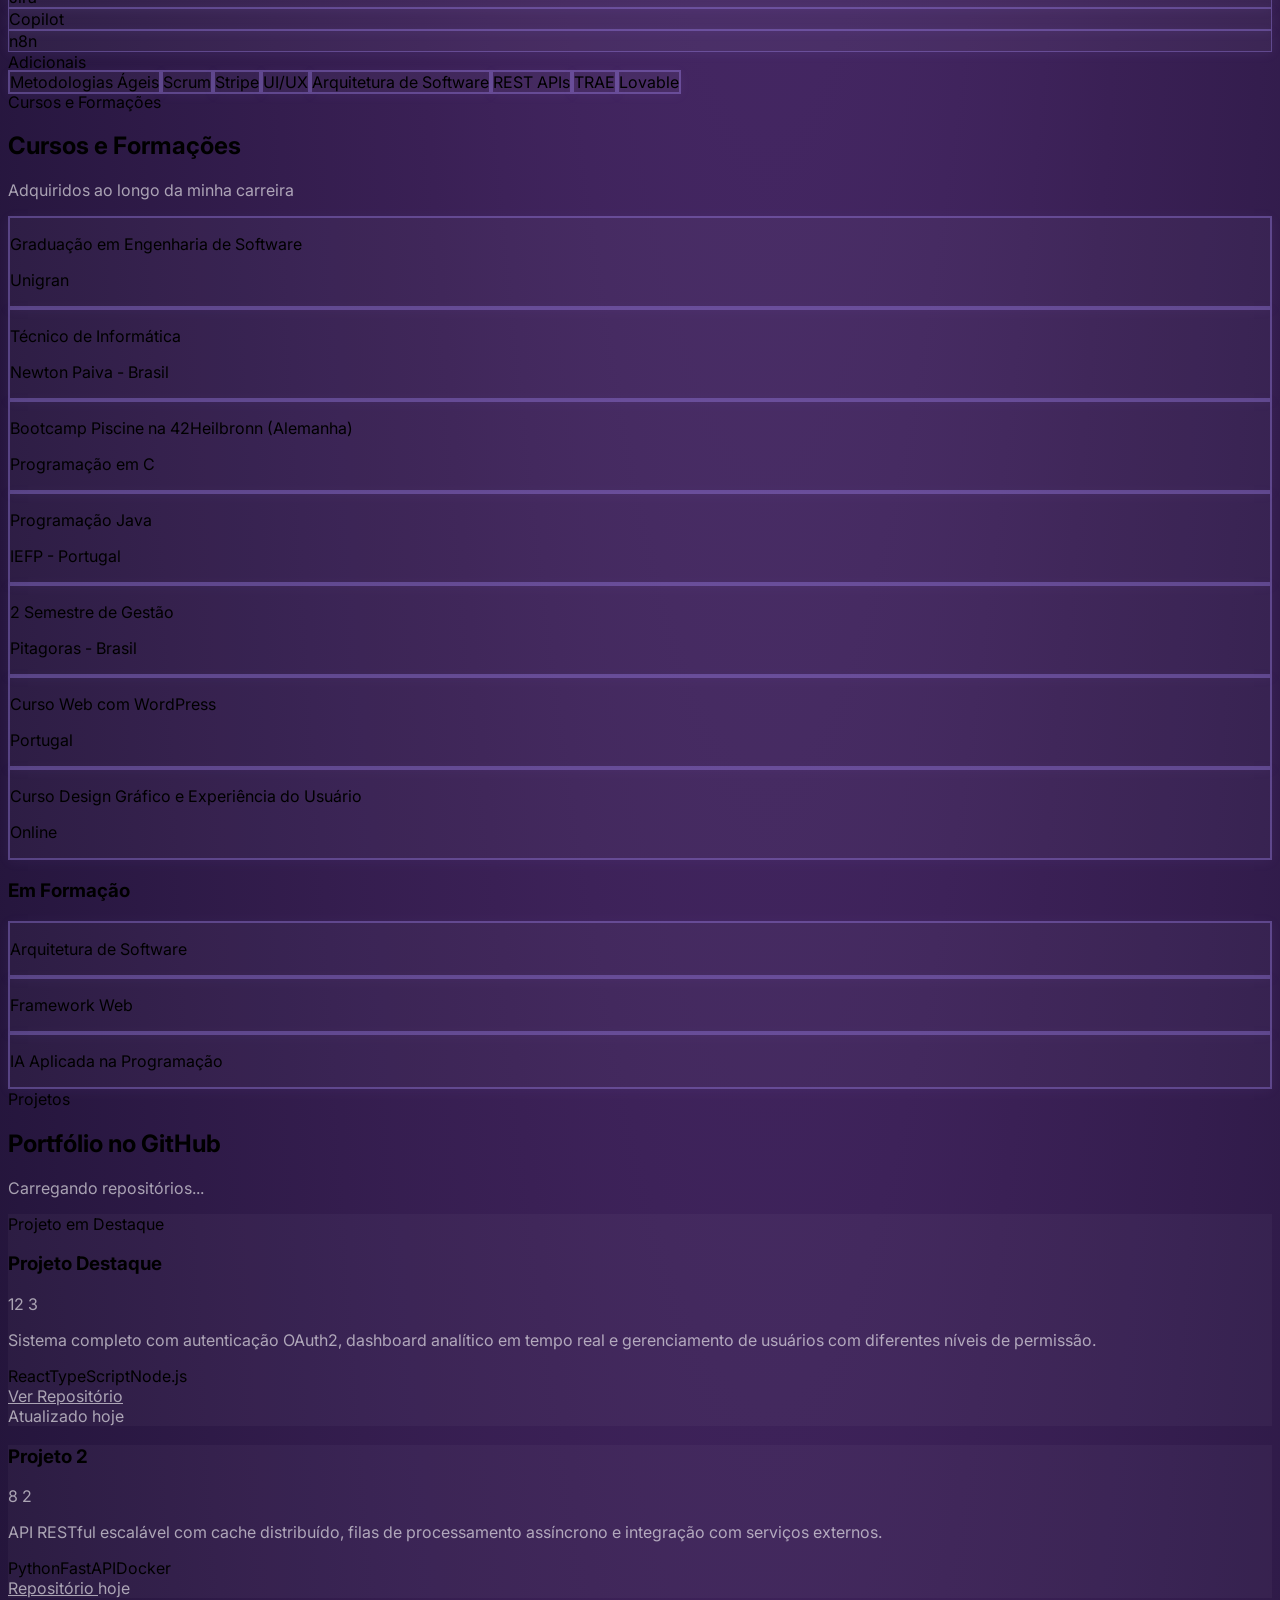
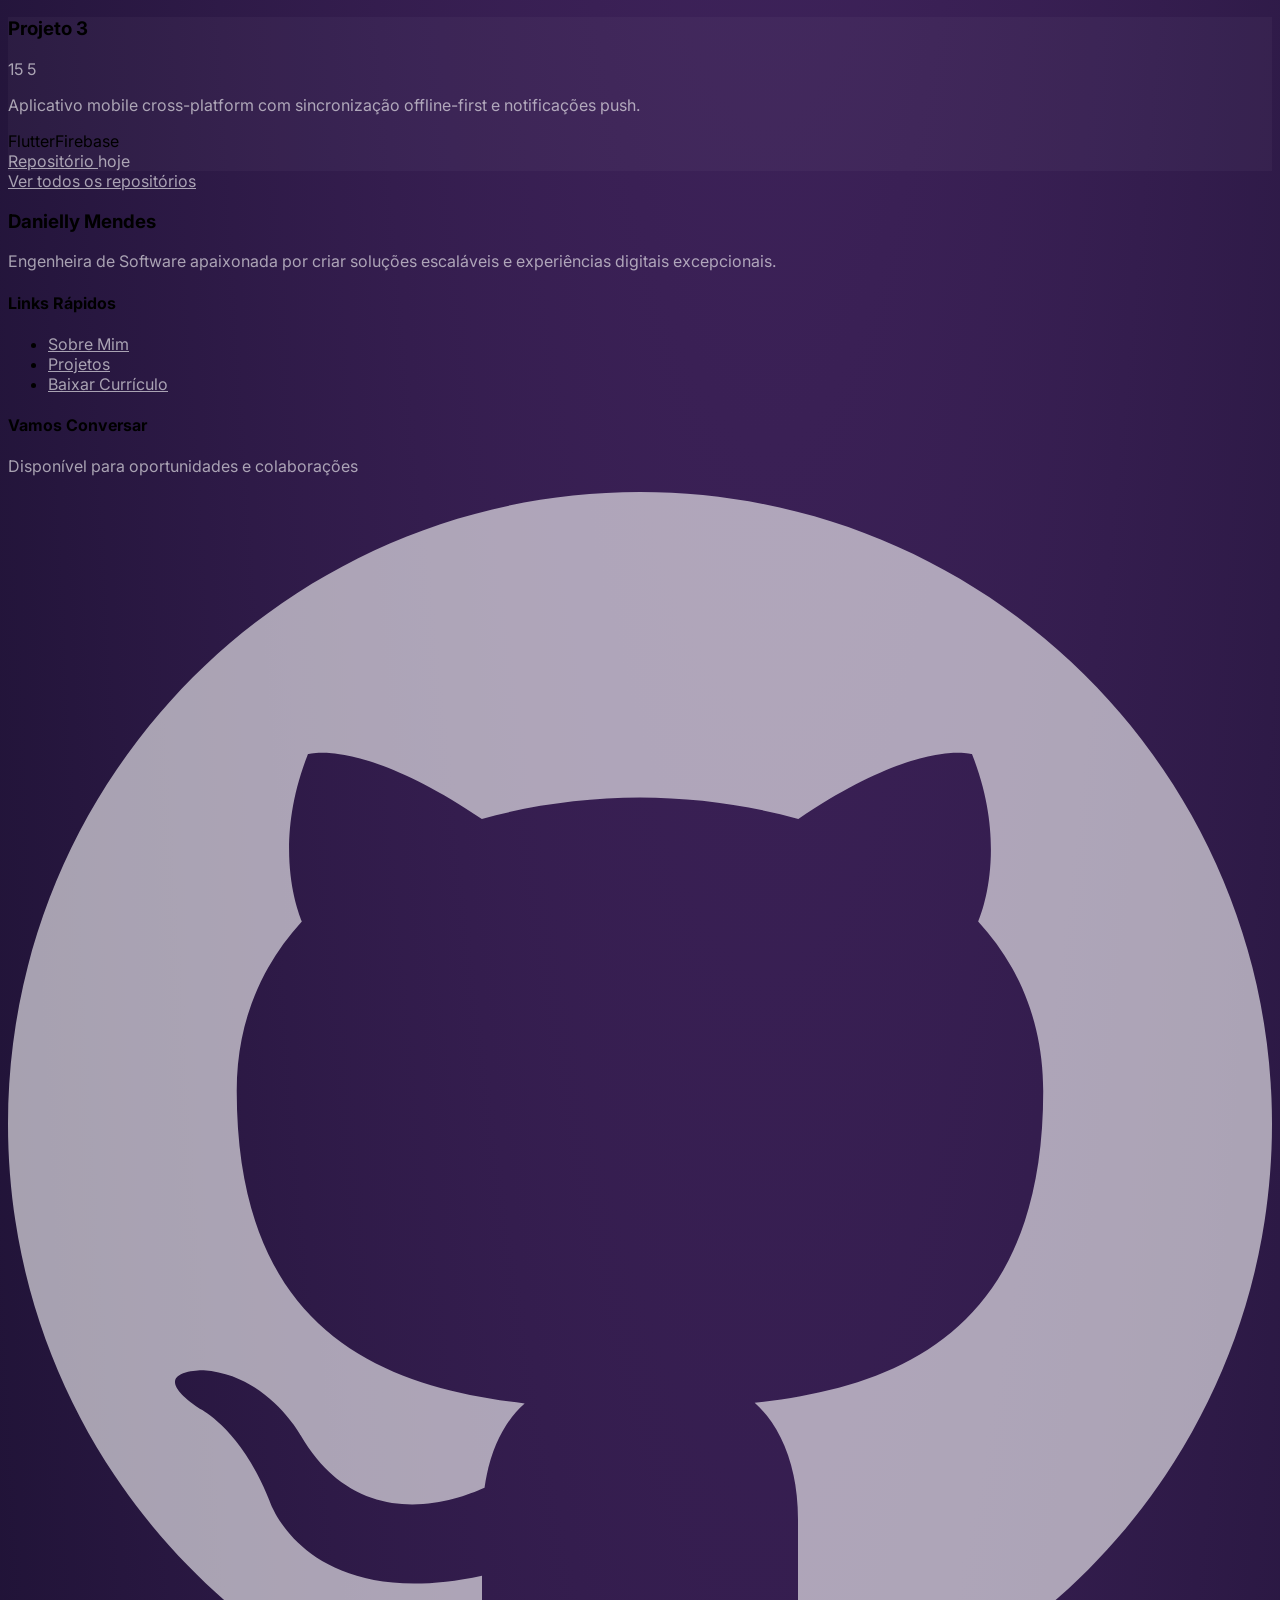
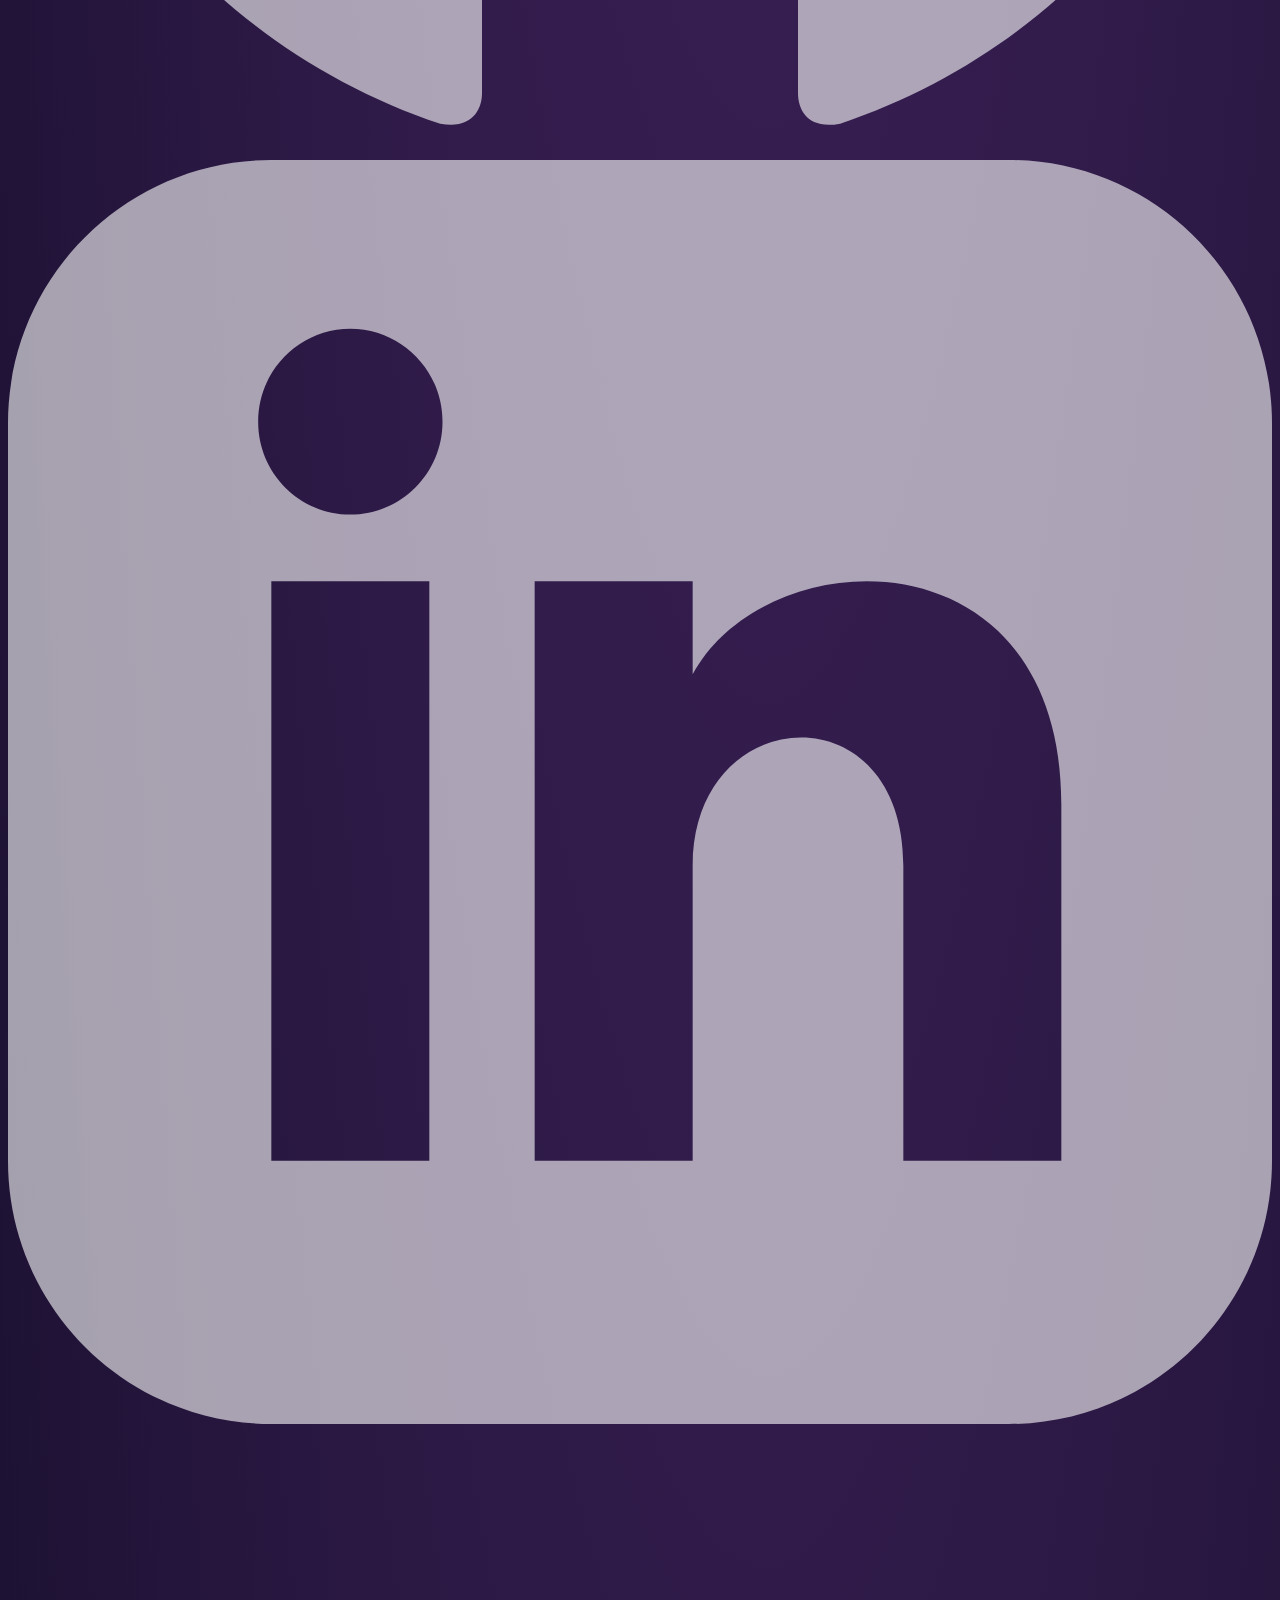
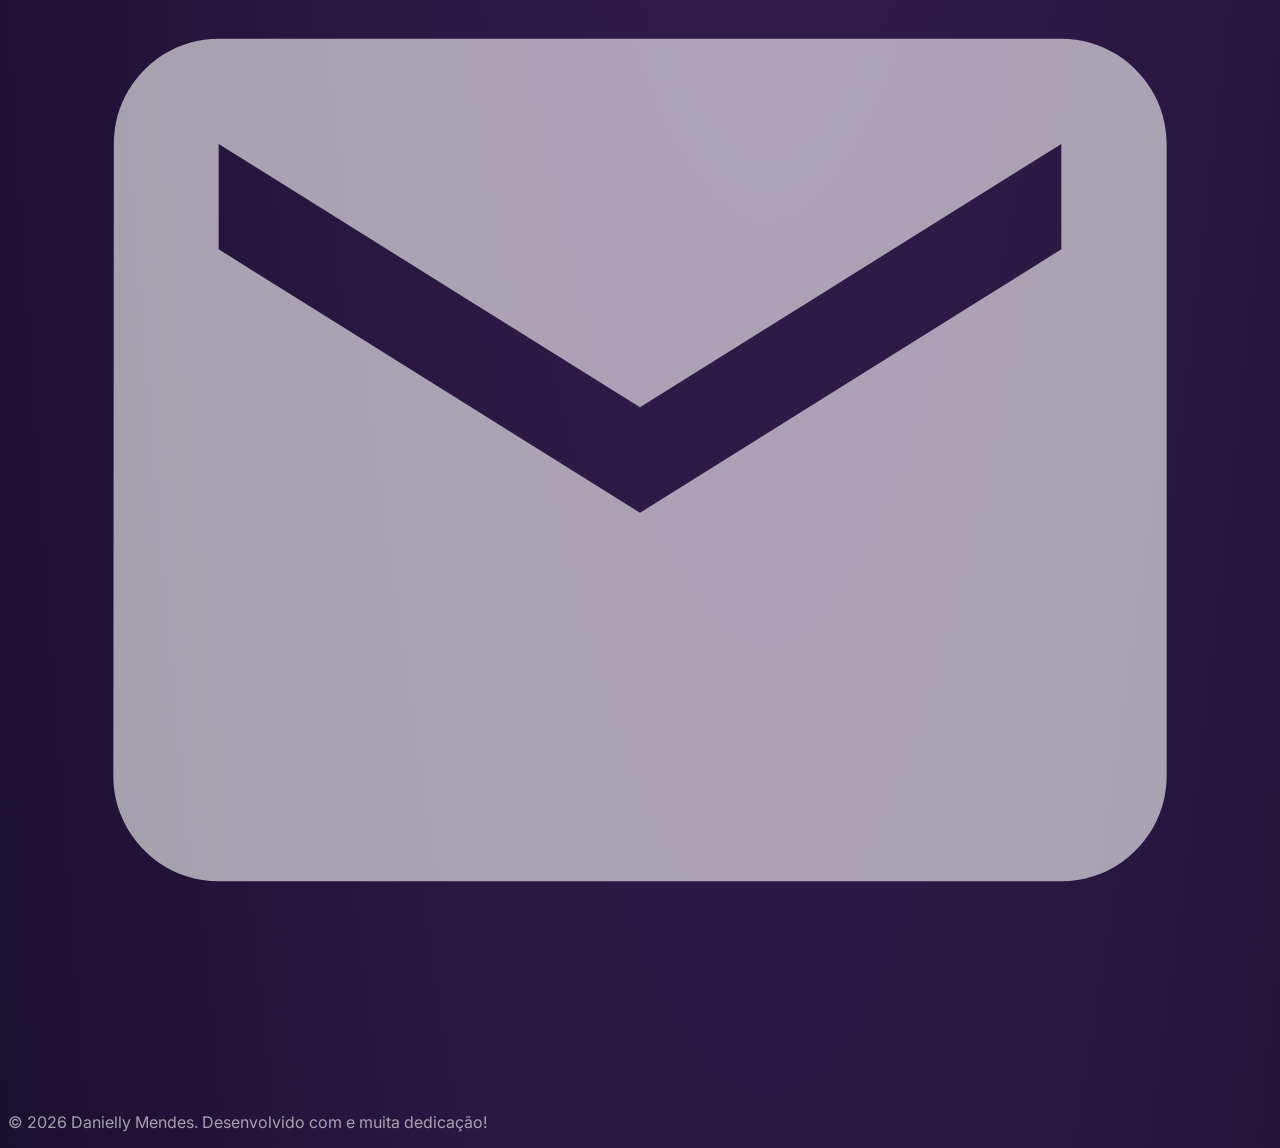
==== commit 39f12aa7: "Update user profile display to photo in index.html Replaced icon with profile image in user section." ====
--- a/index.html
+++ b/index.html
@@ -75,10 +75,8 @@
           <div class="relative">
             <div class="absolute inset-0 rounded-full bg-purple-500/20 blur-3xl scale-110"></div>
             <div class="absolute inset-0 rounded-full border border-purple-500/35 scale-105"></div>
-            <div class="relative w-64 h-64 md:w-72 md:h-72 rounded-full overflow-hidden border-2 border-purple-500/40 shadow-2xl shadow-purple-500/20 bg-purple-500/10">
-              <div class="w-full h-full flex items-center justify-center text-purple-400">
-                <i data-lucide="user" class="w-32 h-32"></i>
-              </div>
+            <div class="relative w-64 h-64 md:w-72 md:h-72 rounded-full overflow-hidden border-2 border-purple-500/40 shadow-2xl shadow-purple-500/20">
+              <img src="../src/imports/foto-perfil-danny.jpeg" alt="Danielly Mendes" class="w-full h-full object-cover">
             </div>
             <div class="absolute -bottom-4 -right-4 px-4 py-2 rounded-lg bg-card border border-purple-500/35 shadow-xl backdrop-blur-sm">
               <span class="text-sm text-purple-300">Software Engineer</span>
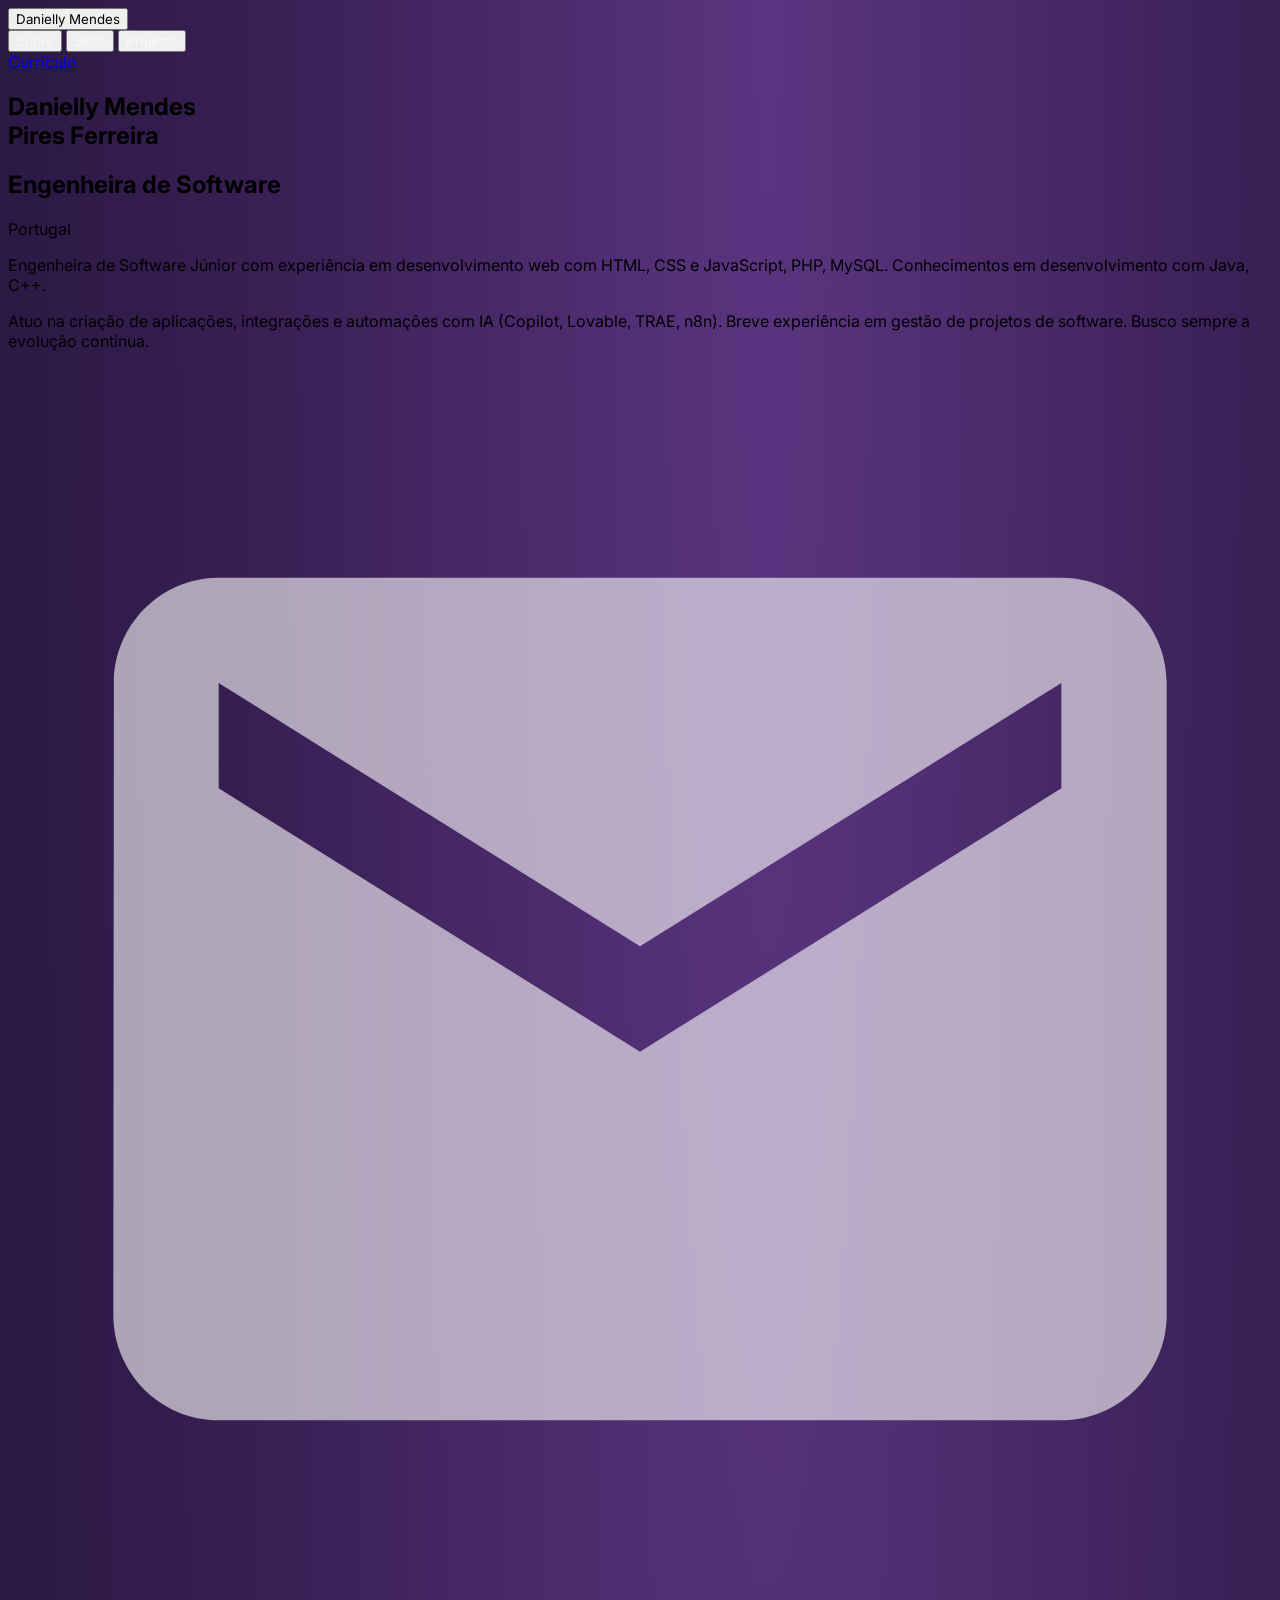
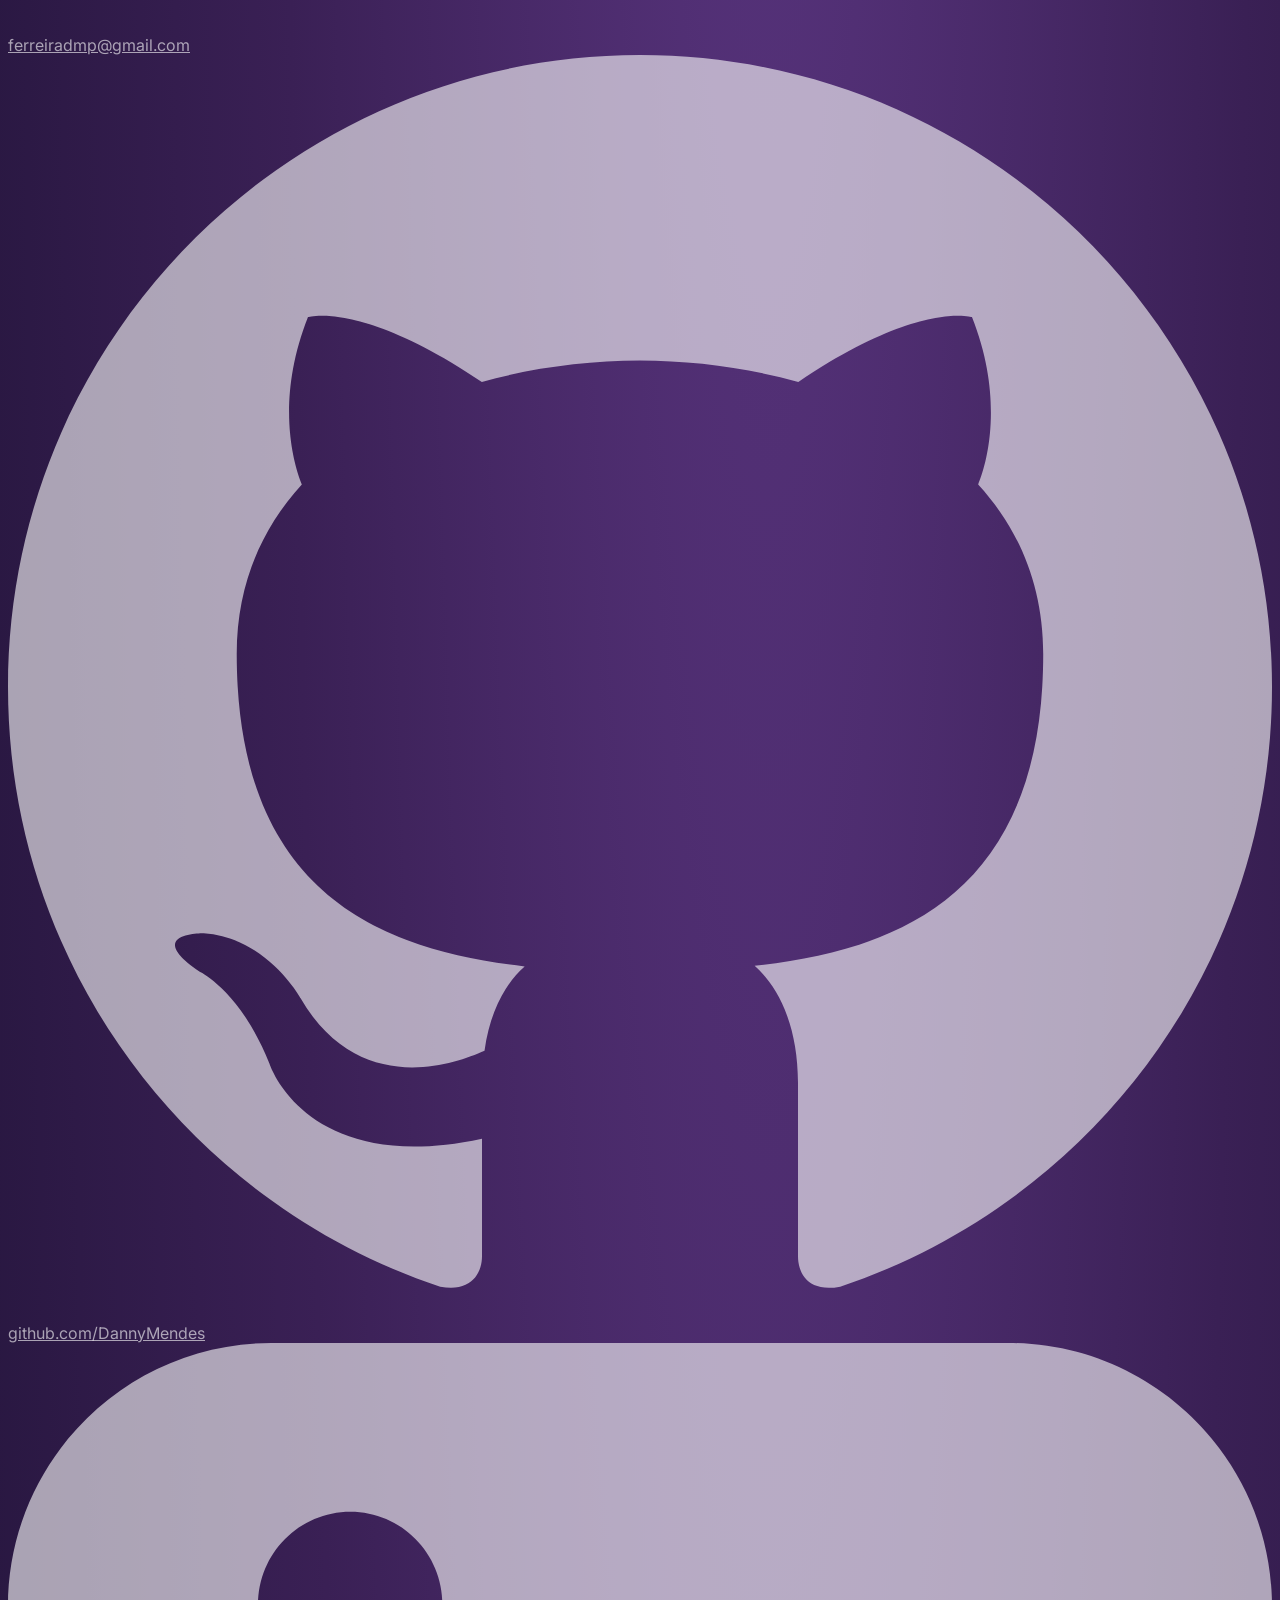
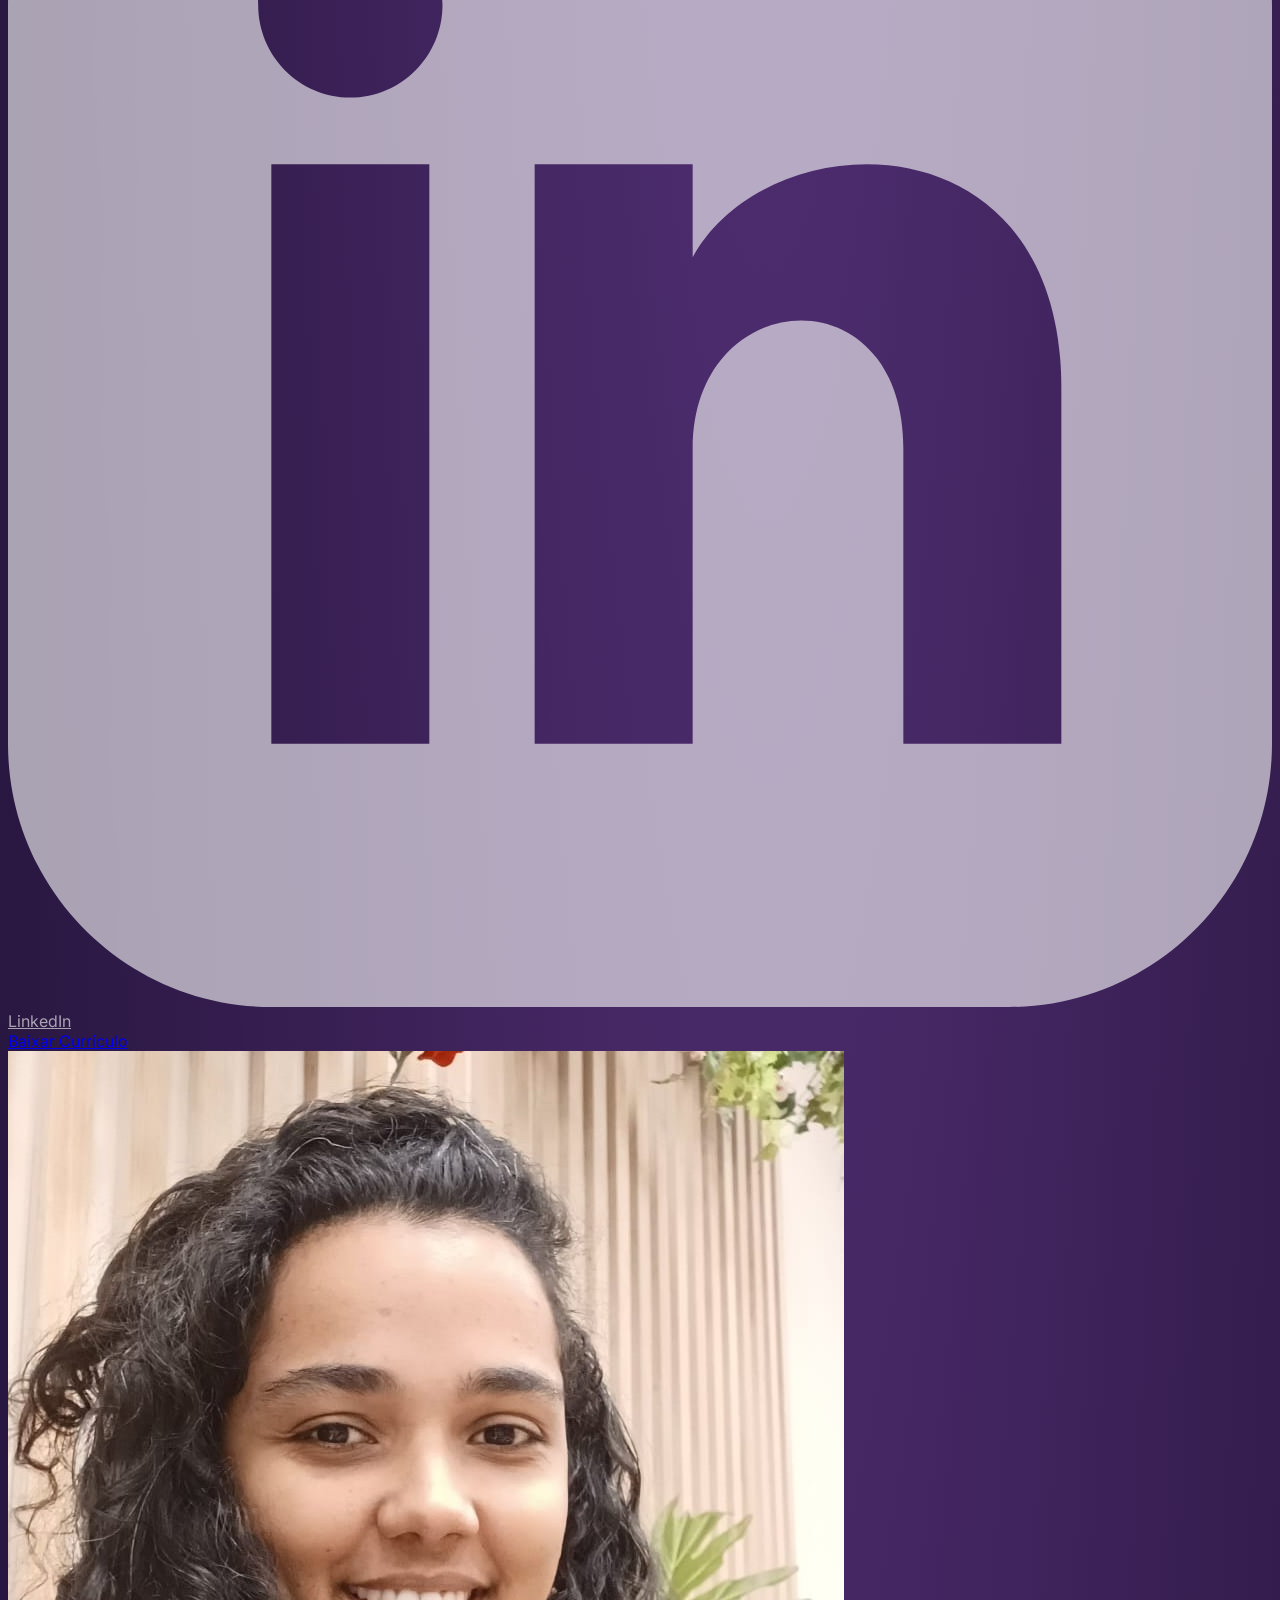
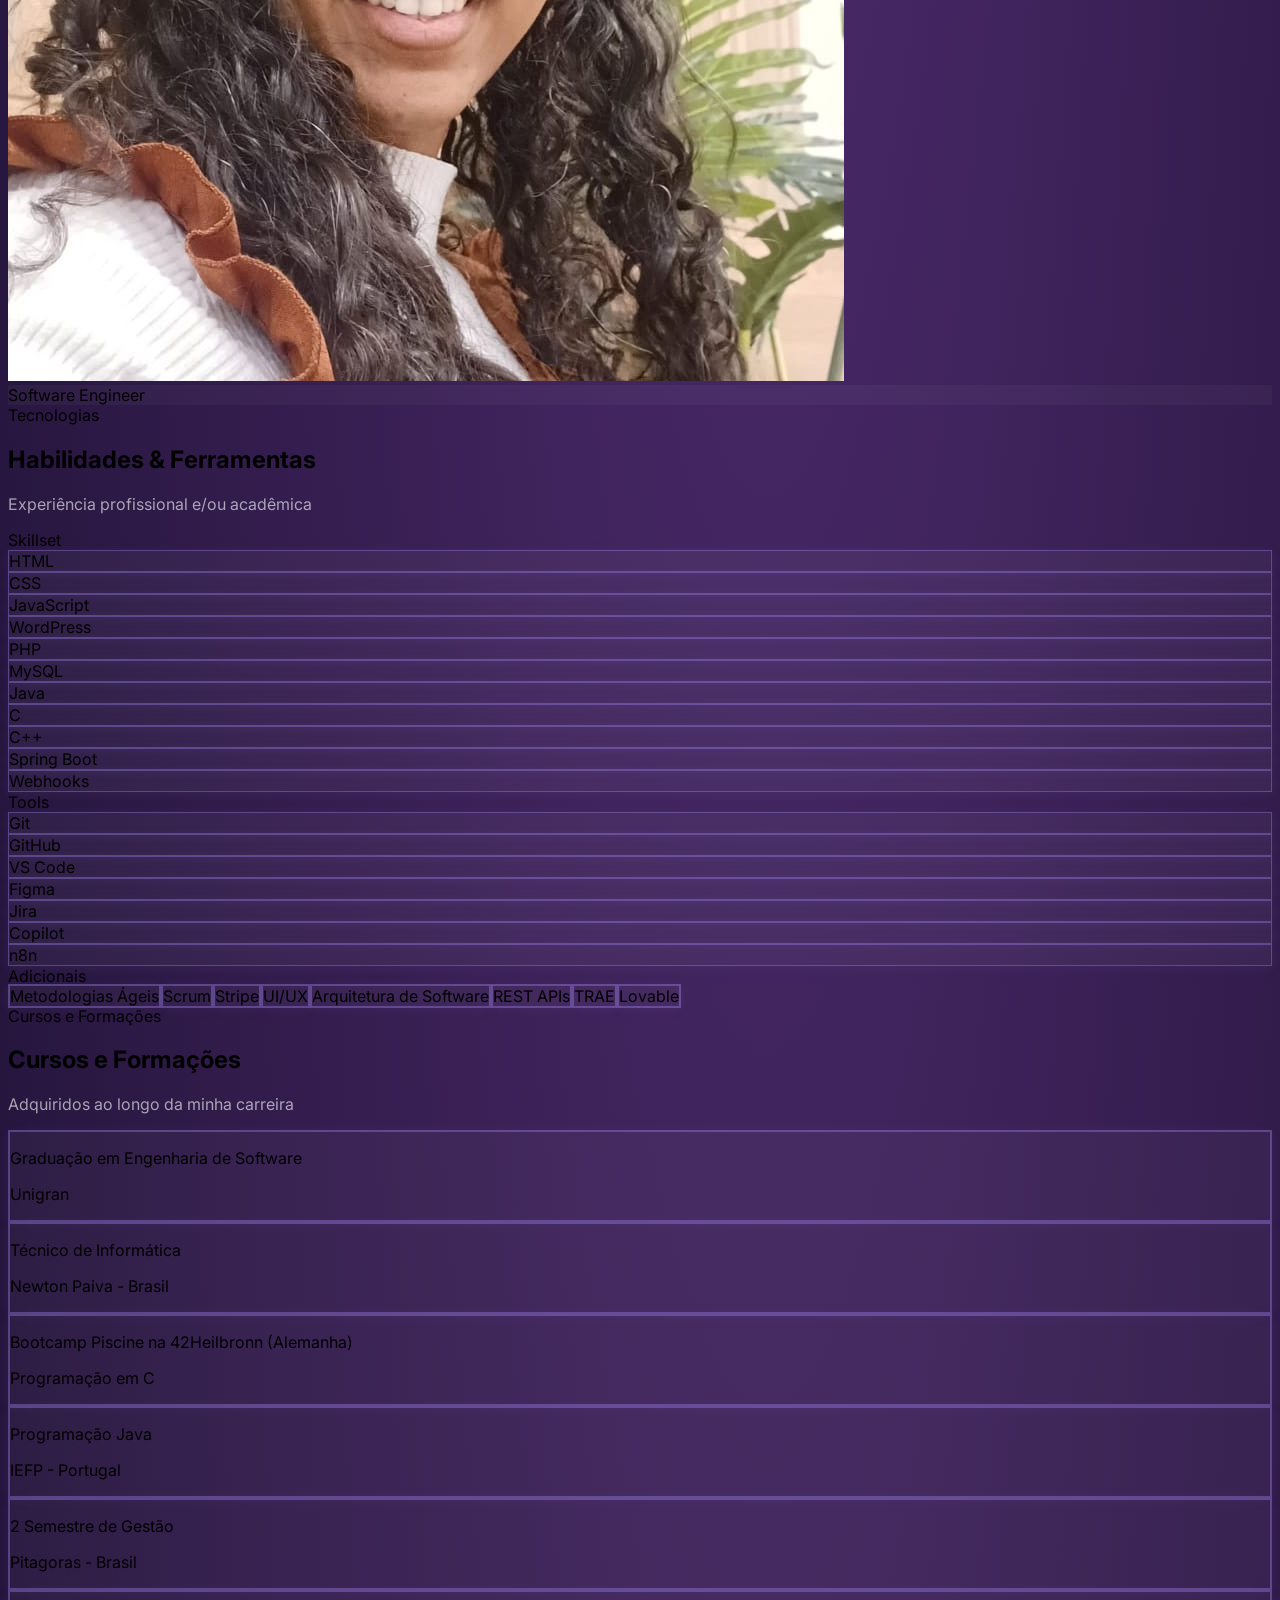
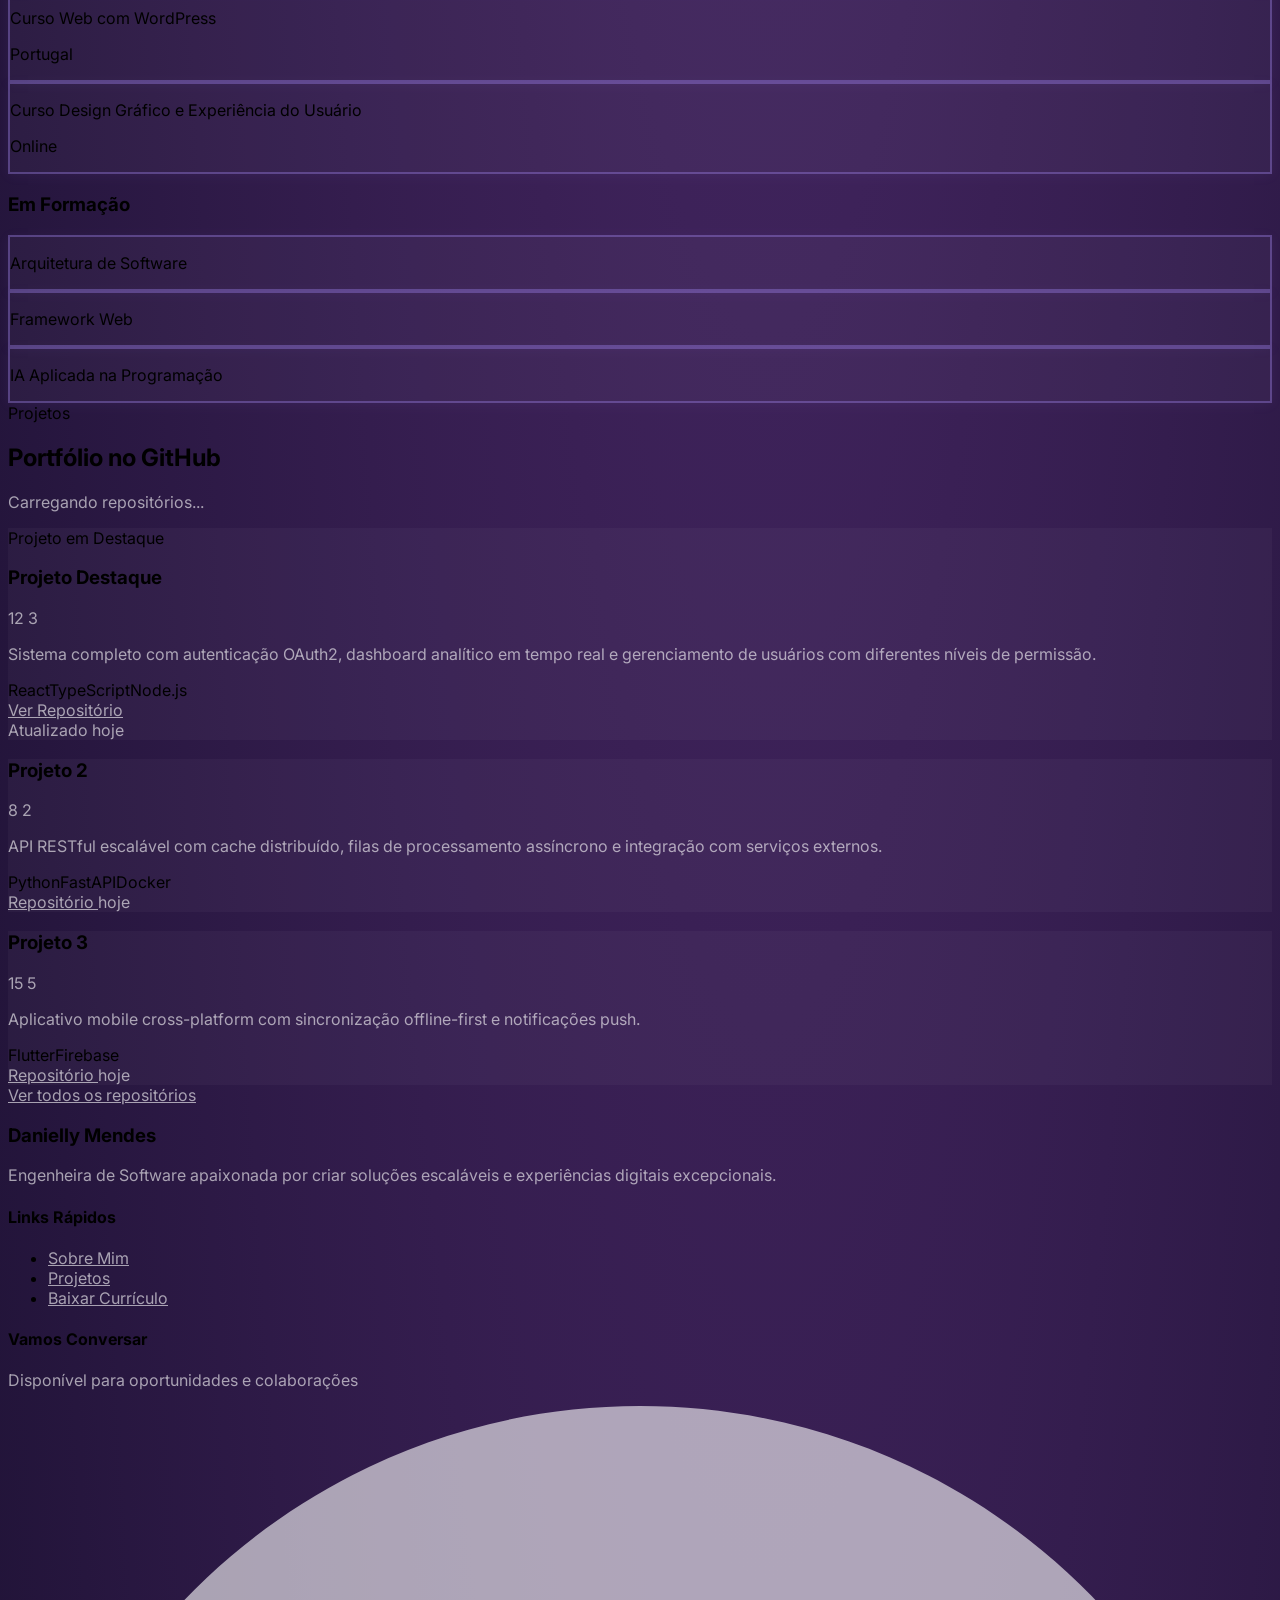
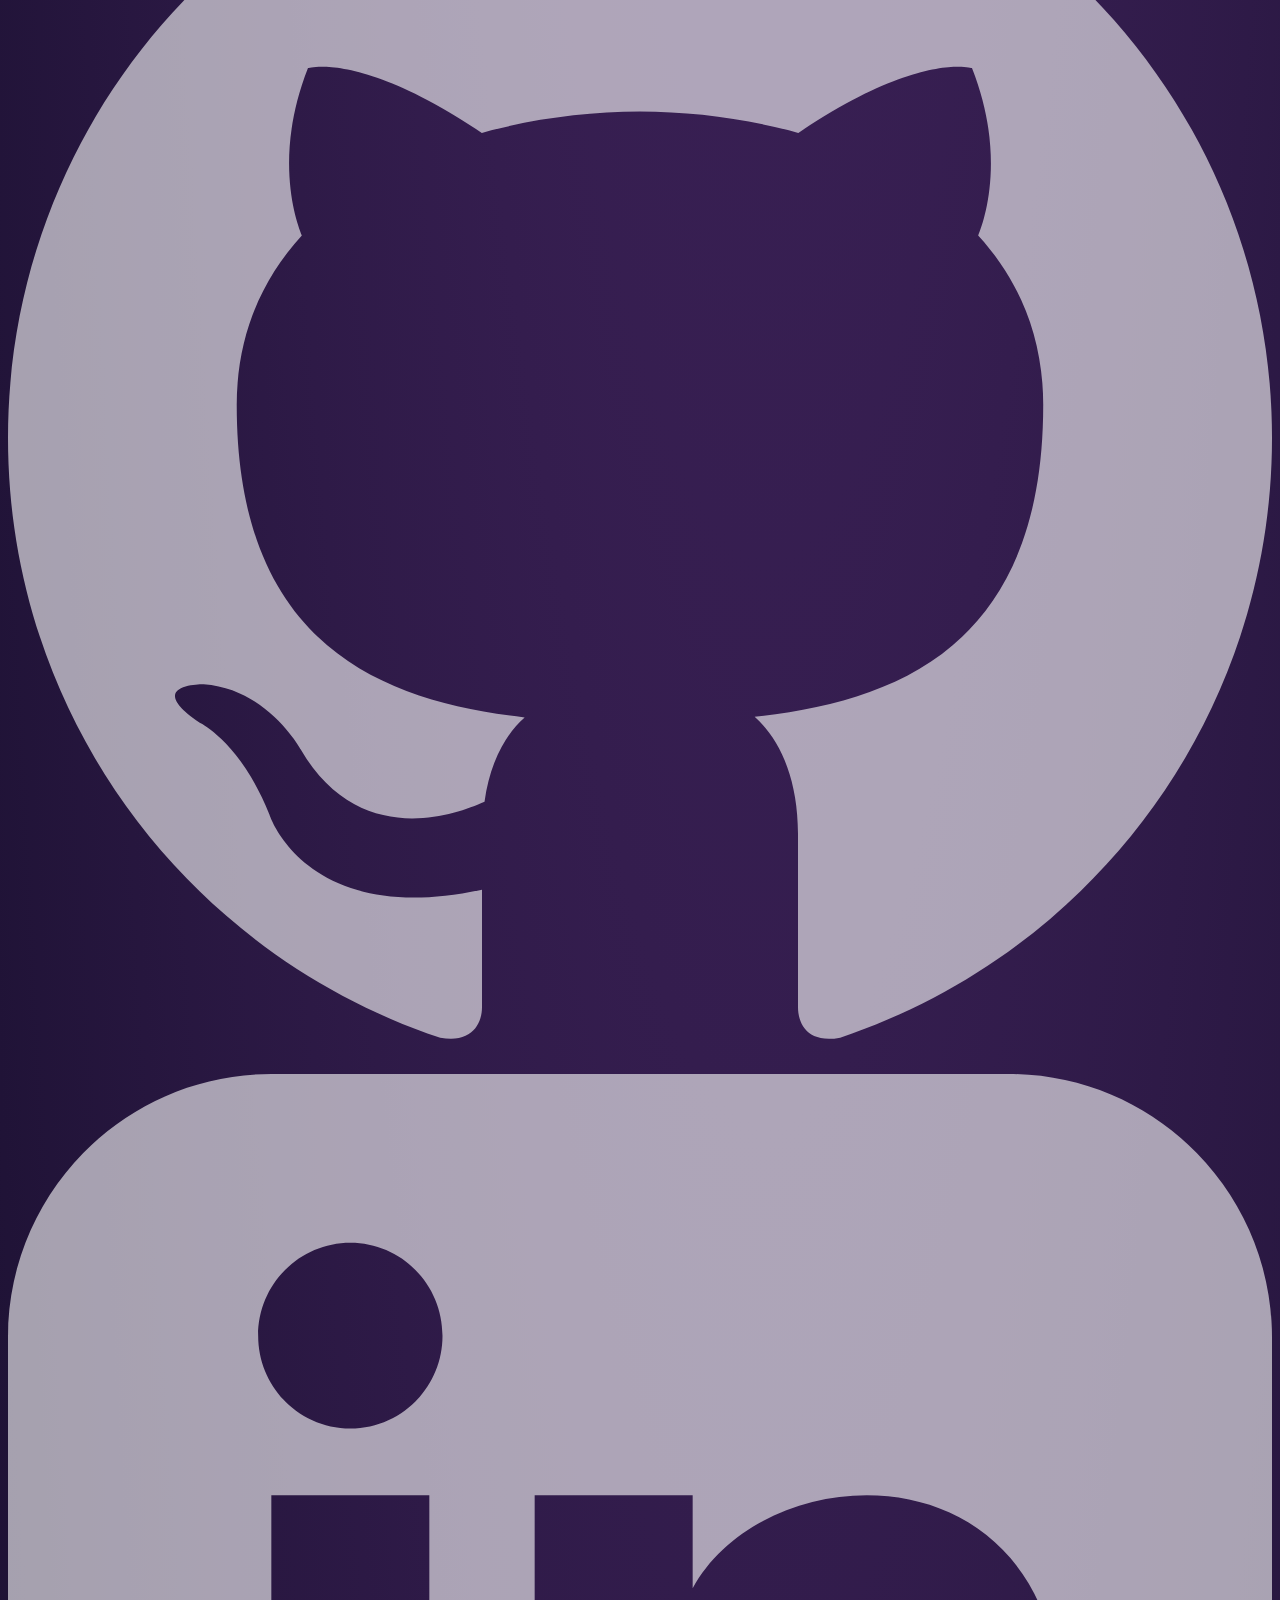
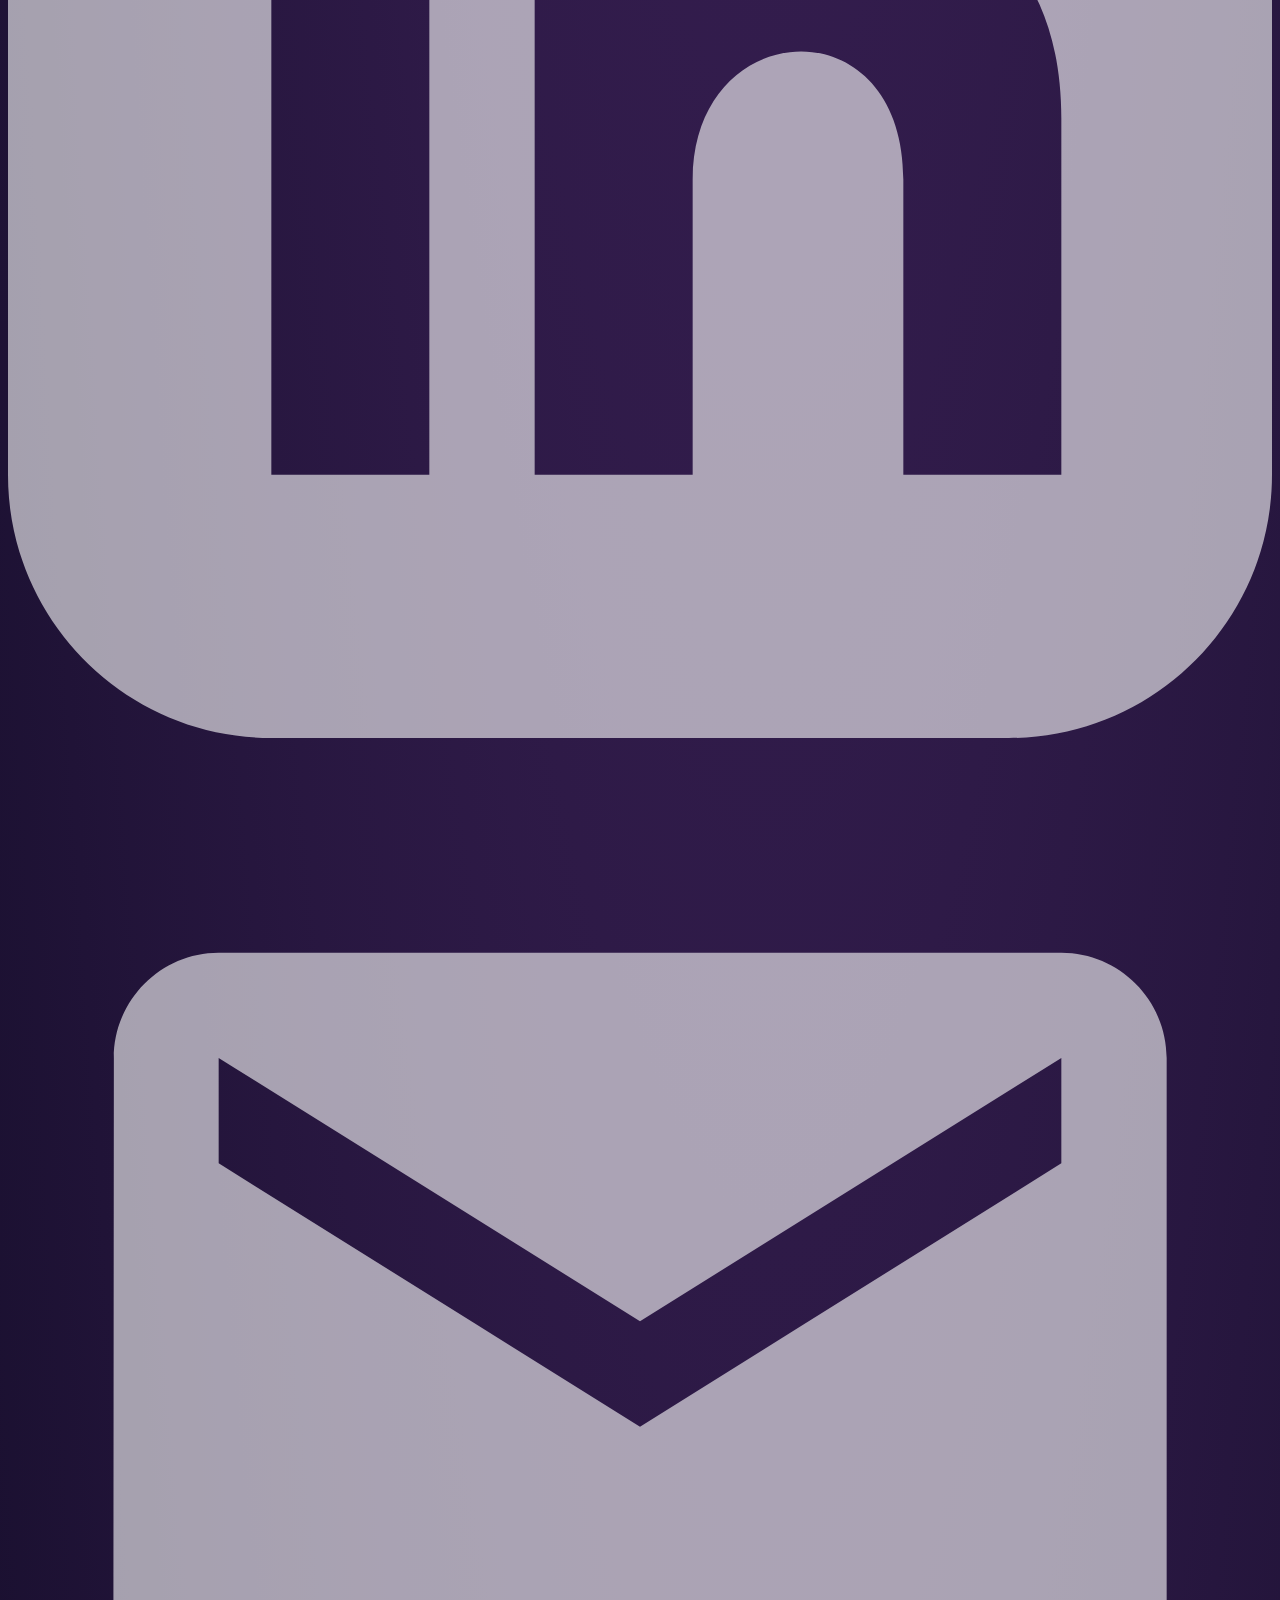
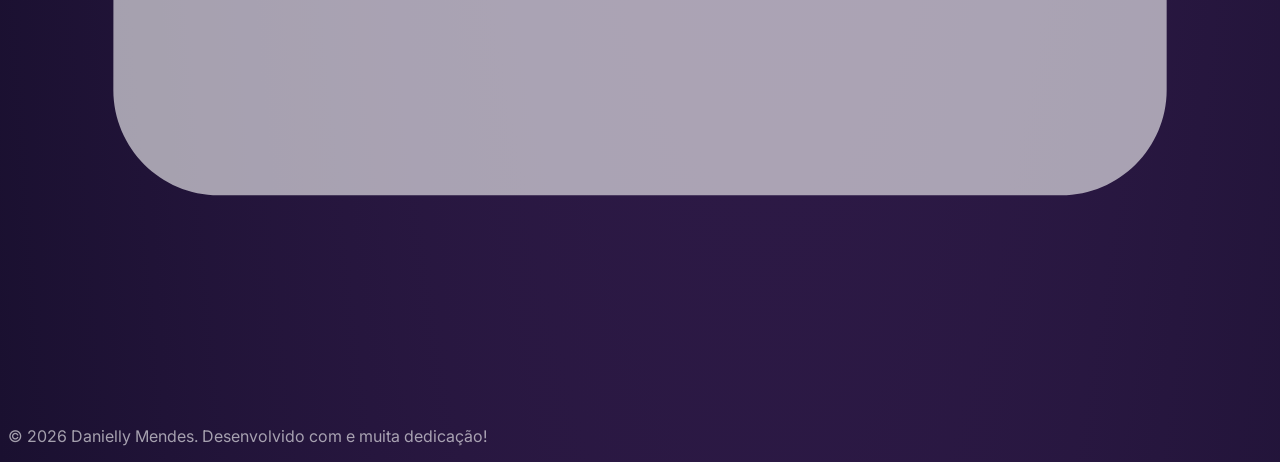
==== commit 6bd71434: "Update image source path in index.html" ====
--- a/index.html
+++ b/index.html
@@ -76,7 +76,7 @@
             <div class="absolute inset-0 rounded-full bg-purple-500/20 blur-3xl scale-110"></div>
             <div class="absolute inset-0 rounded-full border border-purple-500/35 scale-105"></div>
             <div class="relative w-64 h-64 md:w-72 md:h-72 rounded-full overflow-hidden border-2 border-purple-500/40 shadow-2xl shadow-purple-500/20">
-              <img src="../src/imports/foto-perfil-danny.jpeg" alt="Danielly Mendes" class="w-full h-full object-cover">
+              <img src="../Professional Portfolio Website/public/foto-perfil-danny.jpeg" alt="Danielly Mendes" class="w-full h-full object-cover">
             </div>
             <div class="absolute -bottom-4 -right-4 px-4 py-2 rounded-lg bg-card border border-purple-500/35 shadow-xl backdrop-blur-sm">
               <span class="text-sm text-purple-300">Software Engineer</span>
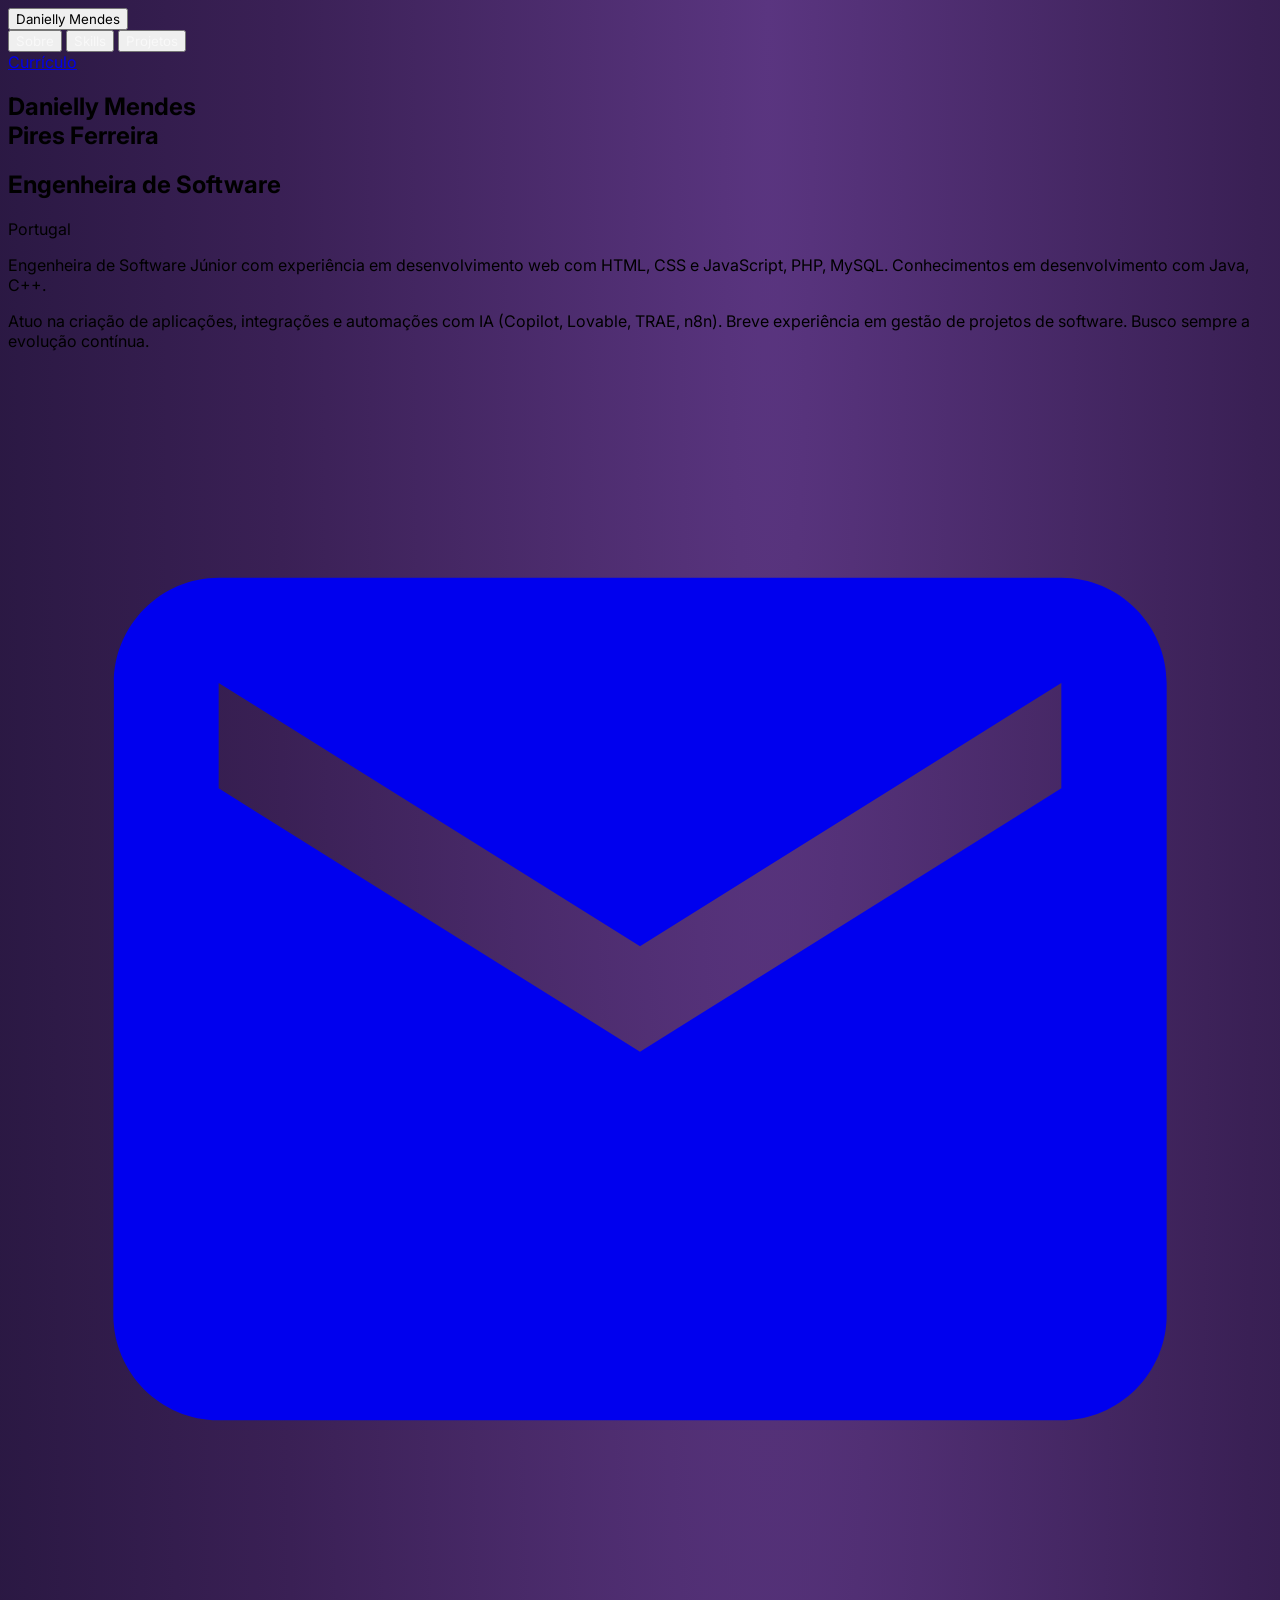
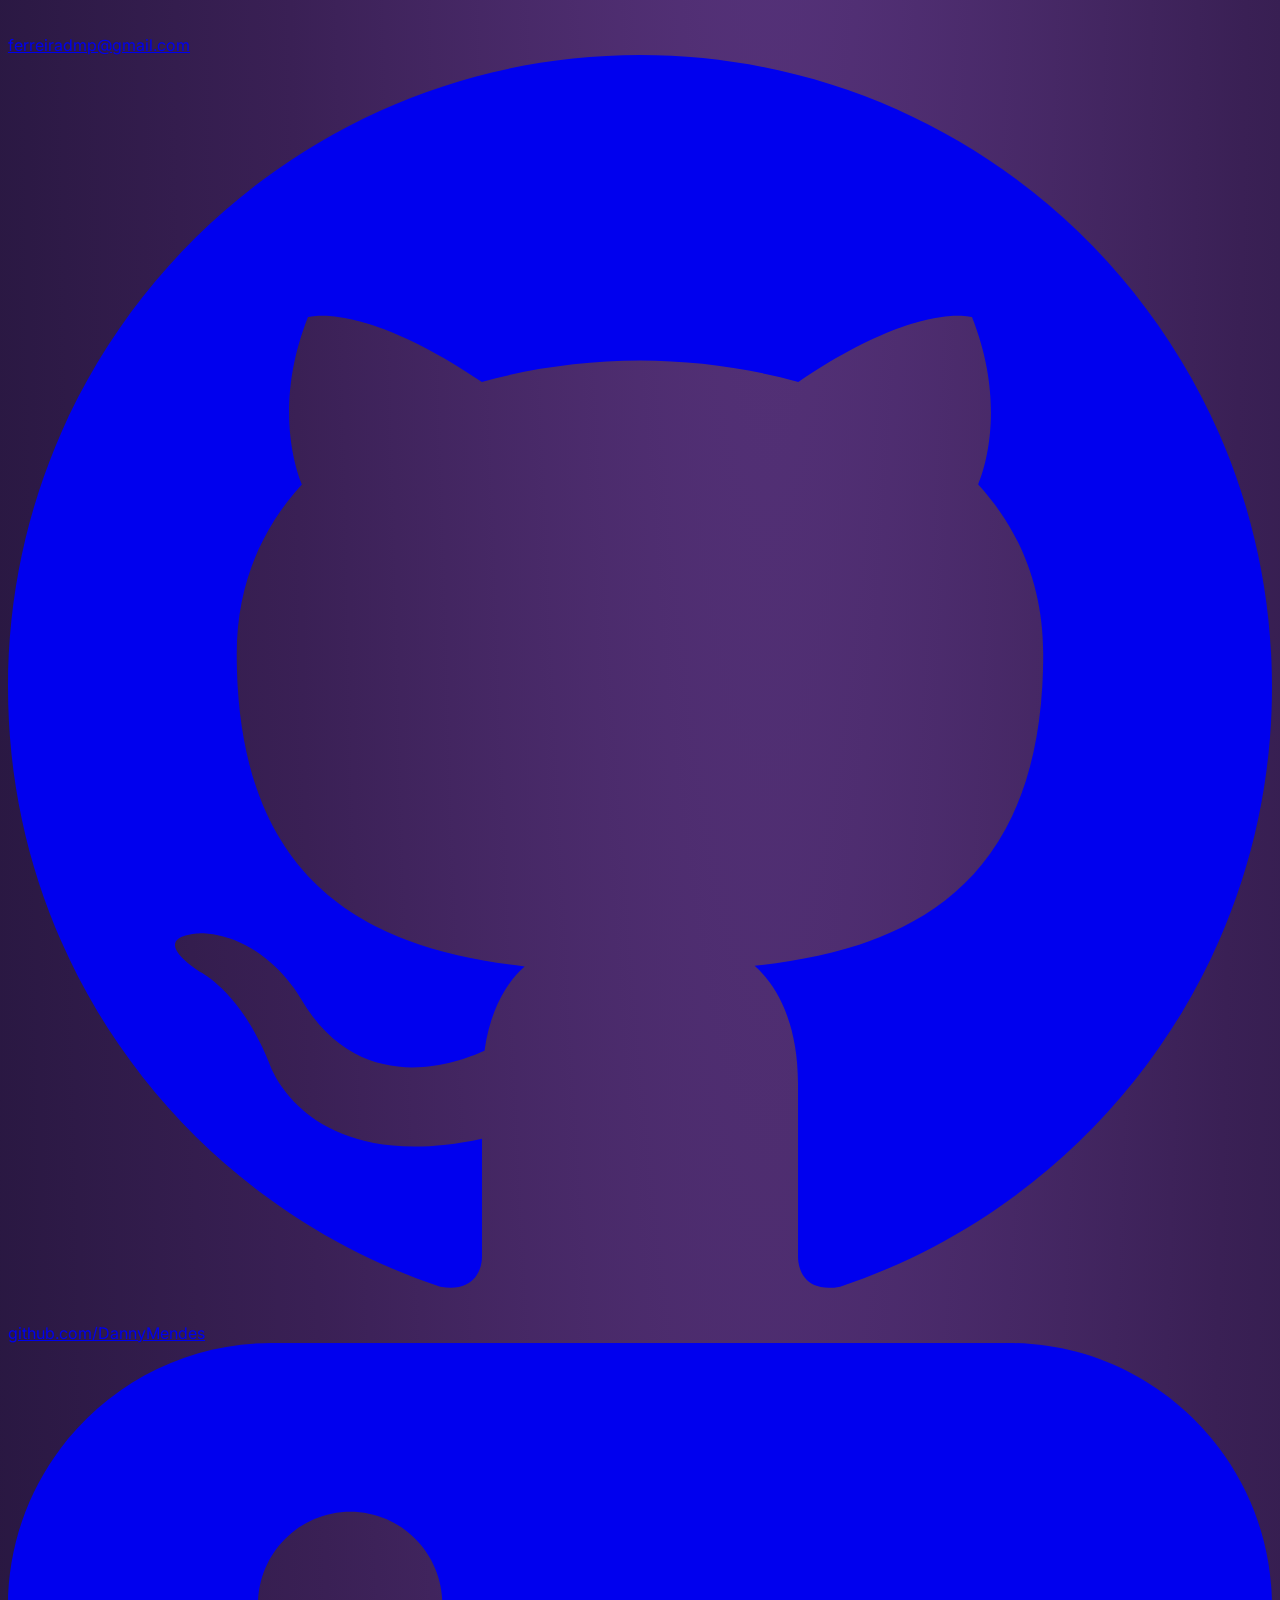
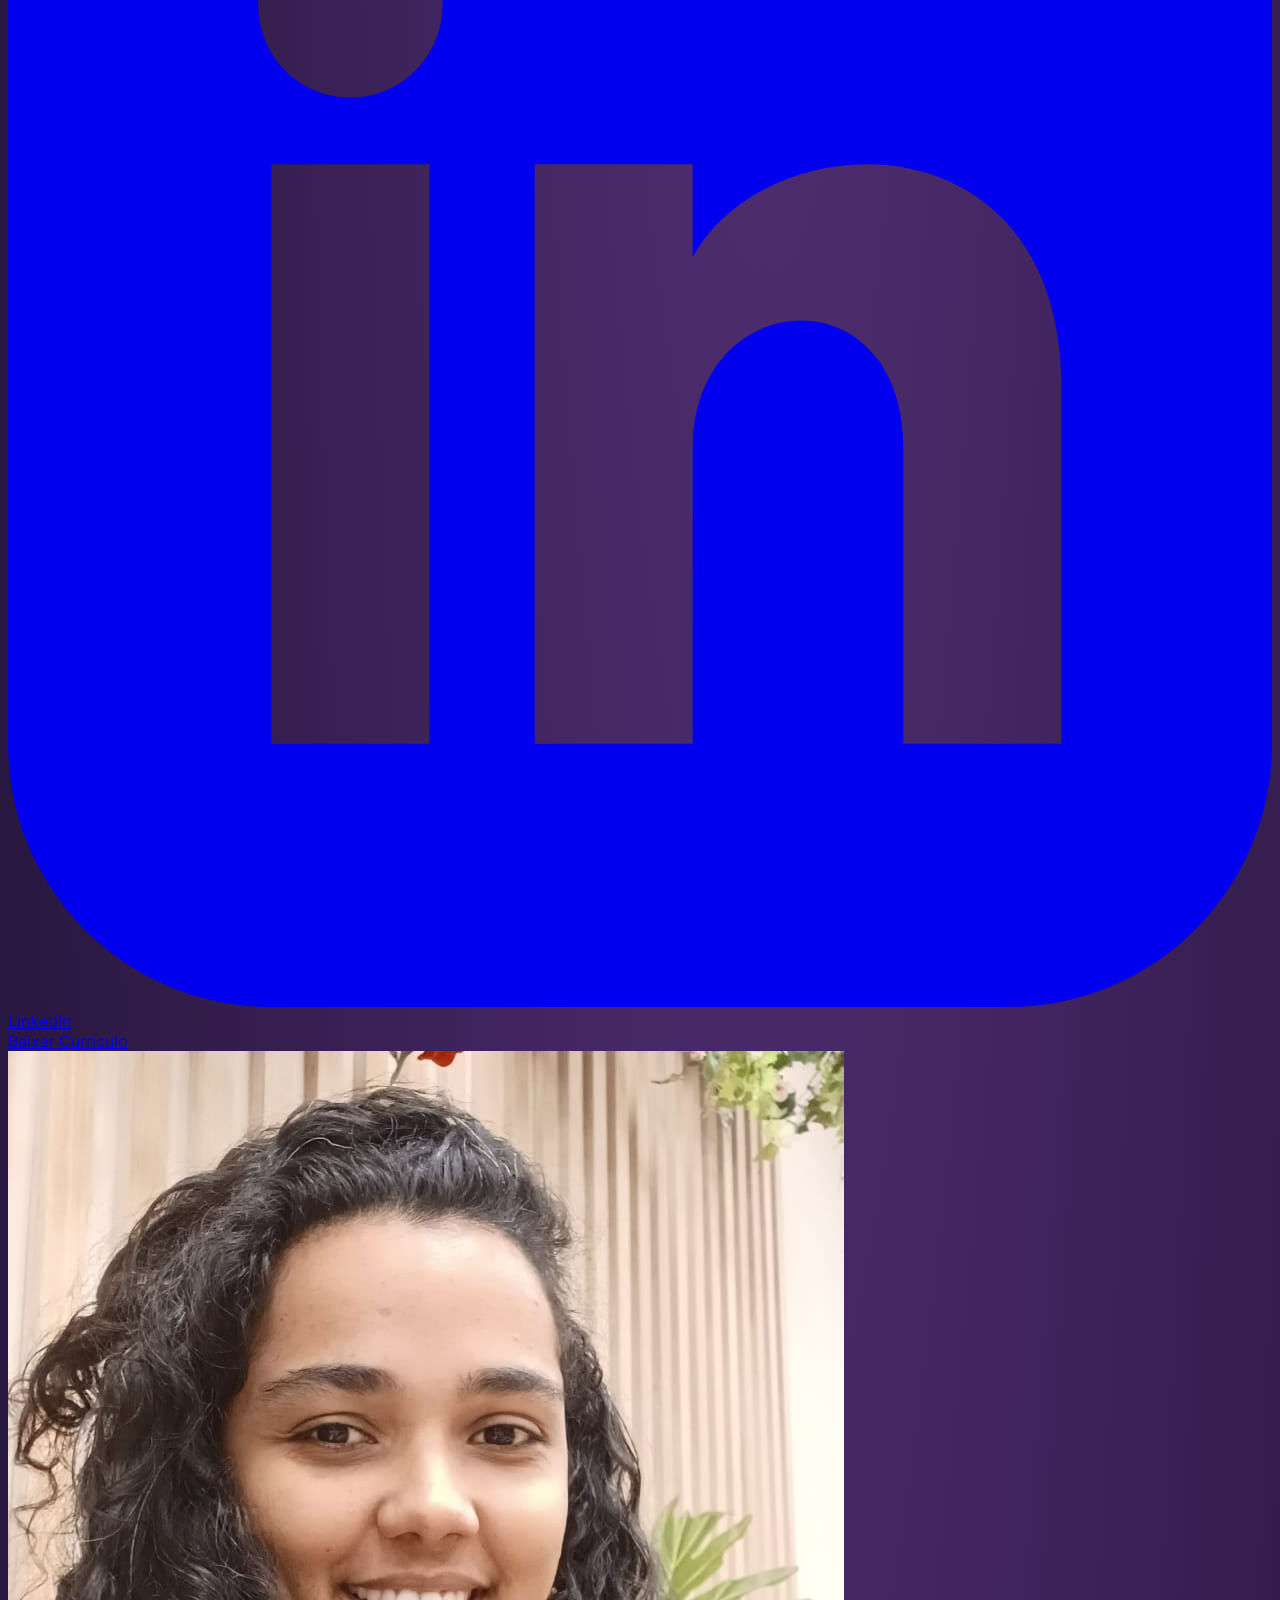
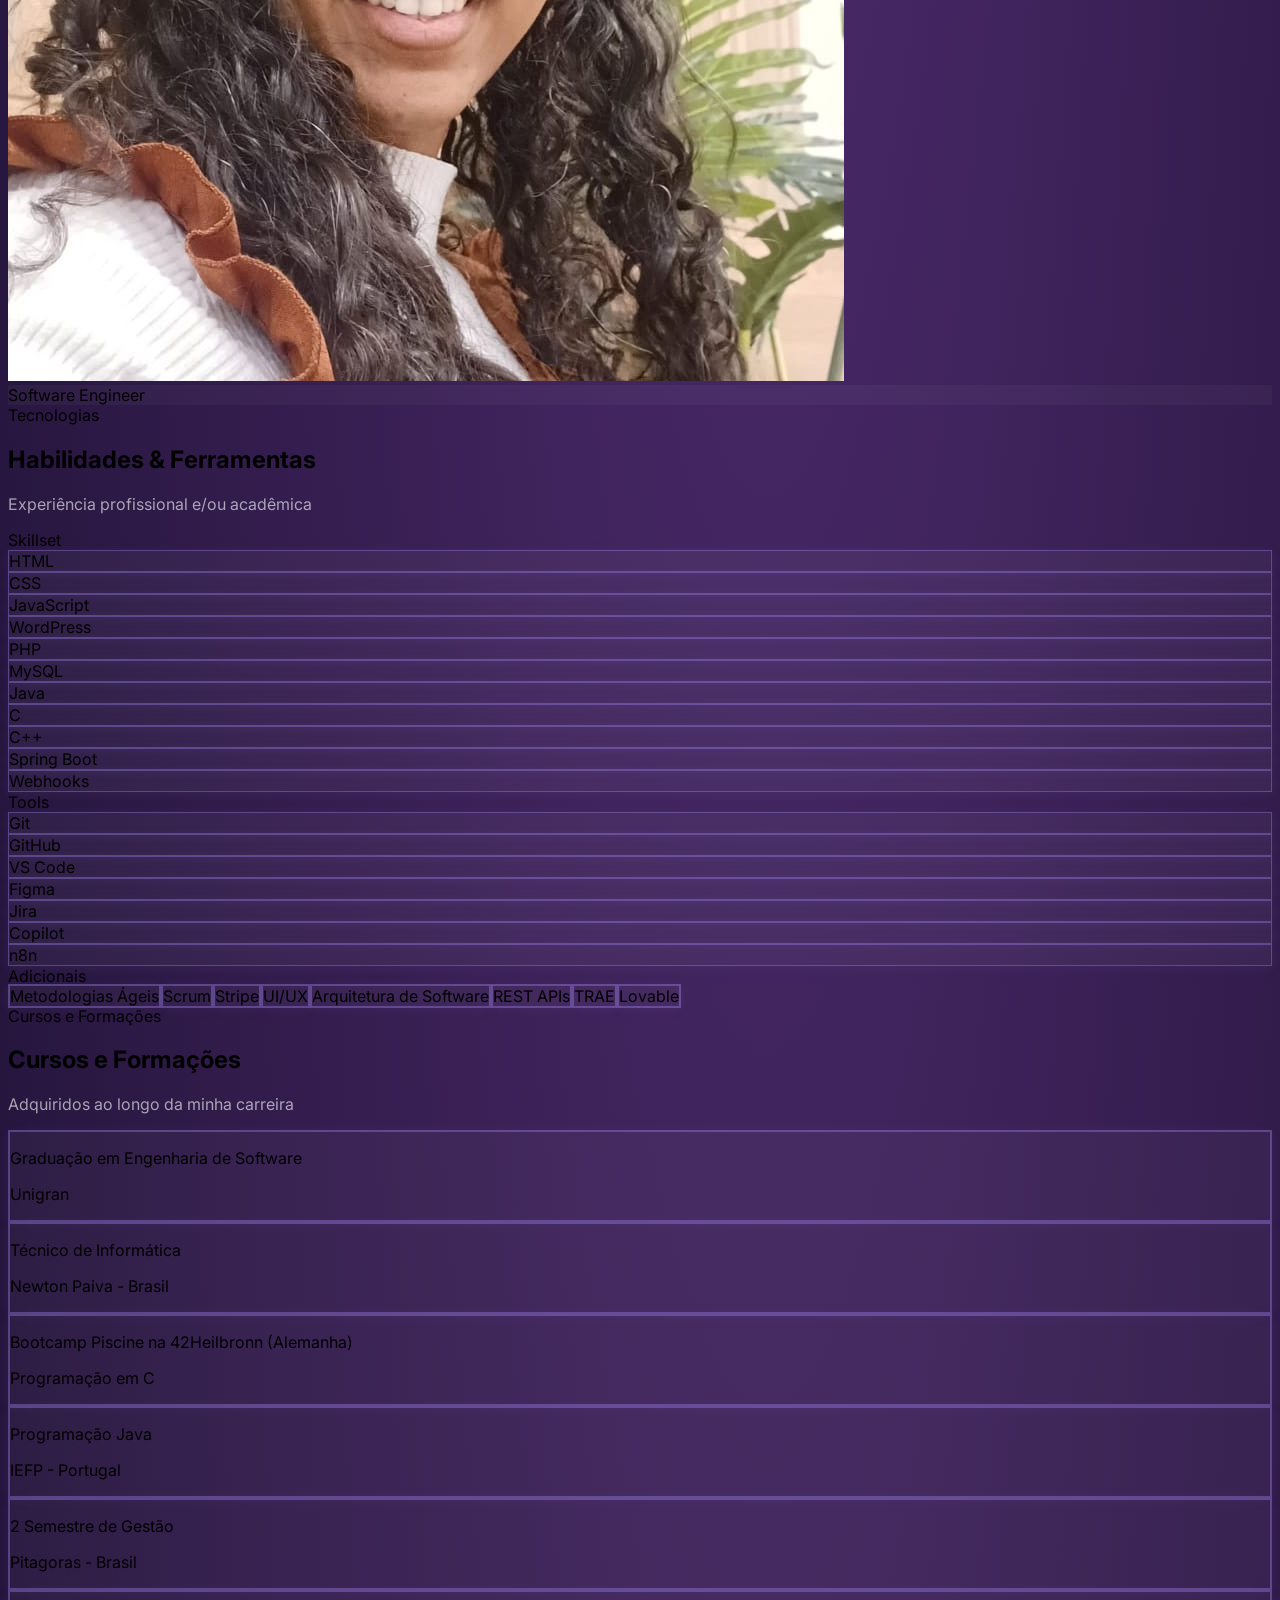
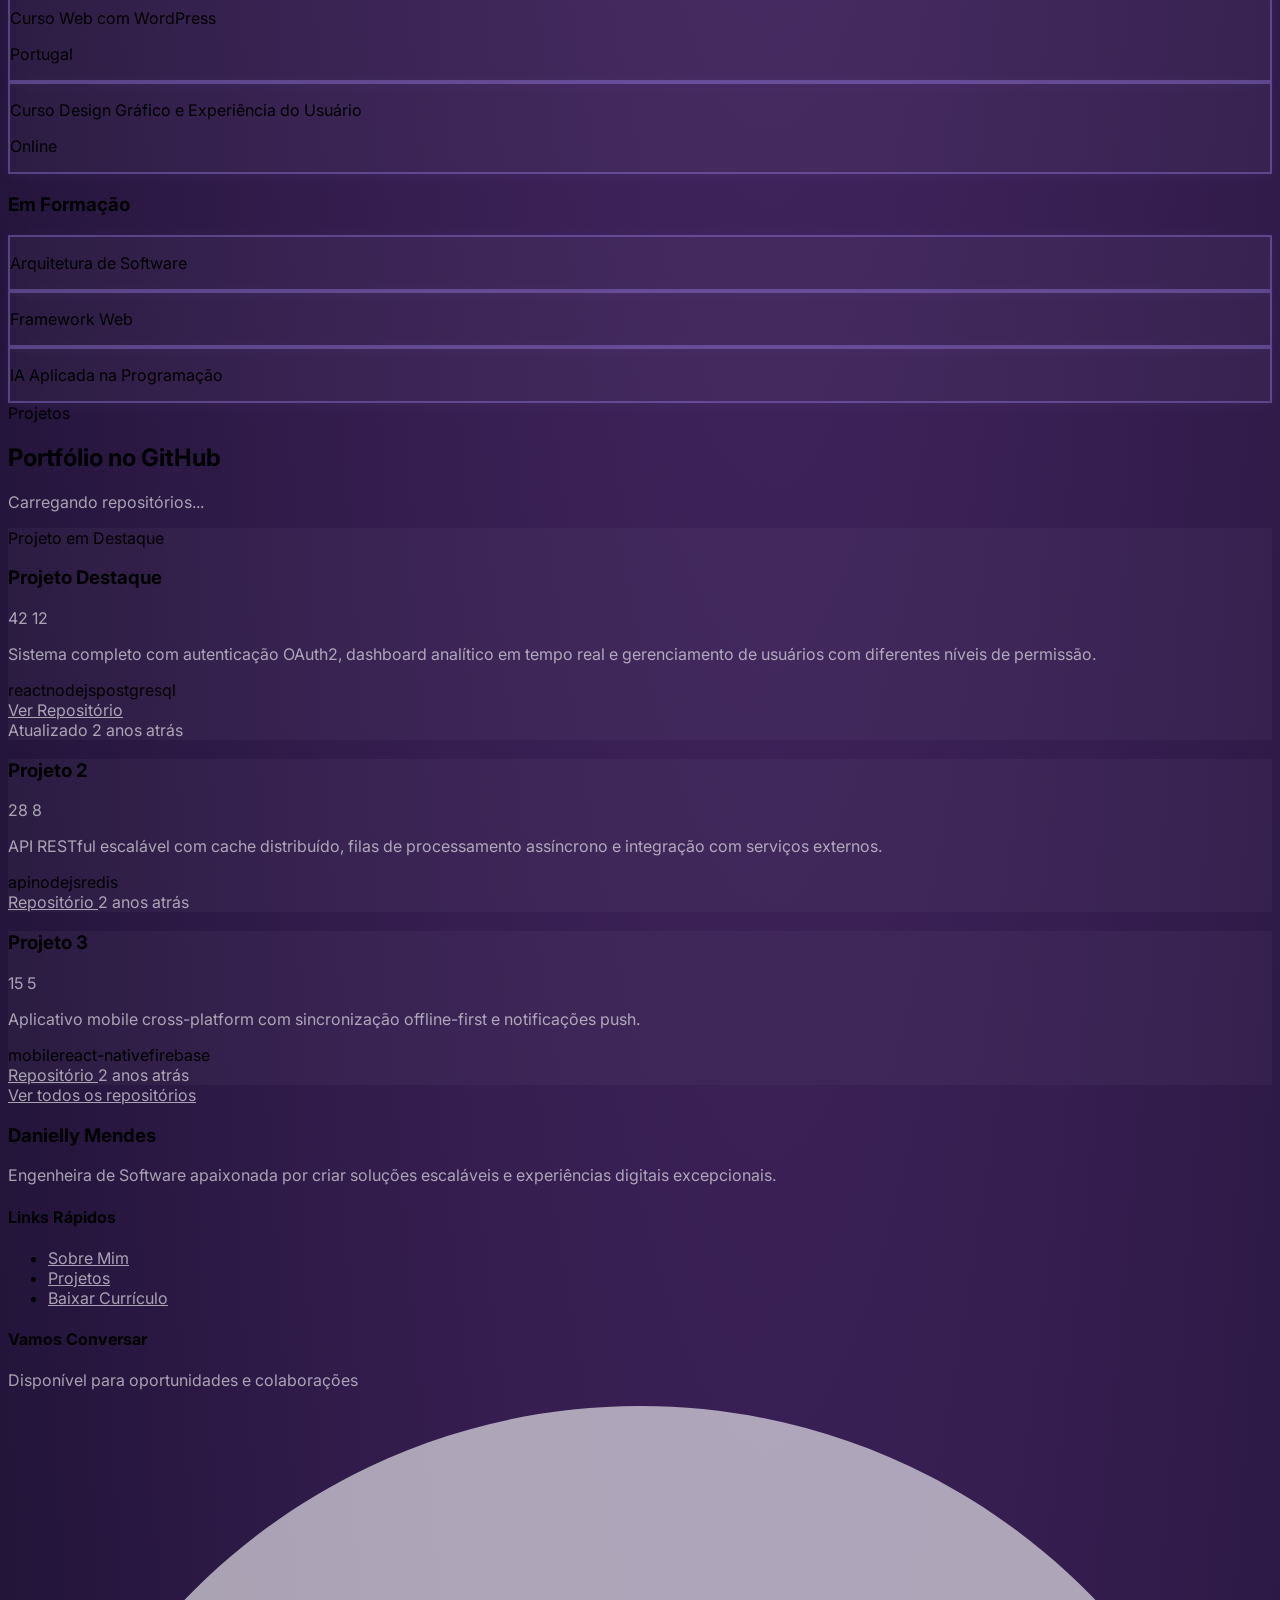
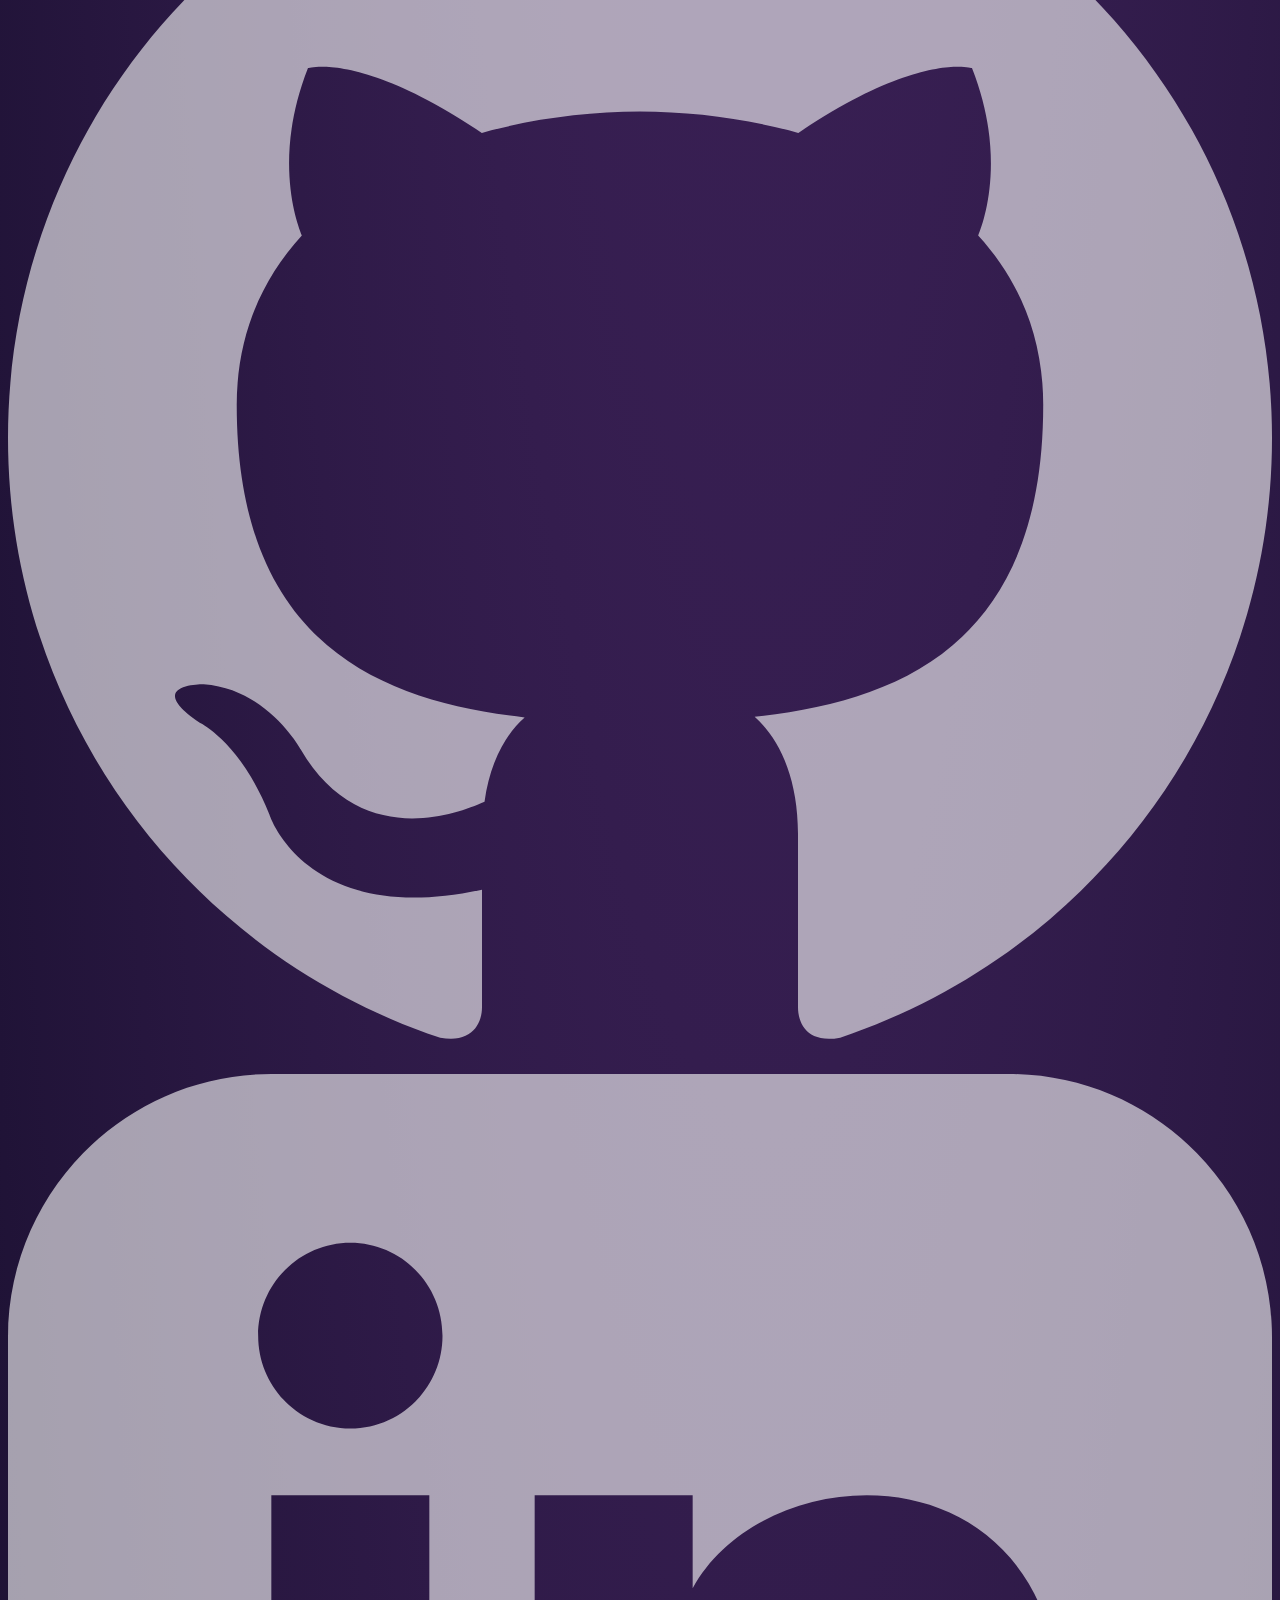
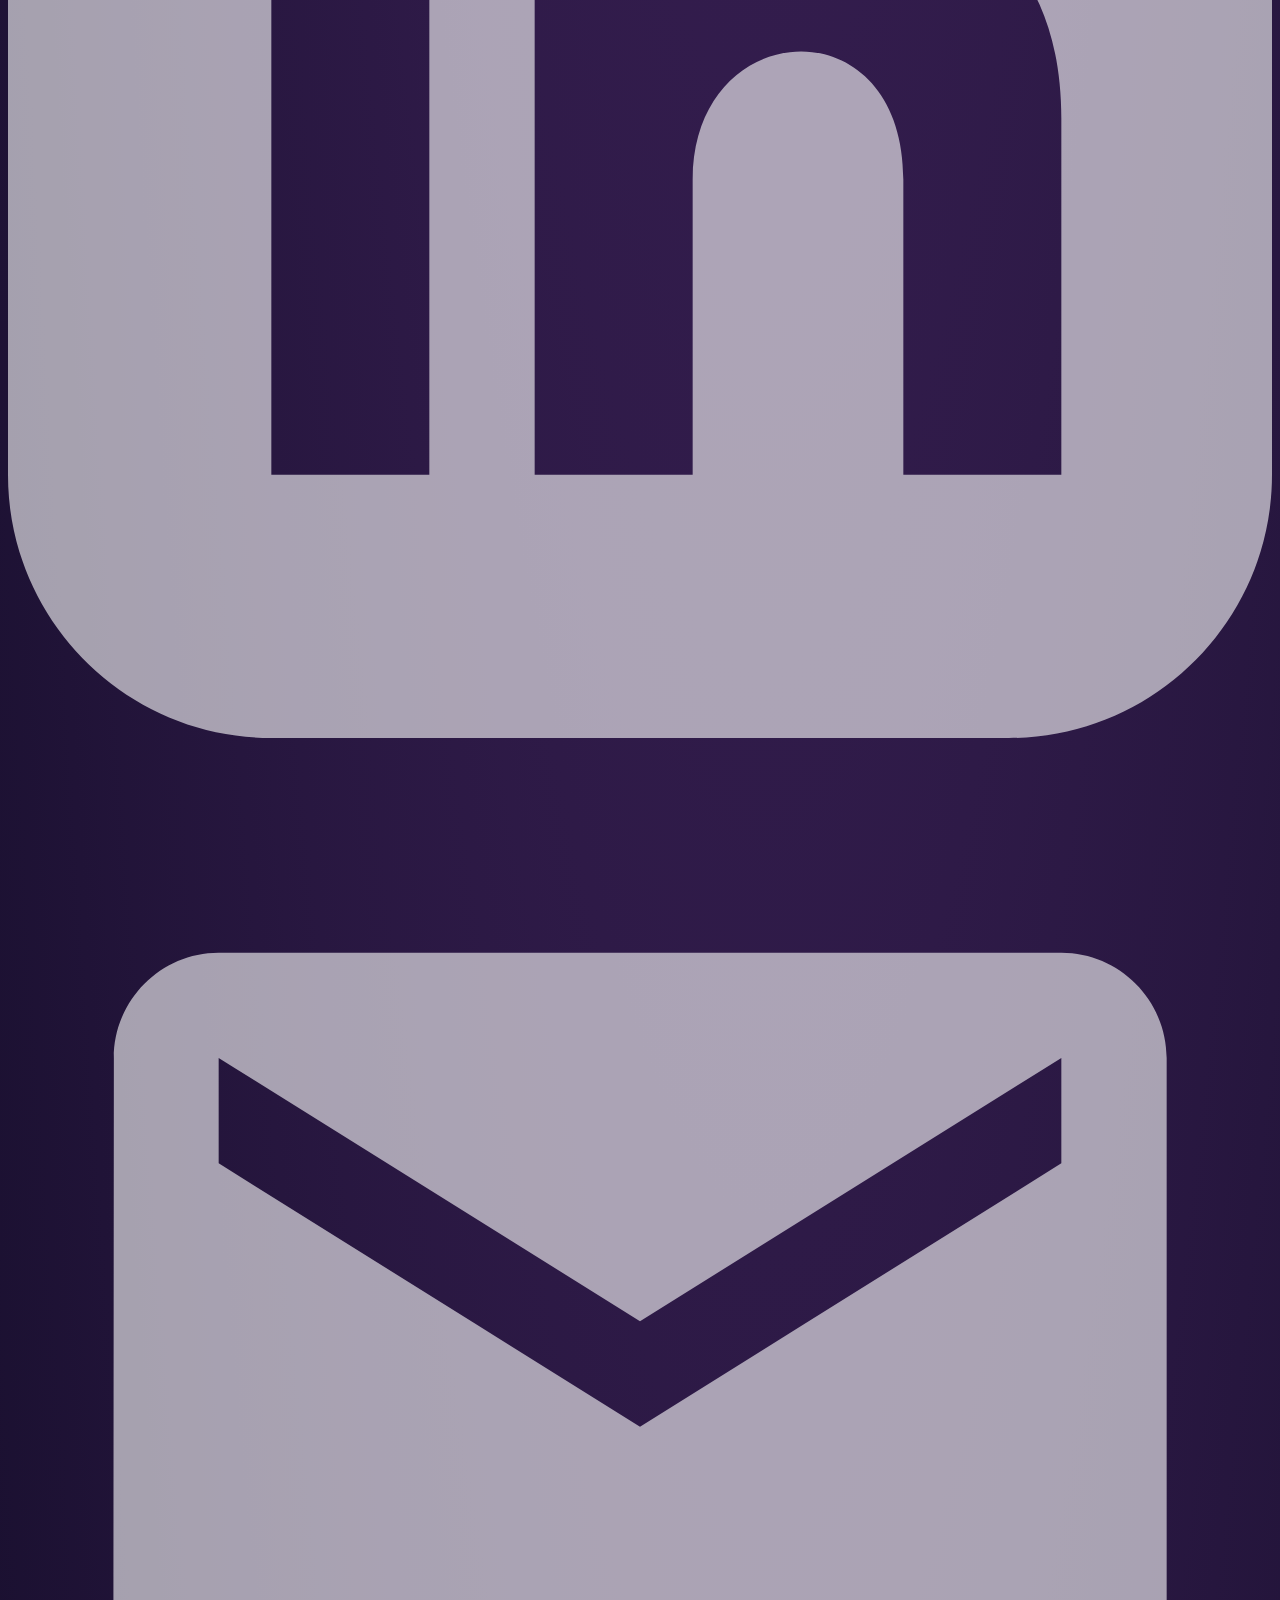
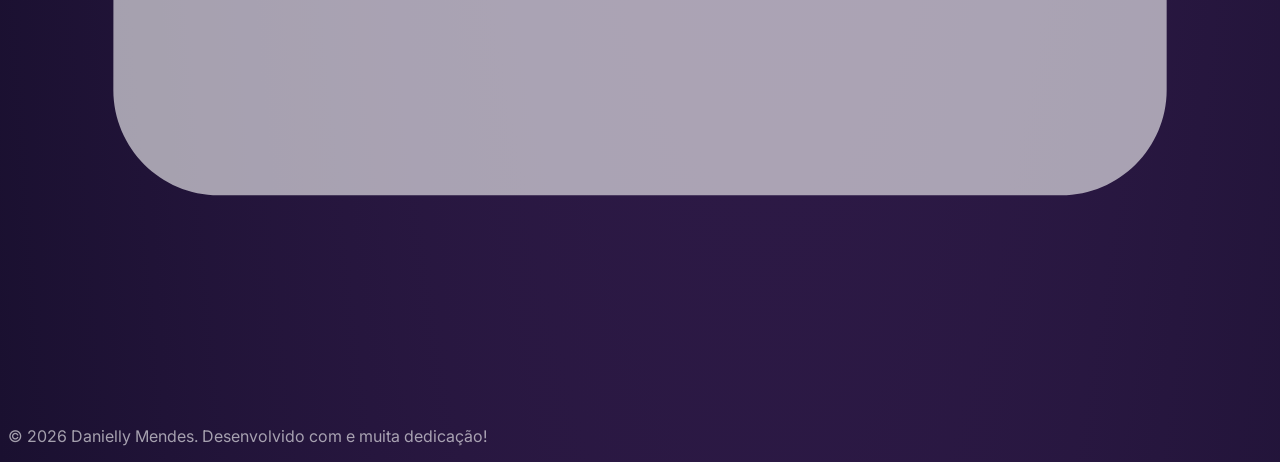
==== commit c891b89f: "Corrigir caminho da imagem de perfil para apontar para Professional Portfolio Website/src/imports/fo" ====
--- a/index.html
+++ b/index.html
@@ -53,20 +53,20 @@
             Atuo na criação de aplicações, integrações e automações com IA (Copilot, Lovable, TRAE, n8n). Breve experiência em gestão de projetos de software. Busco sempre a evolução contínua.
           </p>
           <div class="flex flex-wrap items-center gap-3 mb-8">
-            <a href="mailto:ferreiradmp@gmail.com" class="inline-flex items-center gap-2 px-4 py-2 rounded-lg bg-white/5 hover:bg-purple-500/10 border border-purple-500/35 hover:border-purple-500/50 text-muted-foreground hover:text-white transition-all">
+            <a href="mailto:ferreiradmp@gmail.com" class="inline-flex items-center gap-2 px-4 py-2 rounded-lg bg-white/5 hover:bg-purple-500/10 border border-purple-500/35 hover:border-purple-500/50 transition-all duration-300">
               <svg class="w-4 h-4 text-red-500" fill="currentColor" viewBox="0 0 24 24"><path d="M20 4H4c-1.1 0-1.99.9-1.99 2L2 18c0 1.1.9 2 2 2h16c1.1 0 2-.9 2-2V6c0-1.1-.9-2-2-2zm0 4l-8 5-8-5V6l8 5 8-5v2z"/></svg>
               ferreiradmp@gmail.com
             </a>
-            <a href="https://github.com/DannyMendes" target="_blank" class="inline-flex items-center gap-2 px-4 py-2 rounded-lg bg-white/5 hover:bg-purple-500/10 border border-purple-500/35 hover:border-purple-500/50 text-muted-foreground hover:text-white transition-all">
-              <svg class="w-4 h-4 text-white" fill="currentColor" viewBox="0 0 24 24"><path d="M12 0c-6.626 0-12 5.373-12 12 0 5.302 3.438 9.8 8.207 11.387.599.111.793-.261.793-.577v-2.234c-3.338.726-4.033-1.416-4.033-1.416-.546-1.387-1.333-1.756-1.333-1.756-1.089-.745.083-.729.083-.729 1.205.084 1.839 1.237 1.839 1.237 1.07 1.834 2.807 1.304 3.492.997.107-.775.418-1.305.762-1.604-2.665-.305-5.467-1.334-5.467-5.931 0-1.311.469-2.381 1.236-3.221-.124-.303-.535-1.524.117-3.176 0 0 1.008-.322 3.301 1.23.957-.266 1.983-.399 3.003-.404 1.02.005 2.047.138 3.006.404 2.291-1.552 3.297-1.23 3.297-1.23.653 1.653.242 2.874.118 3.176.77.84 1.235 1.911 1.235 3.221 0 4.609-2.807 5.624-5.479 5.921.43.372.823 1.102.823 2.222v 3.293c0 .319.192.694.801.576 4.765-1.589 8.199-6.086 8.199-11.386 0-6.627-5.373-12-12-12z"/></svg>
+            <a href="https://github.com/DannyMendes" target="_blank" class="inline-flex items-center gap-2 px-4 py-2 rounded-lg bg-white/5 hover:bg-purple-500/10 border border-purple-500/35 hover:border-purple-500/50 transition-all duration-300">
+              <svg class="w-4 h-4 text-white" fill="currentColor" viewBox="0 0 24 24"><path d="M12 0c-6.626 0-12 5.373-12 12 0 5.302 3.438 9.8 8.207 11.387.599.111.793-.261.793-.577v-2.234c-3.338.726-4.033-1.416-4.033-1.416-.546-1.387-1.333-1.756-1.333-1.756-1.089-.745.083-.729.083-.729 1.205.084 1.839 1.237 1.839 1.237 1.07 1.834 2.807 1.304 3.492.997.107-.775.418-1.305.762-1.604-2.665-.305-5.467-1.334-5.467-5.931 0-1.311.469-2.381 1.236-3.221-.124-.303-.535-1.524.117-3.176 0 0 1.008-.322 3.301 1.23.957-.266 1.983-.399 3.003-.404 1.02.005 2.047.138 3.006.404 2.291-1.552 3.297-1.23 3.297-1.23.653 1.653.242 2.874.118 3.176.77.84 1.235 1.911 1.235 3.221 0 4.609-2.807 5.624-5.479 5.921.43.372.823 1.102.823 2.222v3.293c0 .319.192.694.801.576 4.765-1.589 8.199-6.086 8.199-11.386 0-6.627-5.373-12-12-12z"/></svg>
               github.com/DannyMendes
             </a>
-            <a href="https://linkedin.com/in/seu-perfil" target="_blank" class="inline-flex items-center gap-2 px-4 py-2 rounded-lg bg-white/5 hover:bg-purple-500/10 border border-purple-500/35 hover:border-purple-500/50 text-muted-foreground hover:text-white transition-all">
+            <a href="https://linkedin.com/in/seu-perfil" target="_blank" class="inline-flex items-center gap-2 px-4 py-2 rounded-lg bg-white/5 hover:bg-purple-500/10 border border-purple-500/35 hover:border-purple-500/50 transition-all duration-300">
               <svg class="w-4 h-4 text-blue-500" fill="currentColor" viewBox="0 0 24 24"><path d="M19 0h-14c-2.761 0-5 2.239-5 5v14c0 2.761 2.239 5 5 5h14c2.762 0 5-2.239 5-5v-14c0-2.761-2.238-5-5-5zm-11 19h-3v-11h3v11zm-1.5-12.268c-.966 0-1.75-.79-1.75-1.764s.784-1.764 1.75-1.764 1.75.79 1.75 1.764-.783 1.764-1.75 1.764zm13.5 12.268h-3v-5.604c0-3.368-4-3.113-4 0v5.604h-3v-11h3v1.765c1.396-2.586 7-2.777 7 2.476v6.759z"/></svg>
               LinkedIn
             </a>
           </div>
-          <a href="#" download class="inline-flex items-center gap-2 px-6 py-3 rounded-lg bg-gradient-to-r from-purple-600 to-purple-500 hover:from-purple-500 hover:to-purple-400 text-white shadow-lg hover:shadow-purple-500/50 transition-all">
+          <a href="#" download class="inline-flex items-center gap-2 px-6 py-3 rounded-lg bg-gradient-to-r from-purple-600 to-purple-500 hover:from-purple-500 hover:to-purple-400 text-white shadow-lg hover:shadow-purple-500/50 transition-all duration-300">
             <i data-lucide="download" class="w-4 h-4"></i>
             Baixar Currículo
           </a>
@@ -76,7 +76,7 @@
             <div class="absolute inset-0 rounded-full bg-purple-500/20 blur-3xl scale-110"></div>
             <div class="absolute inset-0 rounded-full border border-purple-500/35 scale-105"></div>
             <div class="relative w-64 h-64 md:w-72 md:h-72 rounded-full overflow-hidden border-2 border-purple-500/40 shadow-2xl shadow-purple-500/20">
-              <img src="../Professional Portfolio Website/public/foto-perfil-danny.jpeg" alt="Danielly Mendes" class="w-full h-full object-cover">
+              <img src="Professional Portfolio Website/src/imports/foto-perfil-danny.jpeg" alt="Danielly Mendes" class="w-full h-full object-cover">
             </div>
             <div class="absolute -bottom-4 -right-4 px-4 py-2 rounded-lg bg-card border border-purple-500/35 shadow-xl backdrop-blur-sm">
               <span class="text-sm text-purple-300">Software Engineer</span>
@@ -159,7 +159,7 @@
       <div class="mb-8" id="featured-card"></div>
       <div class="grid grid-cols-1 md:grid-cols-2 lg:grid-cols-3 gap-5" id="projects-grid"></div>
       <div class="text-center mt-12 fade-in-up">
-        <a href="https://github.com/DannyMendes?tab=repositories" target="_blank" class="inline-flex items-center gap-2 px-6 py-3 rounded-lg bg-white/5 hover:bg-white/10 border border-purple-500/35 text-muted-foreground hover:text-purple-400 transition-all">
+        <a href="https://github.com/DannyMendes?tab=repositories" target="_blank" class="inline-flex items-center gap-2 px-6 py-3 rounded-lg bg-white/5 hover:bg-white/10 border border-purple-500/35 text-muted-foreground hover:text-white transition-all duration-300">
           <i data-lucide="github" class="w-4 h-4"></i>
           Ver todos os repositórios
         </a>
@@ -187,13 +187,13 @@
           <h4 class="mb-4">Vamos Conversar</h4>
           <p class="text-sm text-muted-foreground mb-4">Disponível para oportunidades e colaborações</p>
           <div class="flex items-center gap-4">
-            <a href="https://github.com/DannyMendes" target="_blank" class="p-2 rounded-lg bg-white/5 hover:bg-purple-500/10 border border-purple-500/35 hover:border-purple-500/50 text-muted-foreground hover:text-white transition-all">
-              <svg class="w-5 h-5 text-white" fill="currentColor" viewBox="0 0 24 24"><path d="M12 0c-6.626 0-12 5.373-12 12 0 5.302 3.438 9.8 8.207 11.387.599.111.793-.261.793-.577v-2.234c-3.338.726-4.033-1.416-4.033-1.416-.546-1.387-1.333-1.756-1.333-1.756-1.089-.745.083-.729.083-.729 1.205.084 1.839 1.237 1.839 1.237 1.07 1.834 2.807 1.304 3.492.997.107-.775.418-1.305.762-1.604-2.665-.305-5.467-1.334-5.467-5.931 0-1.311.469-2.381 1.236-3.221-.124-.303-.535-1.524.117-3.176 0 0 1.008-.322 3.301 1.23.957-.266 1.983-.399 3.003-.404 1.02.005 2.047.138 3.006.404 2.291-1.552 3.297-1.23 3.297-1.23.653 1.653.242 2.874.118 3.176.77.84 1.235 1.911 1.235 3.221 0 4.609-2.807 5.624-5.479 5.921.43.372.823 1.102.823 2.222v 3.293c0 .319.192.694.801.576 4.765-1.589 8.199-6.086 8.199-11.386 0-6.627-5.373-12-12-12z"/></svg>
-            </a>
-            <a href="https://linkedin.com/in/seu-perfil" target="_blank" class="p-2 rounded-lg bg-white/5 hover:bg-purple-500/10 border border-purple-500/35 hover:border-purple-500/50 text-muted-foreground hover:text-white transition-all">
+            <a href="https://github.com/DannyMendes" target="_blank" class="p-2 rounded-lg bg-white/5 hover:bg-purple-500/10 border border-purple-500/35 hover:border-purple-500/50 text-muted-foreground hover:text-white transition-all duration-300">
+              <svg class="w-5 h-5 text-white" fill="currentColor" viewBox="0 0 24 24"><path d="M12 0c-6.626 0-12 5.373-12 12 0 5.302 3.438 9.8 8.207 11.387.599.111.793-.261.793-.577v-2.234c-3.338.726-4.033-1.416-4.033-1.416-.546-1.387-1.333-1.756-1.333-1.756-1.089-.745.083-.729.083-.729 1.205.084 1.839 1.237 1.839 1.237 1.07 1.834 2.807 1.304 3.492.997.107-.775.418-1.305.762-1.604-2.665-.305-5.467-1.334-5.467-5.931 0-1.311.469-2.381 1.236-3.221-.124-.303-.535-1.524.117-3.176 0 0 1.008-.322 3.301 1.23.957-.266 1.983-.399 3.003-.404 1.02.005 2.047.138 3.006.404 2.291-1.552 3.297-1.23 3.297-1.23.653 1.653.242 2.874.118 3.176.77.84 1.235 1.911 1.235 3.221 0 4.609-2.807 5.624-5.479 5.921.43.372.823 1.102.823 2.222v3.293c0 .319.192.694.801.576 4.765-1.589 8.199-6.086 8.199-11.386 0-6.627-5.373-12-12-12z"/></svg>
+            </a>
+            <a href="https://linkedin.com/in/seu-perfil" target="_blank" class="p-2 rounded-lg bg-white/5 hover:bg-purple-500/10 border border-purple-500/35 hover:border-purple-500/50 text-muted-foreground hover:text-white transition-all duration-300">
               <svg class="w-5 h-5 text-blue-500" fill="currentColor" viewBox="0 0 24 24"><path d="M19 0h-14c-2.761 0-5 2.239-5 5v14c0 2.761 2.239 5 5 5h14c2.762 0 5-2.239 5-5v-14c0-2.761-2.238-5-5-5zm-11 19h-3v-11h3v11zm-1.5-12.268c-.966 0-1.75-.79-1.75-1.764s.784-1.764 1.75-1.764 1.75.79 1.75 1.764-.783 1.764-1.75 1.764zm13.5 12.268h-3v-5.604c0-3.368-4-3.113-4 0v5.604h-3v-11h3v1.765c1.396-2.586 7-2.777 7 2.476v6.759z"/></svg>
             </a>
-            <a href="mailto:ferreiradmp@gmail.com" class="p-2 rounded-lg bg-white/5 hover:bg-purple-500/10 border border-purple-500/35 hover:border-purple-500/50 text-muted-foreground hover:text-white transition-all">
+            <a href="mailto:ferreiradmp@gmail.com" class="p-2 rounded-lg bg-white/5 hover:bg-purple-500/10 border border-purple-500/35 hover:border-purple-500/50 text-muted-foreground hover:text-white transition-all duration-300">
               <svg class="w-5 h-5 text-red-500" fill="currentColor" viewBox="0 0 24 24"><path d="M20 4H4c-1.1 0-1.99.9-1.99 2L2 18c0 1.1.9 2 2 2h16c1.1 0 2-.9 2-2V6c0-1.1-.9-2-2-2zm0 4l-8 5-8-5V6l8 5 8-5v2z"/></svg>
             </a>
           </div>
@@ -258,9 +258,9 @@
       { name: "IA Aplicada na Programação", icon: "monitor-smartphone" }
     ];
     const fallbackProjects = [
-      { name: "Projeto Destaque", description: "Sistema completo com autenticação OAuth2, dashboard analítico em tempo real e gerenciamento de usuários com diferentes níveis de permissão.", html_url: "https://github.com/DannyMendes", homepage: "", topics: ["React", "TypeScript", "Node.js"], stargazers_count: 12, forks_count: 3, updated_at: new Date().toISOString(), featured: true },
-      { name: "Projeto 2", description: "API RESTful escalável com cache distribuído, filas de processamento assíncrono e integração com serviços externos.", html_url: "https://github.com/DannyMendes", homepage: "", topics: ["Python", "FastAPI", "Docker"], stargazers_count: 8, forks_count: 2, updated_at: new Date().toISOString() },
-      { name: "Projeto 3", description: "Aplicativo mobile cross-platform com sincronização offline-first e notificações push.", html_url: "https://github.com/DannyMendes", homepage: "", topics: ["Flutter", "Firebase"], stargazers_count: 15, forks_count: 5, updated_at: new Date().toISOString() }
+      { name: "Projeto Destaque", description: "Sistema completo com autenticação OAuth2, dashboard analítico em tempo real e gerenciamento de usuários com diferentes níveis de permissão.", html_url: "https://github.com/DannyMendes", homepage: "", topics: ["react", "nodejs", "postgresql"], stargazers_count: 42, forks_count: 12, updated_at: "2024-06-20T10:30:00Z", featured: true },
+      { name: "Projeto 2", description: "API RESTful escalável com cache distribuído, filas de processamento assíncrono e integração com serviços externos.", html_url: "https://github.com/DannyMendes", homepage: "", topics: ["api", "nodejs", "redis"], stargazers_count: 28, forks_count: 8, updated_at: "2024-06-15T14:20:00Z" },
+      { name: "Projeto 3", description: "Aplicativo mobile cross-platform com sincronização offline-first e notificações push.", html_url: "https://github.com/DannyMendes", homepage: "", topics: ["mobile", "react-native", "firebase"], stargazers_count: 15, forks_count: 5, updated_at: "2024-06-10T09:45:00Z" }
     ];
     function timeAgo(dateStr) {
       const diff = Date.now() - new Date(dateStr).getTime();
@@ -382,10 +382,10 @@
             </div>
             <div class="flex items-center justify-between flex-wrap gap-4">
               <div class="flex items-center gap-4">
-                <a href="${featured.html_url}" target="_blank" class="inline-flex items-center gap-2 px-5 py-2 rounded-lg bg-white/5 hover:bg-white/10 border border-purple-500/35 hover:border-purple-500/50 text-muted-foreground hover:text-white transition-all">
+                <a href="${featured.html_url}" target="_blank" class="inline-flex items-center gap-2 px-5 py-2 rounded-lg bg-white/5 hover:bg-white/10 border border-purple-500/35 hover:border-purple-500/50 text-muted-foreground hover:text-white transition-all duration-300">
                   <i data-lucide="github" class="w-4 h-4"></i> Ver Repositório
                 </a>
-                ${featured.homepage ? `<a href="${featured.homepage}" target="_blank" class="inline-flex items-center gap-2 px-5 py-2 rounded-lg bg-purple-600 hover:bg-purple-500 text-white transition-all">Deploy <i data-lucide="external-link" class="w-4 h-4"></i></a>` : ''}
+                ${featured.homepage ? `<a href="${featured.homepage}" target="_blank" class="inline-flex items-center gap-2 px-5 py-2 rounded-lg bg-purple-600 hover:bg-purple-500 text-white transition-all duration-300"><i data-lucide="external-link" class="w-4 h-4"></i> Visitar Site</a>` : ''}
               </div>
               <span class="flex items-center gap-1 text-xs text-muted-foreground">
                 <i data-lucide="clock" class="w-3 h-3"></i> Atualizado ${timeAgo(featured.updated_at)}
